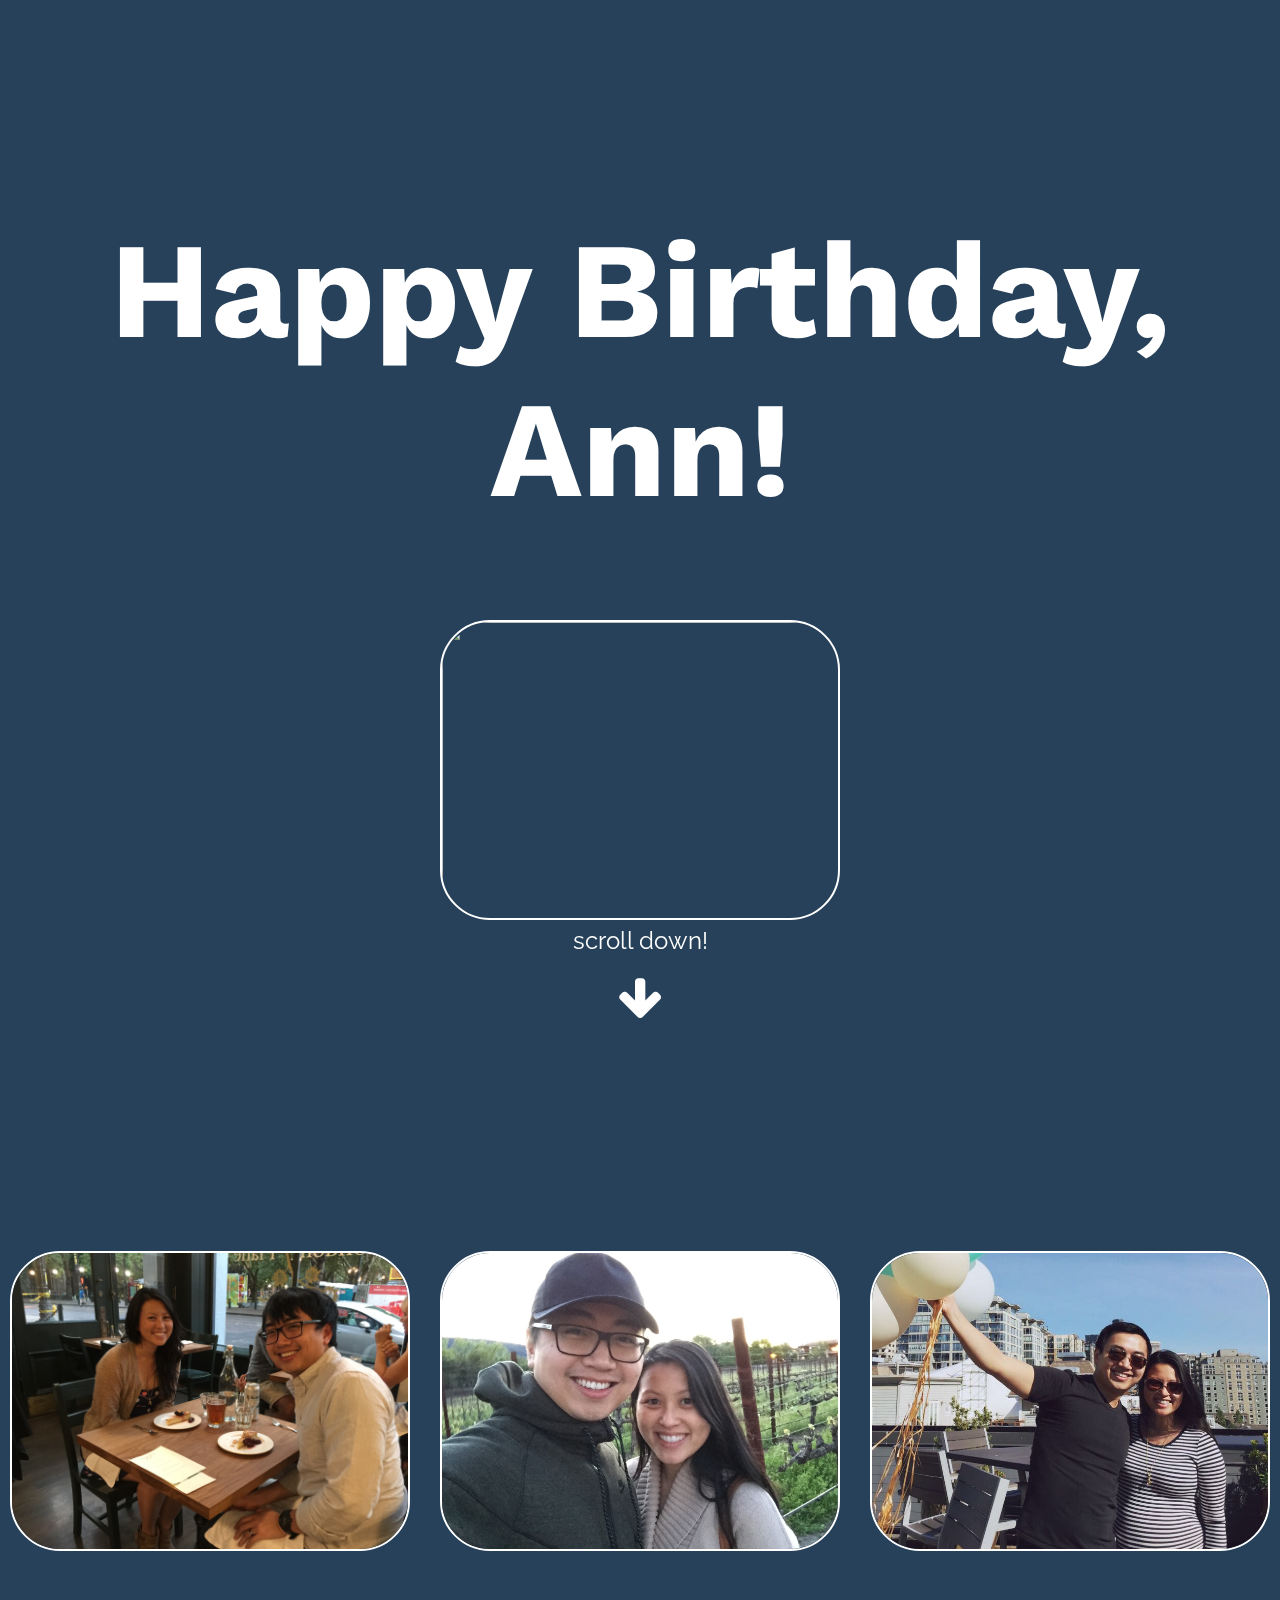
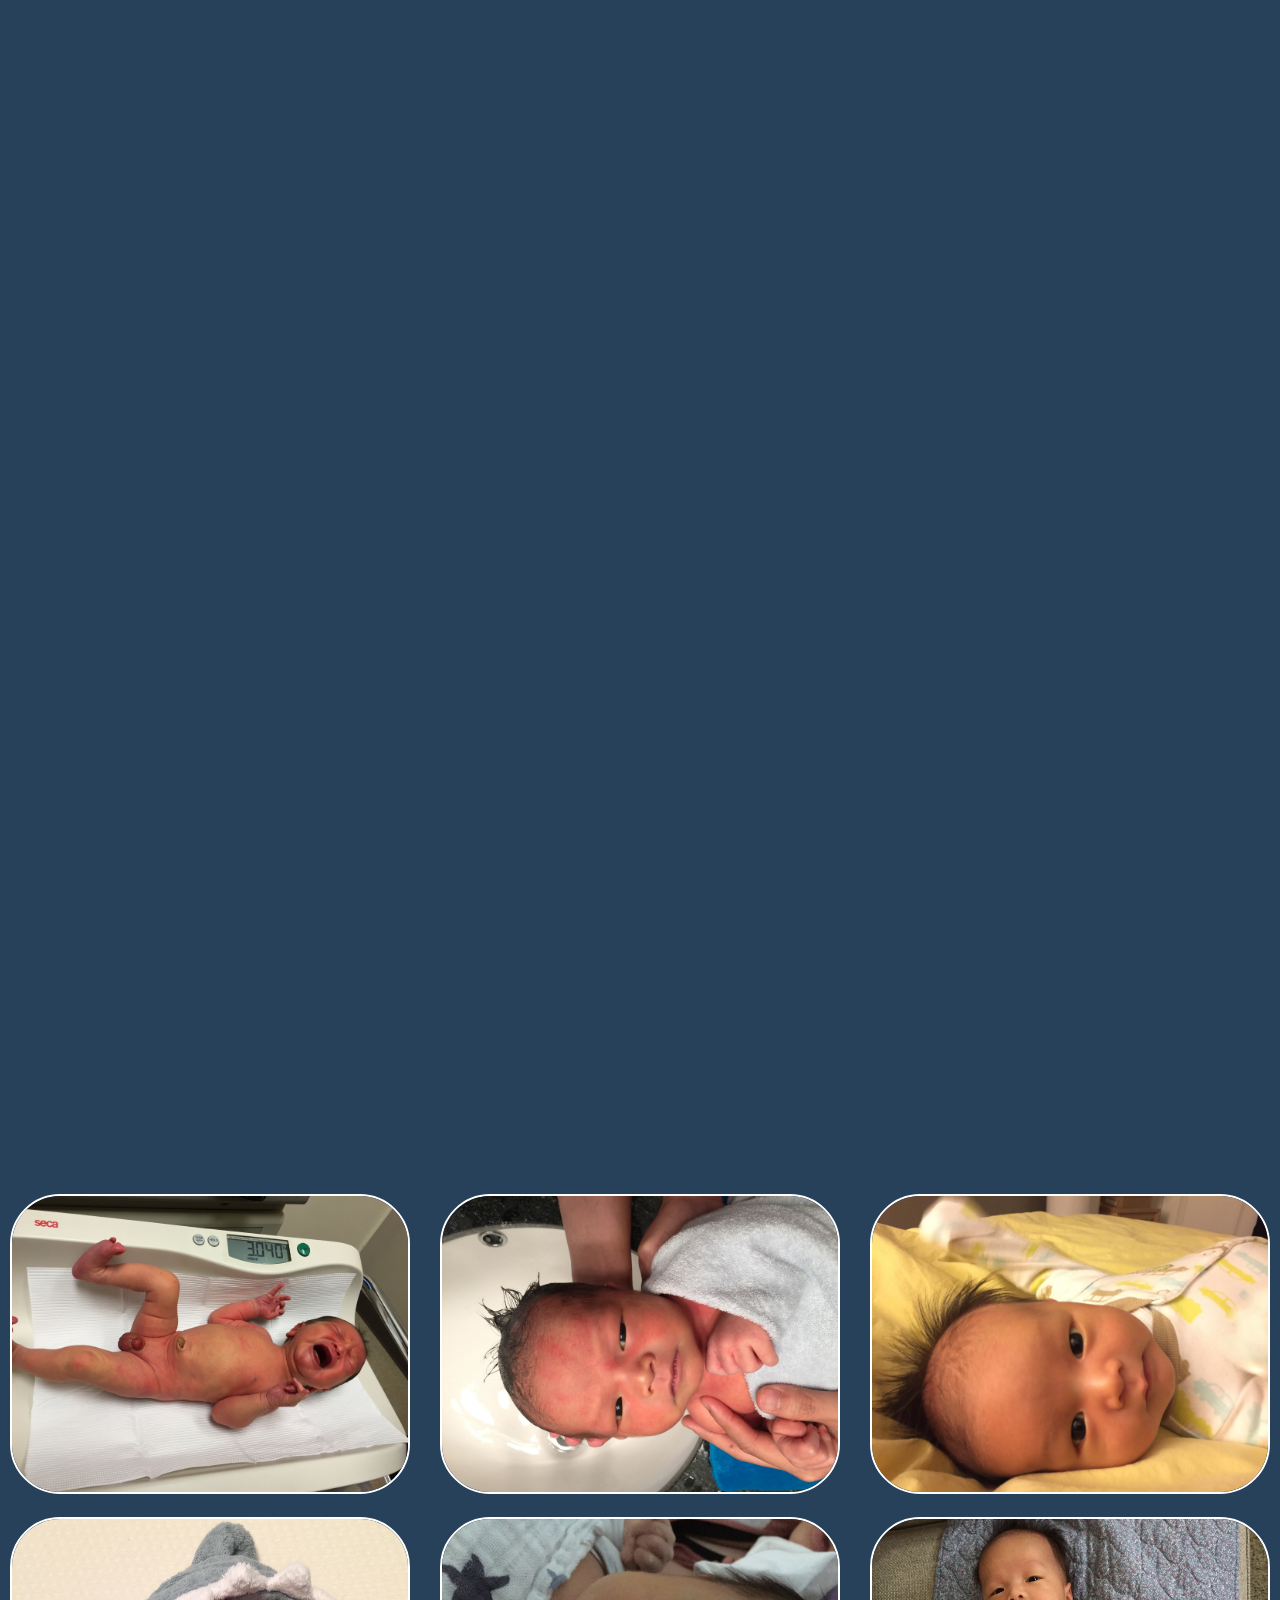
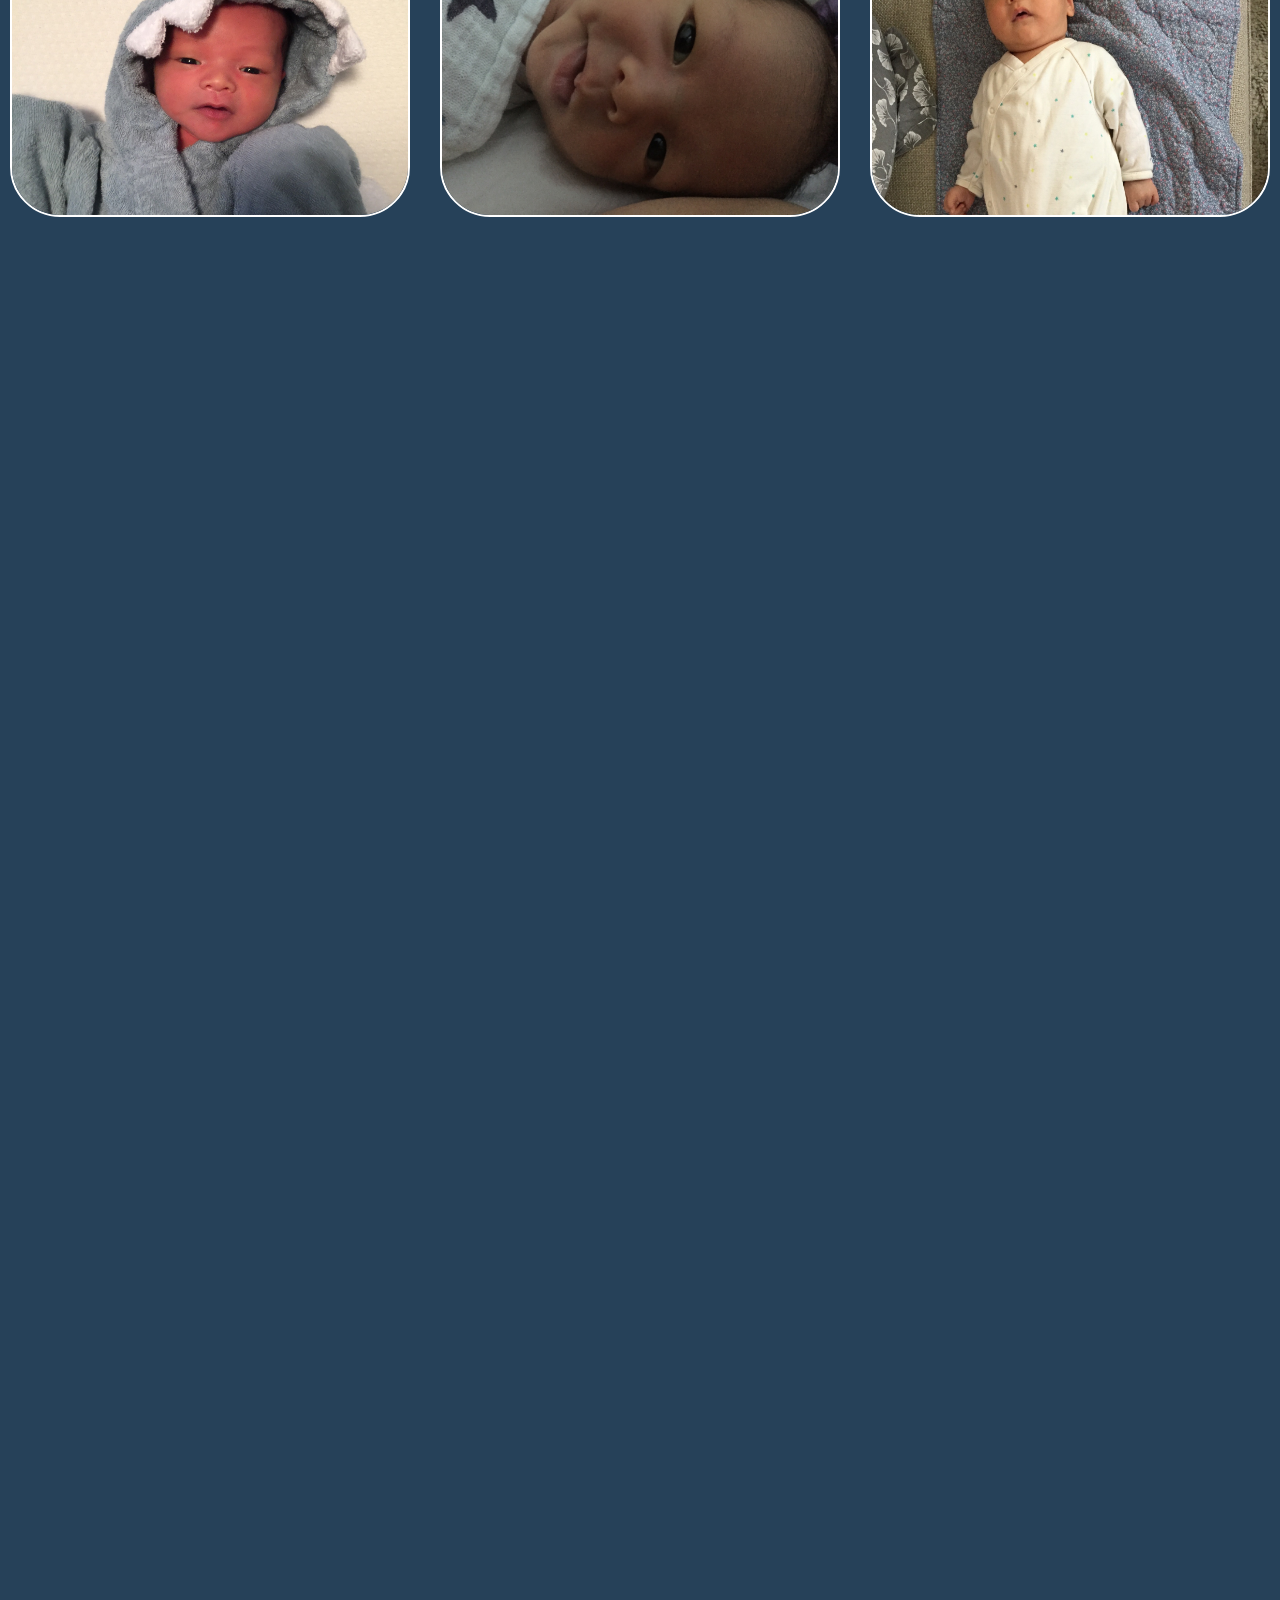
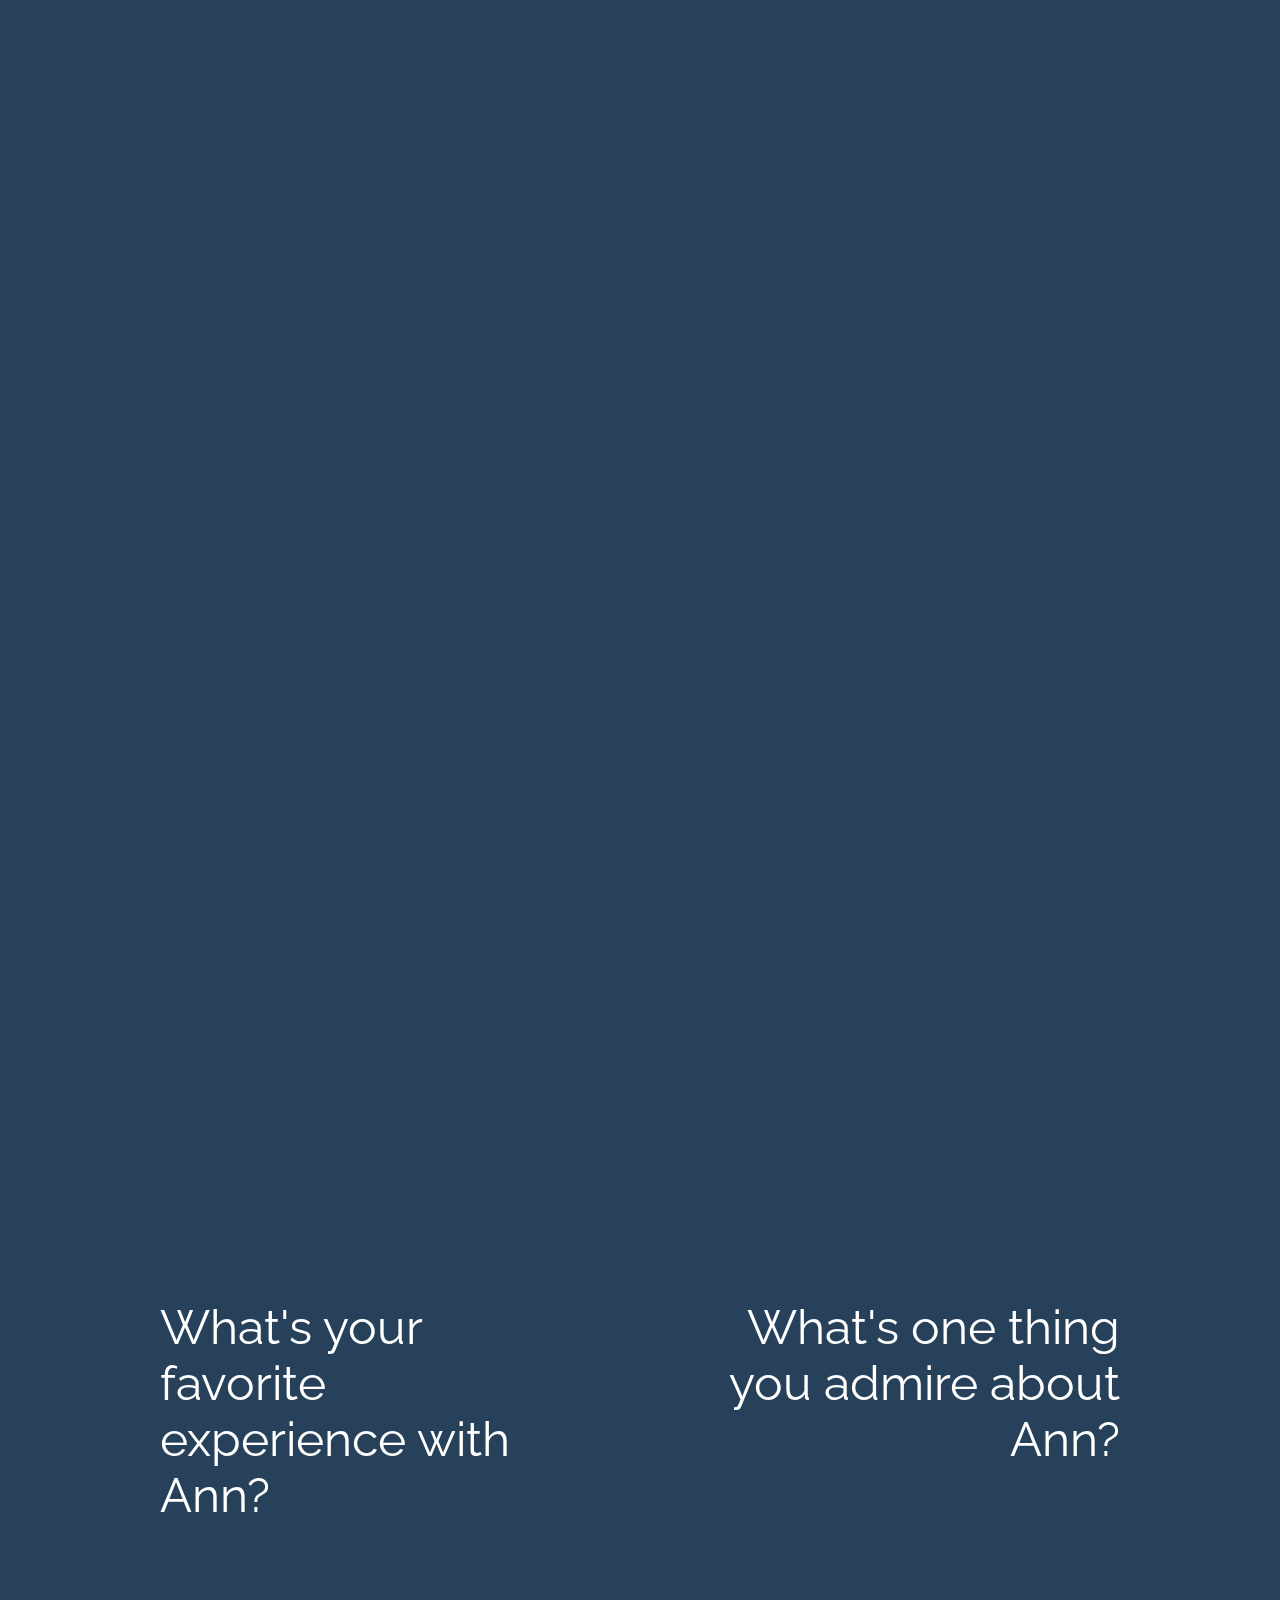
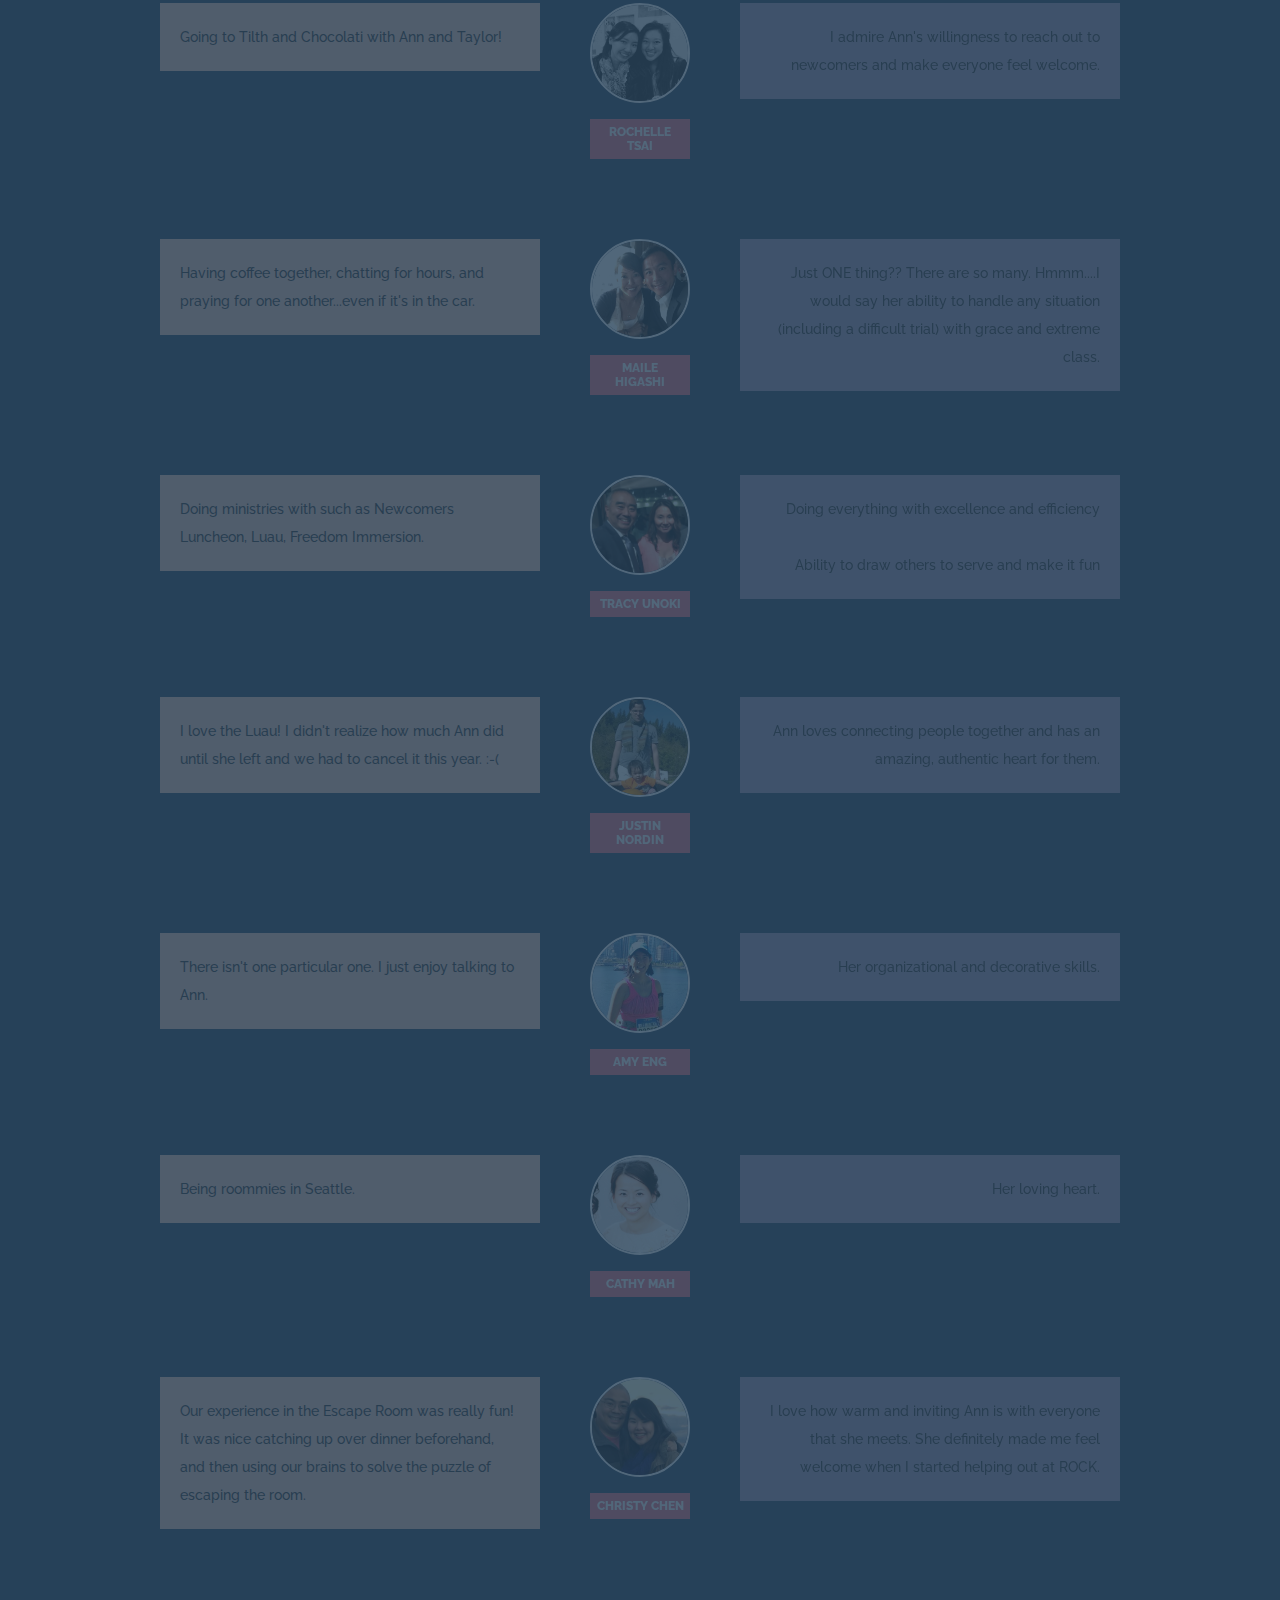
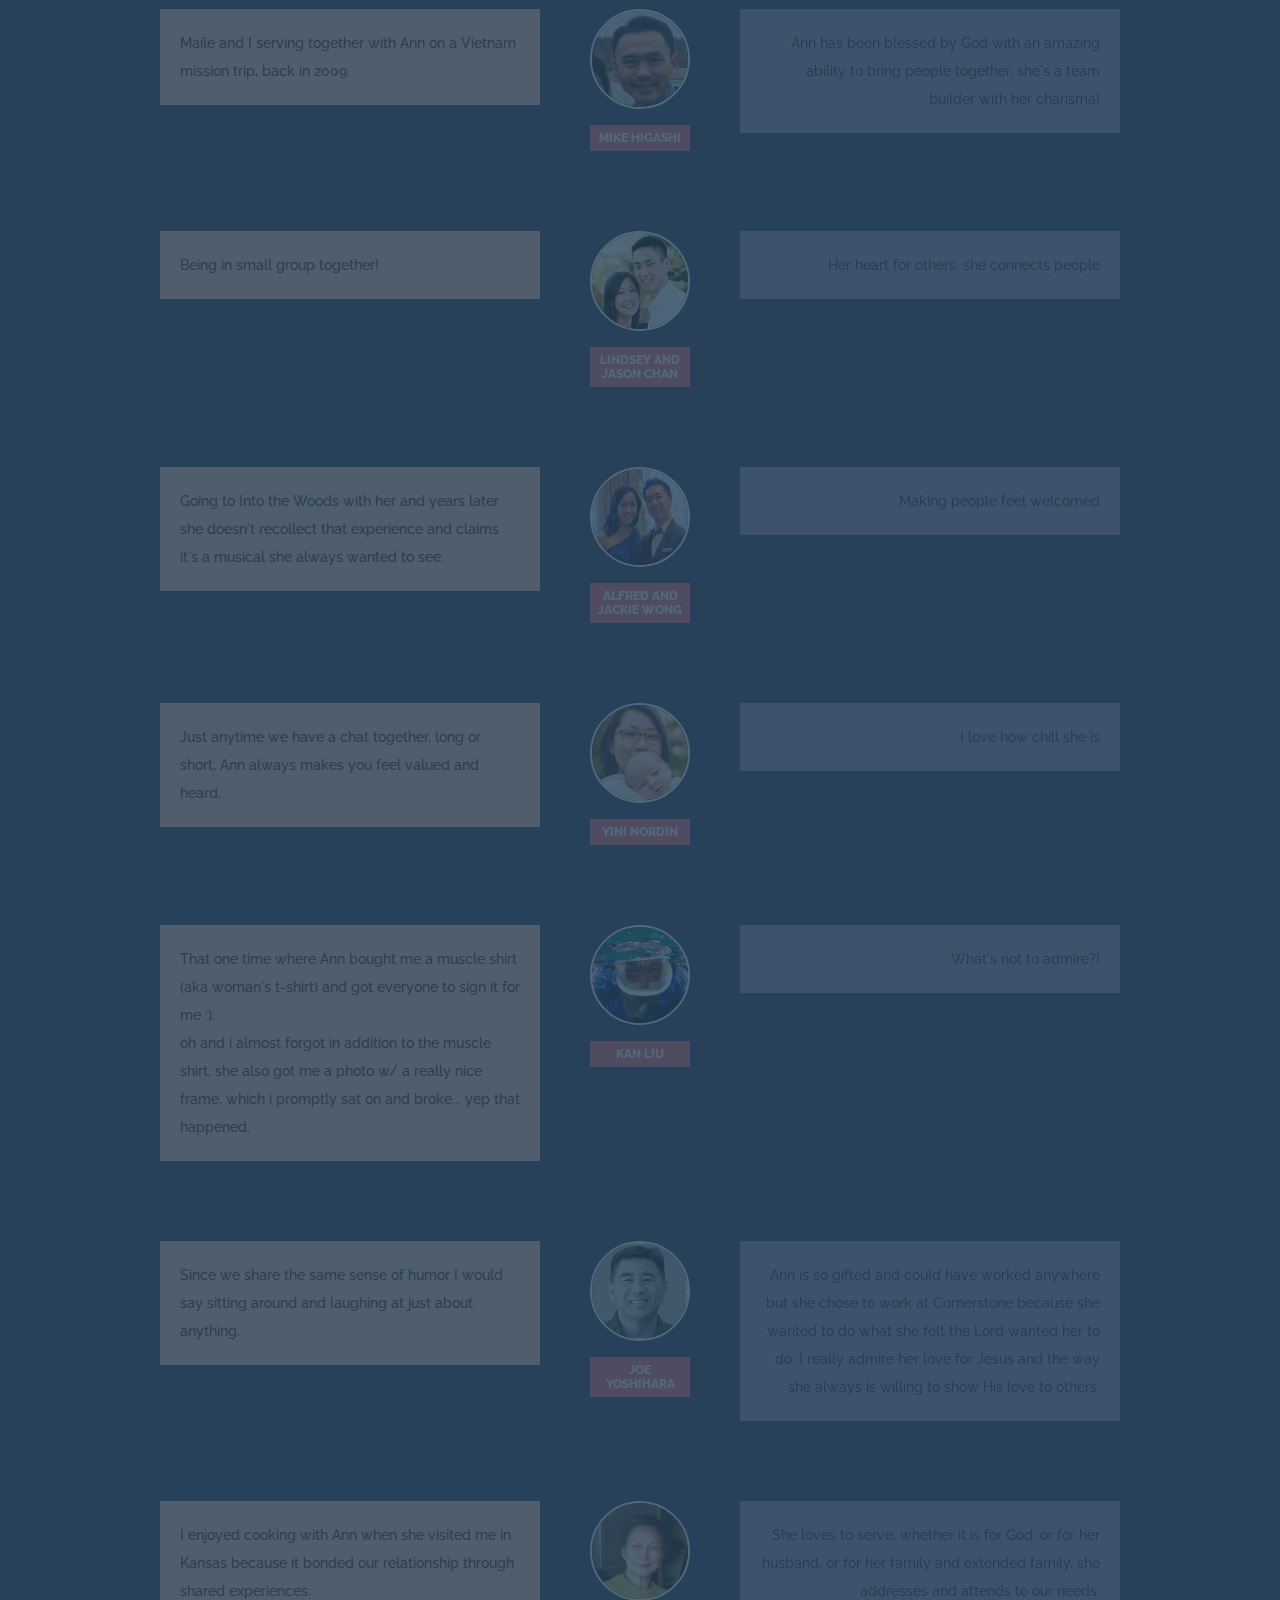
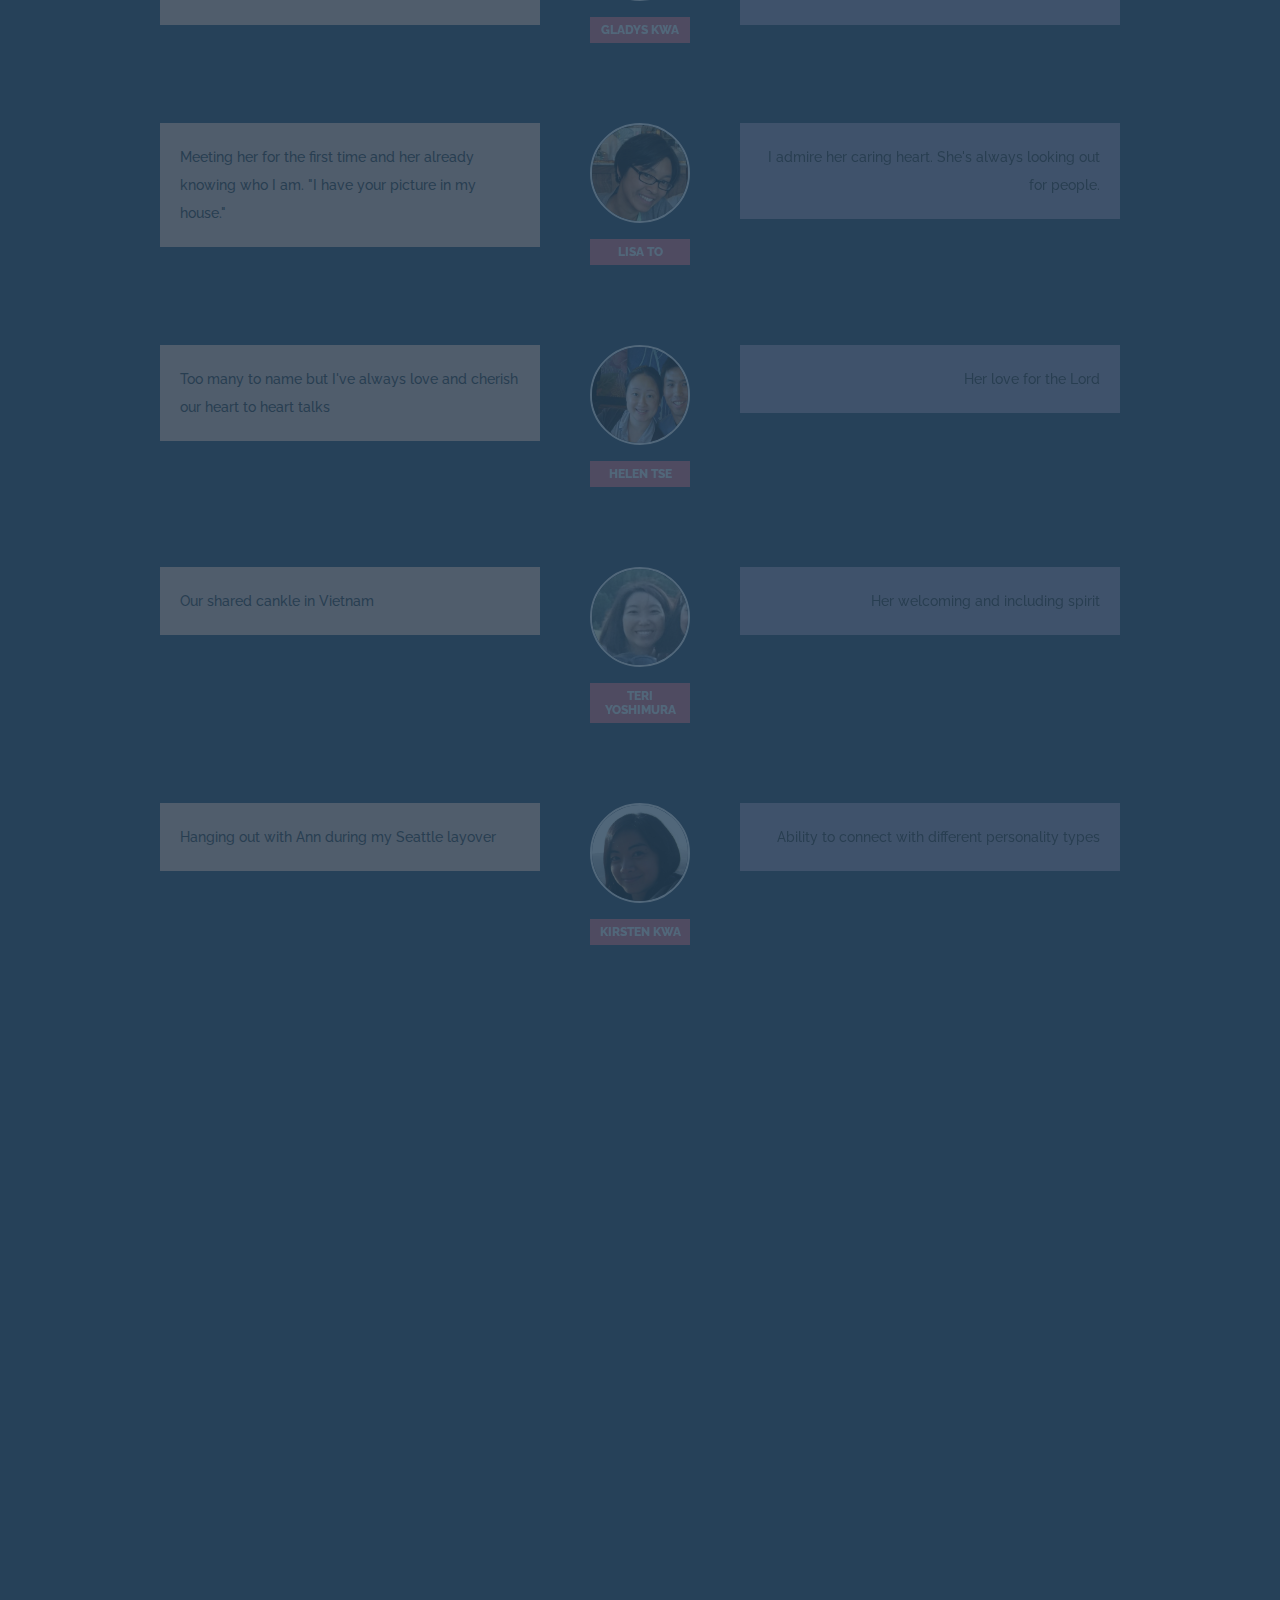
==== index.html @ b3e4ec97 "Update" ====
<!doctype html>
<html>
    <head>
      <title>Happy Birthday, Ann!</title>
      <link rel="stylesheet" type="text/css" href="lib/animate.css">
      <link rel="stylesheet" type="text/css" href="css/style.css">
      <link rel="icon" type="image/png" href="img/myicon.png">
      <script type="text/javascript" src="lib/jquery.js"></script>
      <script type="text/javascript" src="lib/tweenmax.js"></script>
      <script type="text/javascript" src="lib/superscrollorama.js"></script>
      <script type="text/javascript" src="js/script.js"></script>
    </head>
    <body>
      <audio loop id="easy-to-love">
        <source src="audio/easy-to-love.mp3" type="audio/mpeg">
        <source src="audio/easy-to-love.mp3" type="audio/ogg">
        <embed height="0" width="0" src="audio/easy-to-love.mp3">
      </audio>
      <div id="intro">
        <h1 class="animated bounceInDown">Happy Birthday, Ann!</h1>
        <div id="kaleb" class="animated fadeIn">
          <img src="img/kaleb.gif" />
        </div>
        <div id="intro-scroll" class="animated fadeIn">
          <div id="intro-scroll-text">scroll down!</div>
          <div id="intro-scroll-icon">
            &#xf063;
          </div>
        </div>
      </div>

      <div class="intro2-line" id="intro2-line1"><h2>It's been a big year ...</h2></div>
      <div id="pics1" class="animated fadeIn">
        <span><img src="img/1.JPG" /></span><span style="padding-left: 30px; padding-right:30px"><img src="img/2.JPG" style="image-orientation: from-image;"/></span><span><img src="img/3.JPG" /></span>
      </div>

      <div class="intro2-line" id="intro2-line2"><h2></h2></div>
      <div class="intro2-line" id="intro2-line3"><h2>Oh yeah ...</h2></div>
      <div id="pics2" class="animated fadeIn">
        <span><img src="img/4.jpg" /></span><span style="padding-left: 30px; padding-right:30px"><img src="img/5.jpg" style="image-orientation: from-image;"/></span><span><img src="img/6.jpg" /></span>
        <br style="padding-top: 30px"></br>
        <span><img src="img/7.jpg" /></span><span style="padding-left: 30px; padding-right:30px"><img src="img/8.jpg" style="image-orientation: from-image;"/></span><span><img src="img/9.jpg" /></span>
        <!--Insert more Kaleb pictures here -->
      </div>
      <div class="intro2-line" id="intro2-line4"><h2></h2></div>
      <div class="intro2-line" id="intro2-line5"><h2>It's also been a hard year ...</h2></div>
      <div class="intro2-line" id="intro2-line6"><h2>With lots of changes ...</h2>
        <div id="crying" class="animated fadeIn">
          <img src="img/crying.jpg" />
        </div>
      </div>
      <div class="intro2-line" id="intro2-line7"><h2>So I asked our friends ...</h2></div>
      <div class="intro2-line" id="intro2-line8"><h2>A couple questions ...</h2></div>
      <div class="intro2-line" id="intro2-line9"><h2>Here's what they said :)</h2></div>

      <div id="friend-quotes-headline">
        <div class="headline-experience">
          What's your favorite experience with Ann?
        </div>
        <div class="headline-admire">
          What's one thing you admire about Ann?
        </div>
      </div>

      <div id="friend-quotes">
        <ul>
          <li class="friend" id="friend1">
            <div class="friend-experience">
              Going to Tilth and Chocolati with Ann and Taylor!
            </div>
            <div class="friend-id">
              <div class="friend-photo">
                <img src="img/rochelle.jpg" />
              </div>
              <div class="friend-name">
                Rochelle Tsai
              </div>
            </div>
            <div class="friend-admire">
              I admire Ann's willingness to reach out to newcomers and make everyone feel welcome.
            </div>
          </li>
          <li class="friend" id="friend2">
            <div class="friend-experience">
              Having coffee together, chatting for hours, and praying for one another...even if it's in the car.
            </div>
            <div class="friend-id">
              <div class="friend-photo">
                <img src="img/maile.jpg" />
              </div>
              <div class="friend-name">
                Maile Higashi
              </div>
            </div>
            <div class="friend-admire">
              Just ONE thing??  There are so many.  Hmmm....I would say her ability to handle any situation (including a difficult trial) with grace and extreme class.
            </div>
          </li>
          <li class="friend" id="friend3">
            <div class="friend-experience">
              Doing ministries with such as Newcomers Luncheon, Luau, Freedom Immersion.
            </div>
            <div class="friend-id">
              <div class="friend-photo">
                <img src="img/tracy.png" />
              </div>
              <div class="friend-name">
                Tracy Unoki
              </div>
            </div>
            <div class="friend-admire">
              Doing everything with excellence and efficiency
              <br/><br/>Ability to draw others to serve and make it fun
            </div>
          </li>
          <li class="friend" id="friend4">
            <div class="friend-experience">
              I love the Luau! I didn't realize how much Ann did until she left and we had to cancel it this year. :-(
            </div>
            <div class="friend-id">
              <div class="friend-photo">
                <img src="img/justin-nordin.png" />
              </div>
              <div class="friend-name">
                Justin Nordin
              </div>
            </div>
            <div class="friend-admire">
              Ann loves connecting people together and has an amazing, authentic heart for them.
            </div>
          </li>
          <li class="friend" id="friend5">
            <div class="friend-experience">
              There isn't one particular one. I just enjoy talking to Ann.
            </div>
            <div class="friend-id">
              <div class="friend-photo">
                <img src="img/amy.png" />
              </div>
              <div class="friend-name">
                Amy Eng
              </div>
            </div>
            <div class="friend-admire">
              Her organizational and decorative skills.
            </div>
          </li>
          <li class="friend" id="friend6">
            <div class="friend-experience">
              Being roommies in Seattle.
            </div>
            <div class="friend-id">
              <div class="friend-photo">
                <img src="img/cathy.jpg" />
              </div>
              <div class="friend-name">
                Cathy Mah
              </div>
            </div>
            <div class="friend-admire">
              Her loving heart.
            </div>
          </li>
          <li class="friend" id="friend7">
            <div class="friend-experience">
              Our experience in the Escape Room was really fun! It was nice catching up over dinner beforehand, and then using our brains to solve the puzzle of escaping the room.
            </div>
            <div class="friend-id">
              <div class="friend-photo">
                <img src="img/christy.png" />
              </div>
              <div class="friend-name">
                Christy Chen
              </div>
            </div>
            <div class="friend-admire">
              I love how warm and inviting Ann is with everyone that she meets. She definitely made me feel welcome when I started helping out at ROCK.
            </div>
          </li>
          <li class="friend" id="friend8">
            <div class="friend-experience">
              Maile and I serving together with Ann on a Vietnam mission trip, back in 2009.
            </div>
            <div class="friend-id">
              <div class="friend-photo">
                <img src="img/mike.png" />
              </div>
              <div class="friend-name">
                Mike Higashi
              </div>
            </div>
            <div class="friend-admire">
              Ann has been blessed by God with an amazing ability to bring people together, she's a team builder with her charisma!
            </div>
          </li>
          <li class="friend" id="friend9">
            <div class="friend-experience">
              Being in small group together!
            </div>
            <div class="friend-id">
              <div class="friend-photo">
                <img src="img/jasonlindsey.png" />
              </div>
              <div class="friend-name">
                Lindsey and Jason Chan
              </div>
            </div>
            <div class="friend-admire">
              Her heart for others, she connects people
            </div>
          </li>
          <li class="friend" id="friend10">
            <div class="friend-experience">
              Going to Into the Woods with her and years later she doesn't recollect that experience and claims it's a musical she always wanted to see.
            </div>
            <div class="friend-id">
              <div class="friend-photo">
                <img src="img/alfredjackie.png" />
              </div>
              <div class="friend-name">
                Alfred and Jackie Wong
              </div>
            </div>
            <div class="friend-admire">
              Making people feel welcomed
            </div>
          </li>
          <li class="friend" id="friend11">
            <div class="friend-experience">
              Just anytime we have a chat together, long or short, Ann always makes you feel valued and heard.
            </div>
            <div class="friend-id">
              <div class="friend-photo">
                <img src="img/yini.png" />
              </div>
              <div class="friend-name">
                Yini Nordin
              </div>
            </div>
            <div class="friend-admire">
              I love how chill she is
            </div>
          </li>
          <li class="friend" id="friend12">
            <div class="friend-experience">
              That one time where Ann bought me a muscle shirt (aka woman's t-shirt) and got everyone to sign it for me :).<br>
              oh and i almost forgot in addition to the muscle shirt, she also got me a photo w/ a really nice frame, which i promptly sat on and broke... yep that happened.
            </div>
            <div class="friend-id">
              <div class="friend-photo">
                <img src="img/kan.png" />
              </div>
              <div class="friend-name">
                Kan Liu
              </div>
            </div>
            <div class="friend-admire">
              What's not to admire?!
            </div>
          </li>
          <li class="friend" id="friend13">
            <div class="friend-experience">
              Since we share the same sense of humor I would say sitting around and laughing at just about anything.
            </div>
            <div class="friend-id">
              <div class="friend-photo">
                <img src="img/joe.png" />
              </div>
              <div class="friend-name">
                Joe Yoshihara
              </div>
            </div>
            <div class="friend-admire">
              Ann is so gifted and could have worked anywhere but she chose to work at Cornerstone because she wanted to do what she felt the Lord wanted her to do.  I really admire her love for Jesus and the way she always is willing to show His love to others.
            </div>
          </li>
          <li class="friend" id="friend14">
            <div class="friend-experience">
              I enjoyed cooking with Ann when she visited me in Kansas because it bonded our relationship through shared experiences.
            </div>
            <div class="friend-id">
              <div class="friend-photo">
                <img src="img/gladys.png" />
              </div>
              <div class="friend-name">
                Gladys Kwa
              </div>
            </div>
            <div class="friend-admire">
              She loves to serve, whether it is for God, or for her husband, or for her family and extended family, she addresses and attends to our needs.
            </div>
          </li>
          <li class="friend" id="friend15">
            <div class="friend-experience">
              Meeting her for the first time and her already knowing who I am. "I have your picture in my house."
            </div>
            <div class="friend-id">
              <div class="friend-photo">
                <img src="img/lisa.png" />
              </div>
              <div class="friend-name">
                Lisa To
              </div>
            </div>
            <div class="friend-admire">
              I admire her caring heart. She's always looking out for people.
            </div>
          </li>
          <li class="friend" id="friend16">
            <div class="friend-experience">
              Too many to name but I've always love and cherish our heart to heart talks
            </div>
            <div class="friend-id">
              <div class="friend-photo">
                <img src="img/helen.png" />
              </div>
              <div class="friend-name">
                Helen Tse
              </div>
            </div>
            <div class="friend-admire">
              Her love for the Lord
            </div>
          </li>
          <li class="friend" id="friend17">
            <div class="friend-experience">
              Our shared cankle in Vietnam
            </div>
            <div class="friend-id">
              <div class="friend-photo">
                <img src="img/teri.png" />
              </div>
              <div class="friend-name">
                Teri Yoshimura
              </div>
            </div>
            <div class="friend-admire">
              Her welcoming and including spirit
            </div>
          </li>
          <li class="friend" id="friend18">
            <div class="friend-experience">
              Hanging out with Ann during my Seattle layover
            </div>
            <div class="friend-id">
              <div class="friend-photo">
                <img src="img/kirsten.png" />
              </div>
              <div class="friend-name">
                Kirsten Kwa
              </div>
            </div>
            <div class="friend-admire">
              Ability to connect with different personality types
            </div>
          </li>
        </ul>
      </div>

      <div class="clear"></div>

      <div class="intro2-line" id="intro2-line10"><h2>"If you could describe Ann in one word ..."</h2></div>

      <div class="intro2-line" id="intro2-line11"><h2>"What would it be?"</h2></div>

      <div id="one-word">
        <ul>
          <li class="word" id="word1">
            <span class="quote-mark">&ldquo;</span>cheerful<span class="quote-mark">&rdquo;</span></li>
          <li class="word" id="word2">
            <span class="quote-mark">&ldquo;</span>devoted<span class="quote-mark">&rdquo;</span></li>
          <li class="word" id="word3">
            <span class="quote-mark">&ldquo;</span>competent<span class="quote-mark">&rdquo;</span></li>
          <li class="word" id="word4">
            <span class="quote-mark">&ldquo;</span>calm<span class="quote-mark">&rdquo;</span></li>
          <li class="word" id="word5">
            <span class="quote-mark">&ldquo;</span>organized<span class="quote-mark">&rdquo;</span></li>
          <li class="word" id="word6">
            <span class="quote-mark">&ldquo;</span>charming<span class="quote-mark">&rdquo;</span></li>
          <li class="word" id="word7">
            <span class="quote-mark">&ldquo;</span>compassionate<span class="quote-mark">&rdquo;</span></li>
          <li class="word" id="word8">
            <span class="quote-mark">&ldquo;</span>joyful<span class="quote-mark">&rdquo;</span></li>
          <li class="word" id="word9">
            <span class="quote-mark">&ldquo;</span>caring<span class="quote-mark">&rdquo;</span></li>
          <li class="word" id="word10">
            <span class="quote-mark">&ldquo;</span>hospitable<span class="quote-mark">&rdquo;</span></li>
          <li class="word" id="word11">
            <span class="quote-mark">&ldquo;</span>intentional<span class="quote-mark">&rdquo;</span></li>
          <li class="word" id="word12">
            <span class="quote-mark">&ldquo;</span>admirable<span class="quote-mark">&rdquo;</span></li>
          <li class="word" id="word13">
            <span class="quote-mark">&ldquo;</span>well-rounded #butnotpregnant<span class="quote-mark">&rdquo;</span></li>
          <li class="word" id="word14">
            <span class="quote-mark">&ldquo;</span>compassionate<span class="quote-mark">&rdquo;</span></li>
          <li class="word" id="word15">
            <span class="quote-mark">&ldquo;</span>servant<span class="quote-mark">&rdquo;</span></li>
          <li class="word" id="word16">
            <span class="quote-mark">&ldquo;</span>compassionate<span class="quote-mark">&rdquo;</span></li>
          <li class="word" id="word17">
            <span class="quote-mark">&ldquo;</span>joyous<span class="quote-mark">&rdquo;</span></li>
          <li class="word" id="word18">
            <span class="quote-mark">&ldquo;</span>spunky<span class="quote-mark">&rdquo;</span></li>
          <li class="word" id="word19">
            <span class="quote-mark">&ldquo;</span>kitty!<span class="quote-mark">&rdquo;</span></li>
          <li class="word" id="word20">
            <span class="quote-mark">&ldquo;</span>kindhearted :)<span class="quote-mark">&rdquo;</span></li>
          <li class="word" id="word21">
            <span class="quote-mark">&ldquo;</span>effervescent<span class="quote-mark">&rdquo;</span></li>
          <li class="word" id="word22">
            <span class="quote-mark">&ldquo;</span>light-hearted<span class="quote-mark">&rdquo;</span></li>
          <li class="word" id="word23">
            <span class="quote-mark">&ldquo;</span>bubbly<span class="quote-mark">&rdquo;</span></li>
          <li class="word" id="word24">
            <span class="quote-mark">&ldquo;</span>bubbly<span class="quote-mark">&rdquo;</span></li>
          <li class="word" id="word25">
            <span class="quote-mark">&ldquo;</span>awesome<span class="quote-mark">&rdquo;</span></li>
          <li class="word" id="word26">
            <span class="quote-mark">&ldquo;</span>bouncy<span class="quote-mark">&rdquo;</span></li>
          <li class="word" id="word27">
            <span class="quote-mark">&ldquo;</span>loveable<span class="quote-mark">&rdquo;</span></li>
          <li class="word" id="word28">
            <span class="quote-mark">&ldquo;</span>perffff!<span class="quote-mark">&rdquo;</span></li>
          <li class="word" id="word29">
            <span class="quote-mark">&ldquo;</span>bamf<span class="quote-mark">&rdquo;</span></li>
          <li class="word" id="word30">
            <span class="quote-mark">&ldquo;</span>sweet<span class="quote-mark">&rdquo;</span></li>
          <li class="word" id="word31">
            <span class="quote-mark">&ldquo;</span>loud<span class="quote-mark">&rdquo;</span></li>
          <li class="word" id="word32">
            <span class="quote-mark">&ldquo;</span>pretty<span class="quote-mark">&rdquo;</span></li>
          <li class="word" id="word33">
            <span class="quote-mark">&ldquo;</span>energetic<span class="quote-mark">&rdquo;</span></li>
        </ul>
      </div>
      <div class="intro2-line" id="intro2-line12"><h2>But what God says about you</h2></div>
      <div class="intro2-line" id="intro2-line13"><h2>is the most important:</h2></div>
      <div class="intro2-line" id="intro2-line14"><h2>The Lord your God is in your midst, <br>a mighty one who will save; <br>he will rejoice over you with gladness;<br> he will quiet you by his love;<br> he will exult over you with loud singing.<br><br>Zephaniah 3:17</h3></div>
      <div class="end-line" id="end-line1">
        <h2>We love you, Ann!</h2>
        <p>Have an amazing birthday!</p>

        <div class="signature">
          <p><span class="heart">,</span>
            <br/>
            K and k
          </p>
          <div class="friend-photo">
            <img src="img/kenazkaleb.png" />
          </div>
        </div>
      </div>
    </body>
</html>
---- css/style.css ----
@import url("http://fonts.googleapis.com/css?family=Raleway:100,200,300,400,500,600,700,800,900");
@import url("https://fonts.googleapis.com/css?family=Work+Sans:100");

@font-face {
  font-family: "Font Awesome";
  src: url("../fonts/fontawesome-webfont.eot?v=4.0.1");
  src: url("../fonts/fontawesome-webfont.eot?#iefix&v=4.0.1") format("embedded-opentype"), url("../fonts/fontawesome-webfont.woff?v=4.0.1") format("woff"), url("../fonts/fontawesome-webfont.ttf?v=4.0.1") format("truetype"), url("../fonts/fontawesome-webfont.svg?v=4.0.1#fontawesomeregular") format("svg");
}
html,
body {
  min-height: 100%;
  height: 100%;
  margin: 0;
  padding: 0;
}
html {
  -webkit-font-smoothing: antialiased;
}
body {
  background: #264159;
  font-family: "Raleway";
}
::selection {
  color: #fff;
  background: #fab7be;
}
.clear {
  clear: both;
  margin: 100px;
}
.clear::before {
  content: " ";
}
#intro {
  height: 100%;
  color: #fff;
}
#intro h1 {
  padding-top: 120px;
  font-family: "Work Sans", sans-serif;;
  font-size: 136px;
  text-align: center;
}
#intro-scroll {
  position: relative;
  text-align: center;
  animation-delay: 1.5s;
  -webkit-animation-delay: 1.5s;
}
#intro-scroll #intro-scroll-text {
  font-size: 24px;
  font-weight: 400;
}
#intro-scroll #intro-scroll-icon {
  position: relative;
  top: 0;
  margin-top: 20px;
  font-family: "Font Awesome";
  font-size: 48px;
  box-sizing: border-box;
  -moz-box-sizing: border-box;
  animation: arrow-bounce 1s;
  -webkit-animation: arrow-bounce 1s;
  animation-iteration-count: infinite;
  -webkit-animation-iteration-count: infinite;
}
.intro2-line {
  height: 100%;
}
.intro2-line h2 {
  color: #fff;
  font-family: "Raleway";
  font-size: 96px;
  font-weight: normal;
  text-align: center;
}
#intro2-line1 {
  height: 20%;
}
#intro2-line2 {
  height: 20%;
}
#intro2-line10 {
  padding: 80px;
  margin-top: 30%;
}
#intro2-line14 {
  font-size: 84px;
}
#friend-quotes ul {
  margin: 0;
  padding: 0;
  list-style: none;
}
#friend-quotes-headline {
  margin: 0 auto;
  width: 960px;
  color: #fff;
  font-family: "Raleway";
  font-size: 48px;
}
#friend-quotes-headline .headline-experience {
  width: 400px;
  float: left;
}
#friend-quotes-headline .headline-admire {
  width: 400px;
  float: right;
  text-align: right;
}
.friend {
  clear: both;
  width: 960px;
  margin: 0 auto;
  padding: 80px 0 0;
  opacity: 0.2;
}
.friend .friend-experience,
.friend .friend-admire {
  font-size: 14px;
  line-height: 2em;
  font-weight: 500;
  color: #333;
  width: 340px;
  padding: 20px;
}
.friend .friend-experience {
  margin-right: 20px;
  float: left;
  background: #facab7;
}
.friend .friend-id {
  float: left;
  padding: 0px 30px;
}
.friend .friend-id img {
  width: 100px;
  height: 100px;
  -webkit-border-radius: 50px;
  -moz-border-radius: 50px;
  border-radius: 50px;
  border: 2px solid #fff;
  box-sizing: border-box;
  -moz-box-sizing: border-box;
}
.signature img {
  width: 200px;
  height: 200px;
  -webkit-border-radius: 50px;
  -moz-border-radius: 50px;
  border-radius: 50px;
  border: 2px solid #fff;
  box-sizing: border-box;
  -moz-box-sizing: border-box;
}
.friend .friend-id .friend-name {
  margin-top: 12px;
  background: #F67280;
  padding: 6px;
  width: 88px;
  font-size: 12px;
  text-transform: uppercase;
  font-weight: 800;
  color: #fff;
  text-align: center;
}
.friend .friend-admire {
  margin-left: 20px;
  float: right;
  text-align: right;
  background: #a798b3;
}
#kaleb {
  text-align: center;
  animation-delay: 1s;
  -webkit-animation-delay: 1s;
}
#kaleb img{
  width: 400px;
  height: 300px;
  -webkit-border-radius: 50px;
  -moz-border-radius: 50px;
  border-radius: 50px;
  border: 2px solid #fff;
  box-sizing: border-box;
  -moz-box-sizing: border-box;
}
#intro2-line6 #crying {
  text-align: center;
  animation-delay: 1s;
  -webkit-animation-delay: 1s;
}
#intro2-line6 #crying img{
  width: 400px;
  height: 300px;
  -webkit-border-radius: 50px;
  -moz-border-radius: 50px;
  border-radius: 50px;
  border: 2px solid #fff;
  box-sizing: border-box;
  -moz-box-sizing: border-box;
}

#pics1 {
  text-align: center;
  animation-delay: 2s;
  -webkit-animation-delay: 2s;
}
#pics1 img{
  width: 400px;
  height: 300px;
  -webkit-border-radius: 50px;
  -moz-border-radius: 50px;
  border-radius: 50px;
  border: 2px solid #fff;
  box-sizing: border-box;
  -moz-box-sizing: border-box;
}

#pics2 {
  text-align: center;
  animation-delay: 4s;
  -webkit-animation-delay: 4s;
}
#pics2 img{
  width: 400px;
  height: 300px;
  -webkit-border-radius: 50px;
  -moz-border-radius: 50px;
  border-radius: 50px;
  border: 2px solid #fff;
  box-sizing: border-box;
  -moz-box-sizing: border-box;
}

.pics {
  text-align: center;
  animation-delay: 1s;
  -webkit-animation-delay: 1s;
}
.kaleb img{
  width: 400px;
  height: 300px;
  -webkit-border-radius: 50px;
  -moz-border-radius: 50px;
  border-radius: 50px;
  border: 2px solid #fff;
  box-sizing: border-box;
  -moz-box-sizing: border-box;
}
#one-word {
  min-height: 100%;
}
#one-word ul {
  max-width: 800px;
  margin: 0 auto;
  padding: 0;
  text-align: center;
  list-style: none;
}
#one-word ul li {
  display: inline-block;
  background: #c44d58;
  color: #fff;
  margin: 40px;
  height: 160px;
  width: 160px;
  line-height: 160px;
  -webkit-border-radius: 100px;
  -moz-border-radius: 100px;
  border-radius: 100px;
  box-sizing: border-box;
  -moz-box-sizing: border-box;
  font-size: 20px;
  font-weight: 500;
  text-align: center;
  opacity: 0.5;
}
#one-word ul li:nth-child(2n) {
  background: #ff6b6b;
}
#one-word ul li:nth-child(4n) {
  background: #5a4c67;
}
#one-word ul li:nth-child(5n) {
  background: #83acc9;
}
.quote-mark {
  display: none;
  font-family: "Georgia";
  font-size: 20px;
}
.end-line {
  margin-top: 300px;
  height: 80%;
  text-align: center;
}
.end-line h2 {
  margin: 0;
  color: #fff;
  font-family: "Raleway";
  font-size: 120px;
}
.end-line p {
  margin: 20px;
  color: #fff;
  font-size: 48px;
}
.end-line .signature {
  margin-top: 120px;
}
.end-line .signature p {
  font-size: 32px;
}
.end-line .signature .heart {
  font-family: "Georgia";
  font-size: 60px;
  line-height: 120px;
}
.end-line .signature .heart::before {
  font-family: "Font Awesome";
  content: "\f004";
  font-size: 100px;
  color: #c44d58;
}
@-webkit-keyframes arrow-bounce {
  0% {
    top: 0;
  }

  50% {
    top: 10px;
  }

  100% {
    top: 0;
  }
}
@-moz-keyframes arrow-bounce {
  0% {
    top: 0;
  }

  50% {
    top: 10px;
  }

  100% {
    top: 0;
  }
}
@-webkit-keyframes arrow-bounce {
  0% {
    top: 0;
  }

  50% {
    top: 10px;
  }

  100% {
    top: 0;
  }
}
@-o-keyframes arrow-bounce {
  0% {
    top: 0;
  }

  50% {
    top: 10px;
  }

  100% {
    top: 0;
  }
}
@-ms-keyframes arrow-bounce {
  0% {
    top: 0;
  }

  50% {
    top: 10px;
  }

  100% {
    top: 0;
  }
}
@keyframes arrow-bounce {
  0% {
    top: 0;
  }

  50% {
    top: 10px;
  }

  100% {
    top: 0;
  }
}
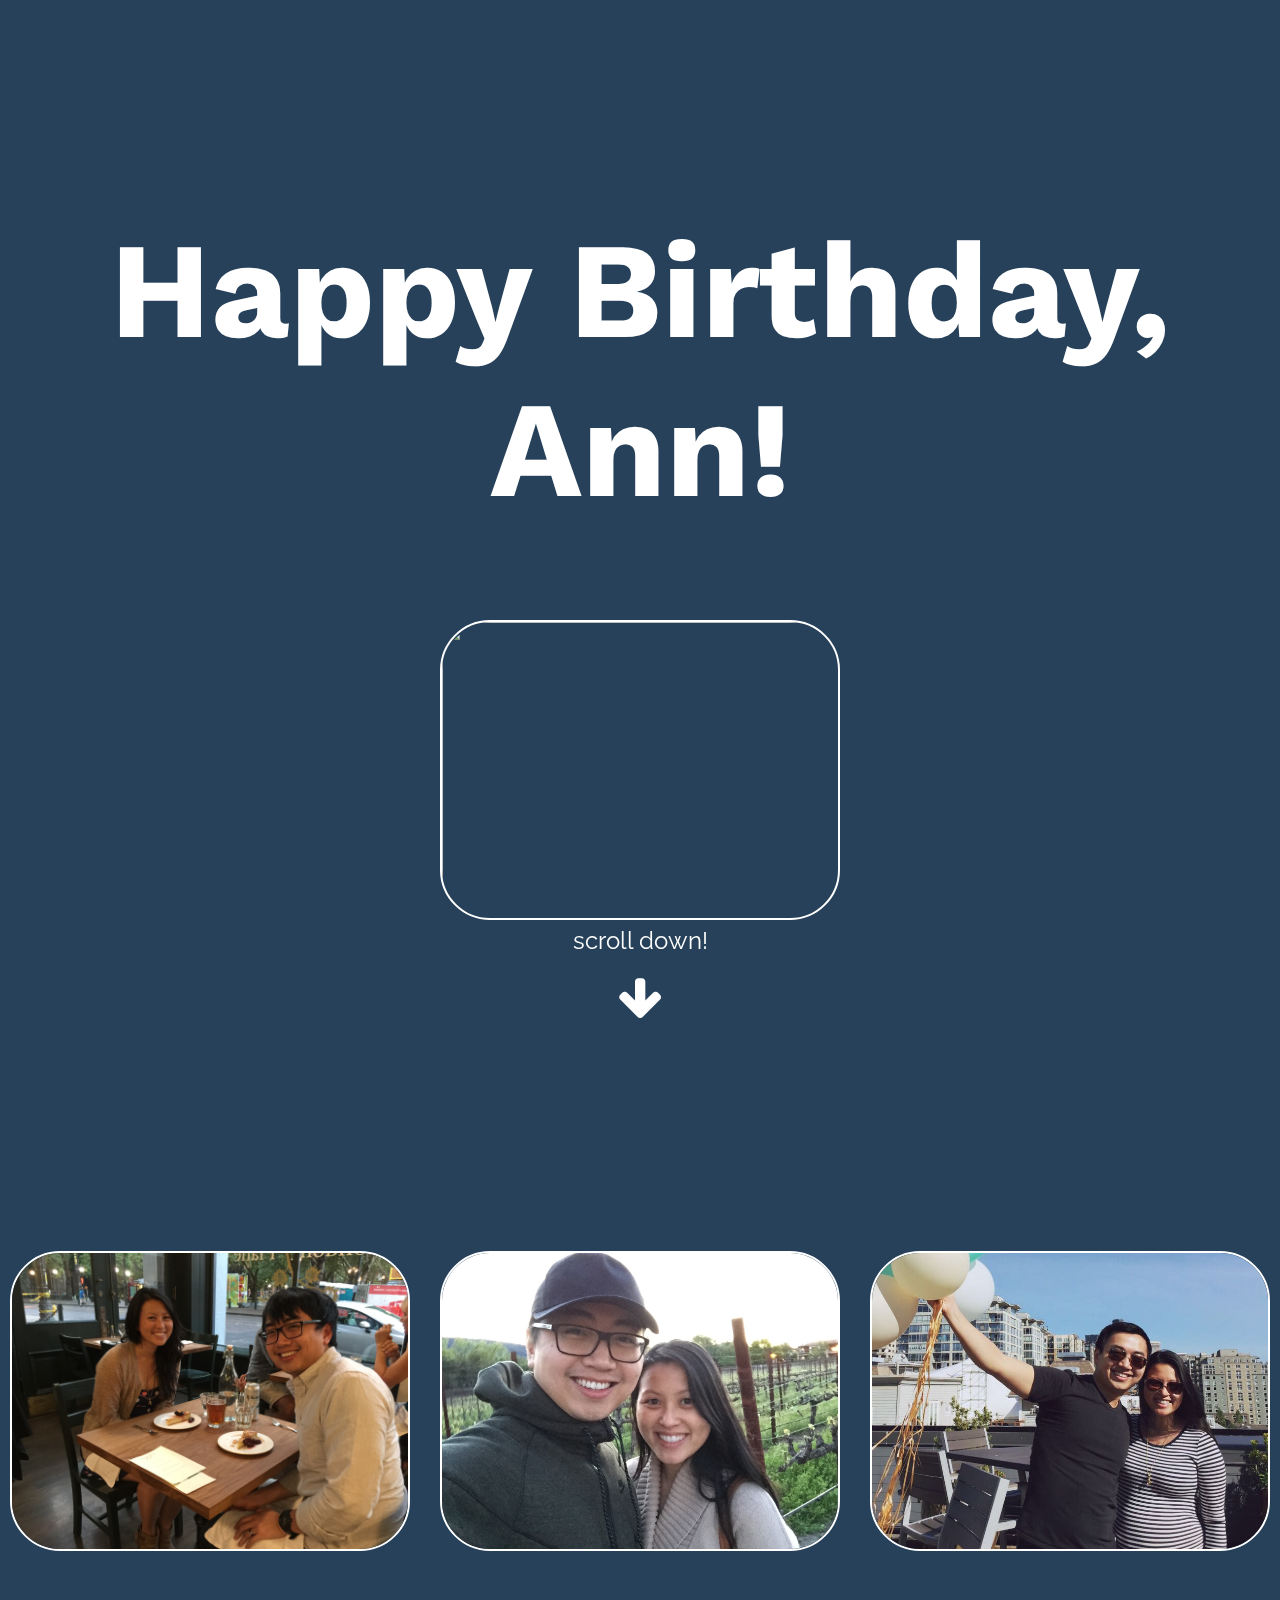
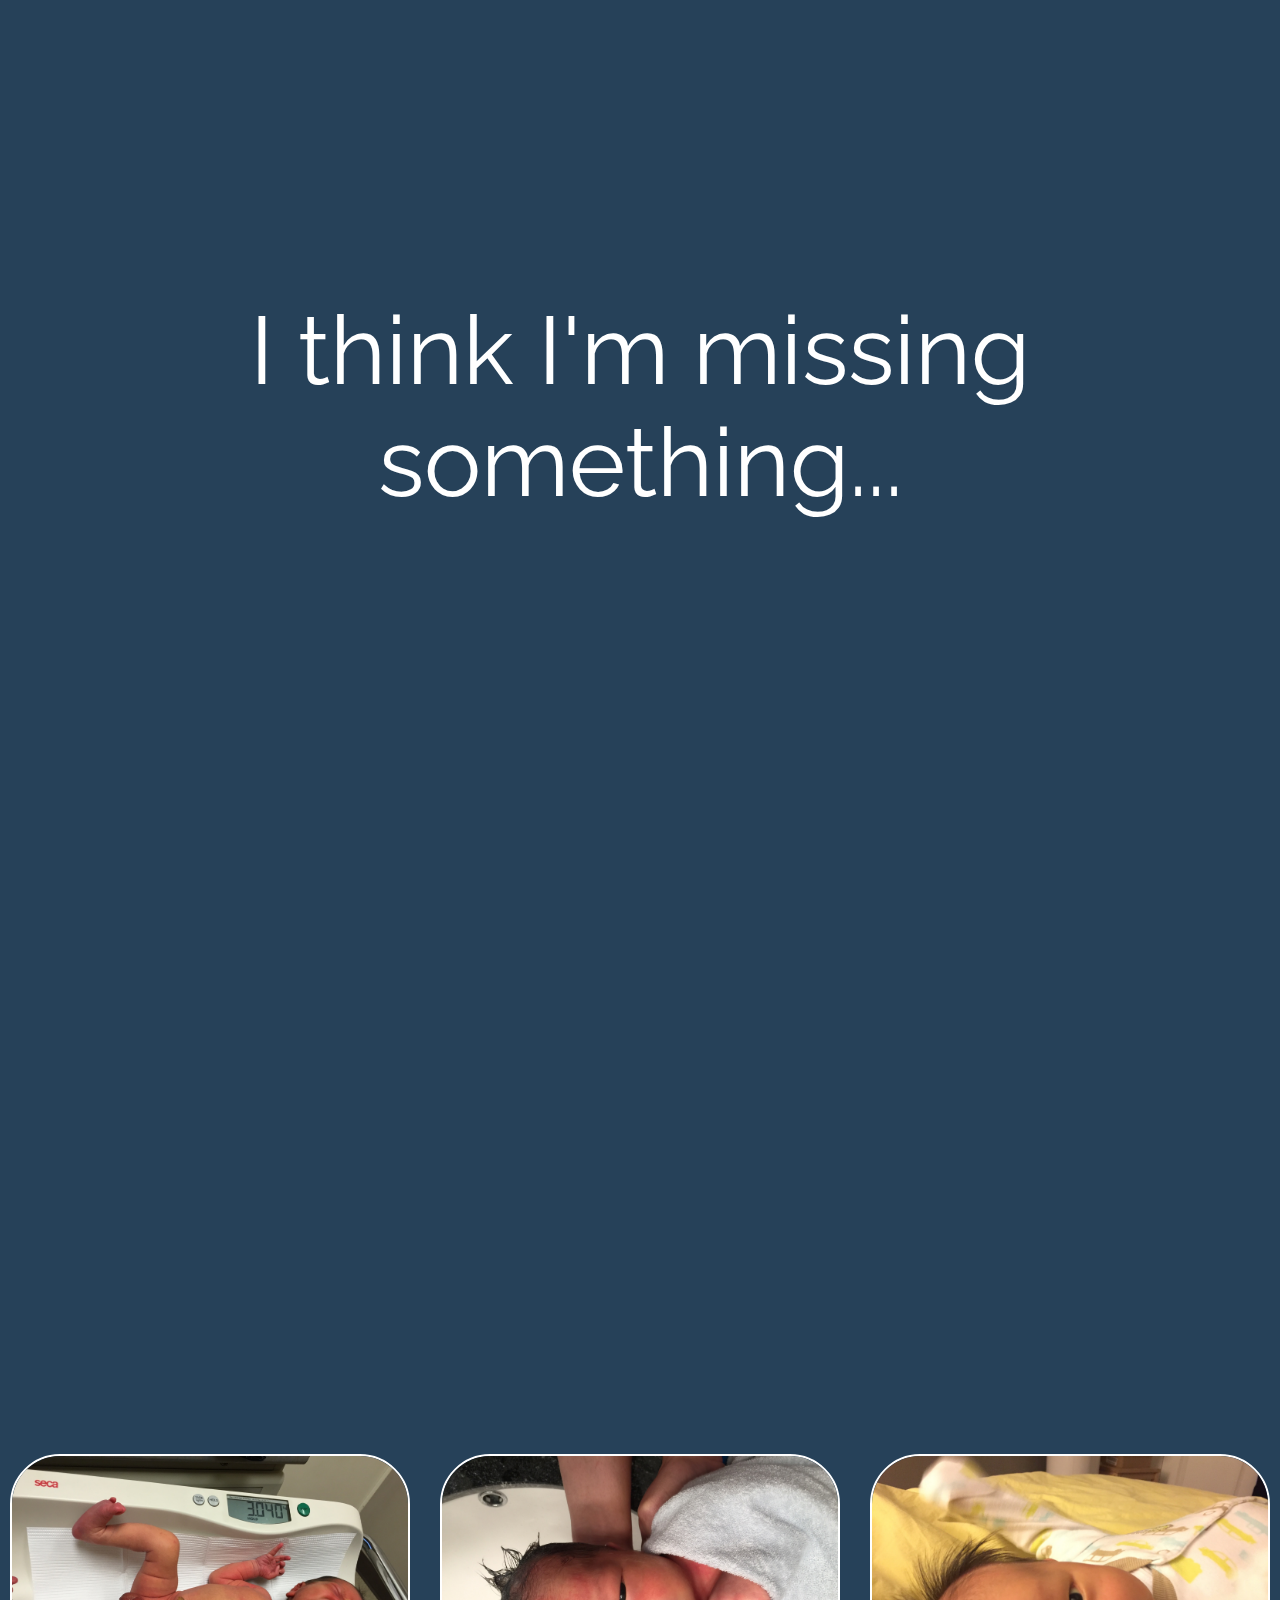
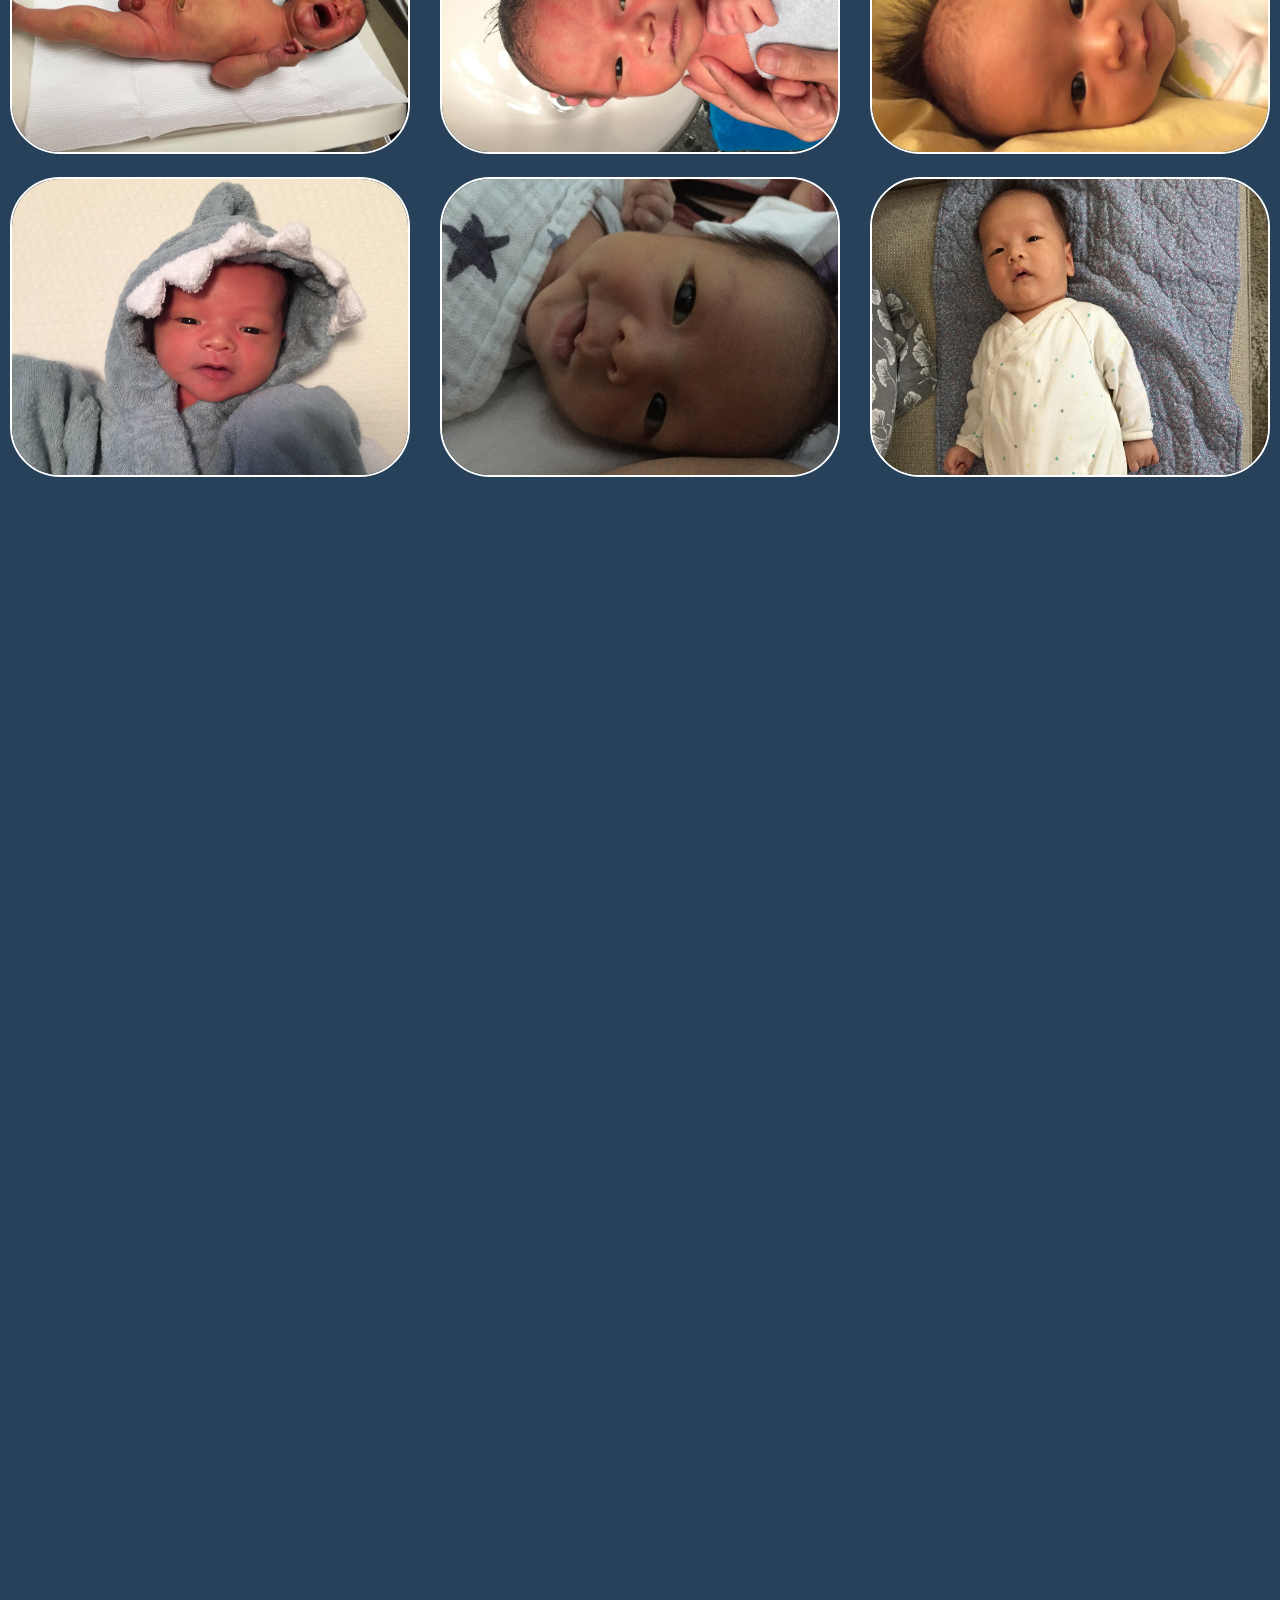
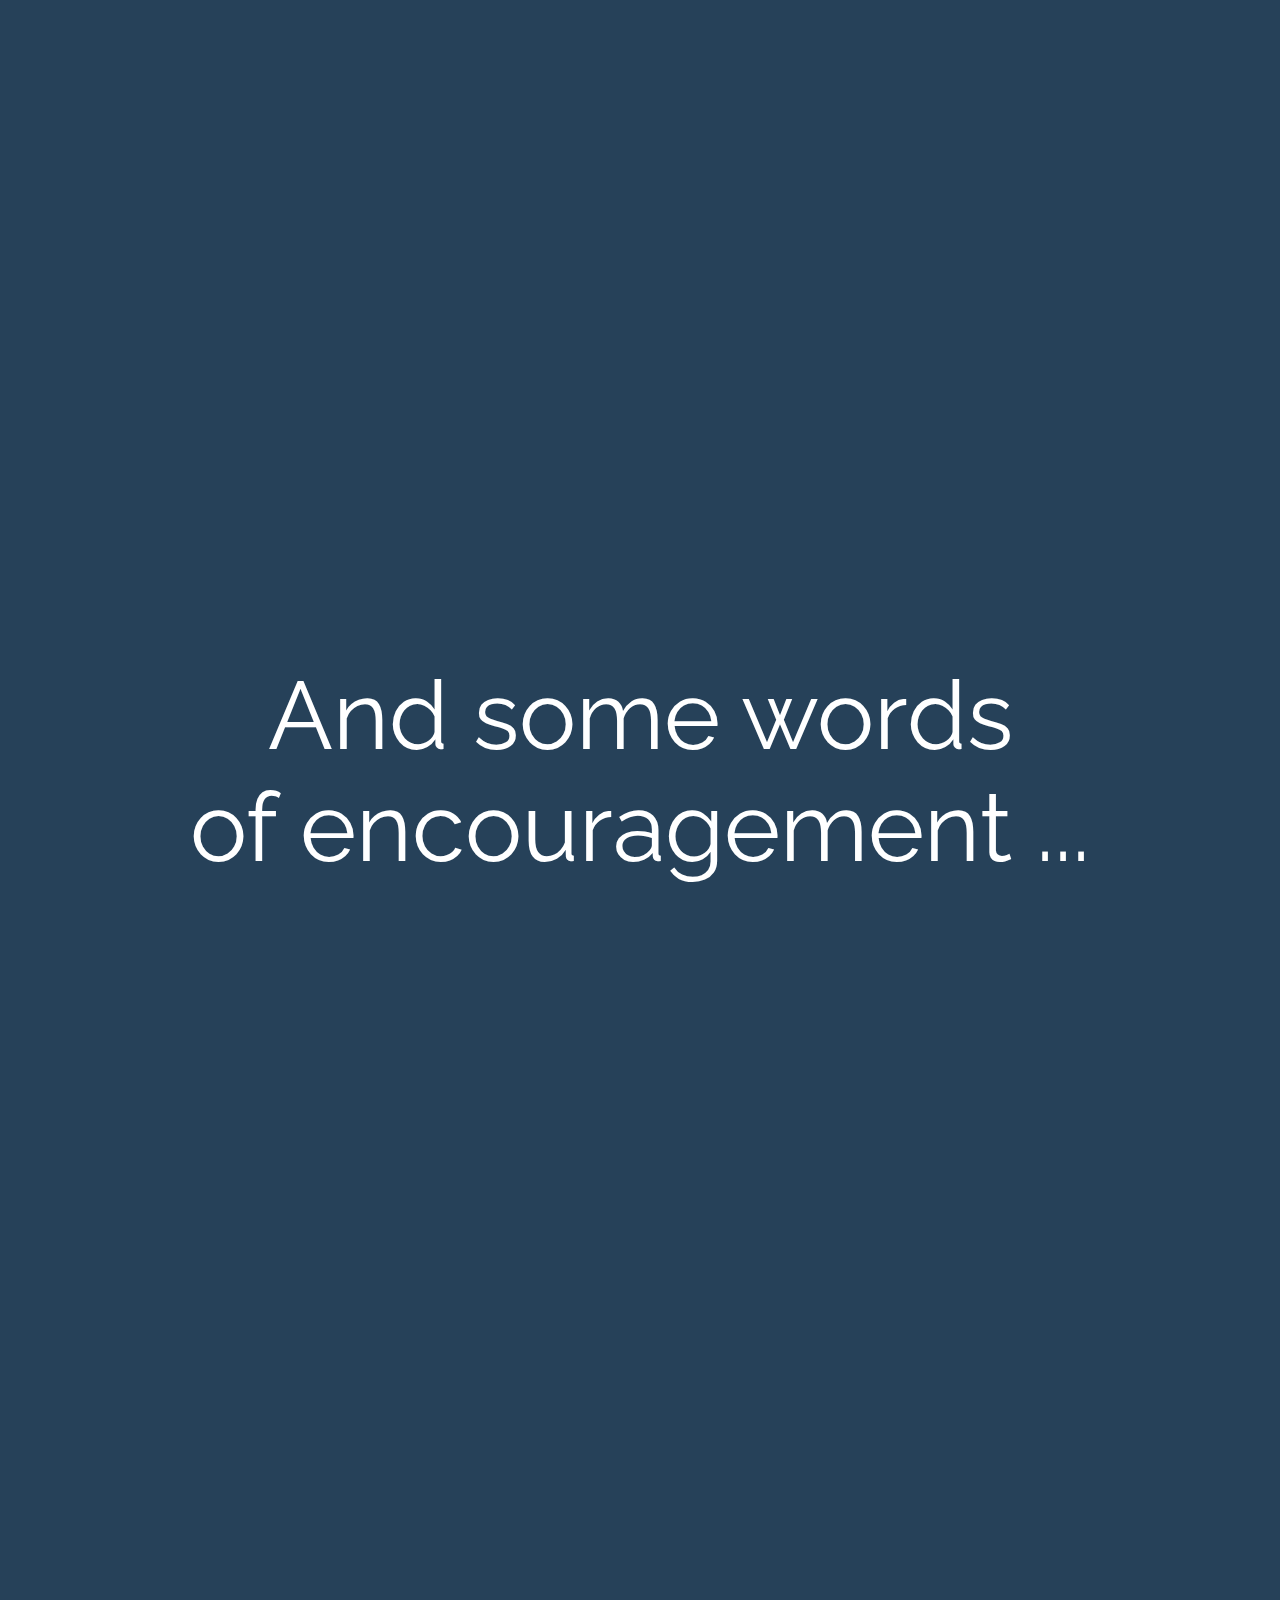
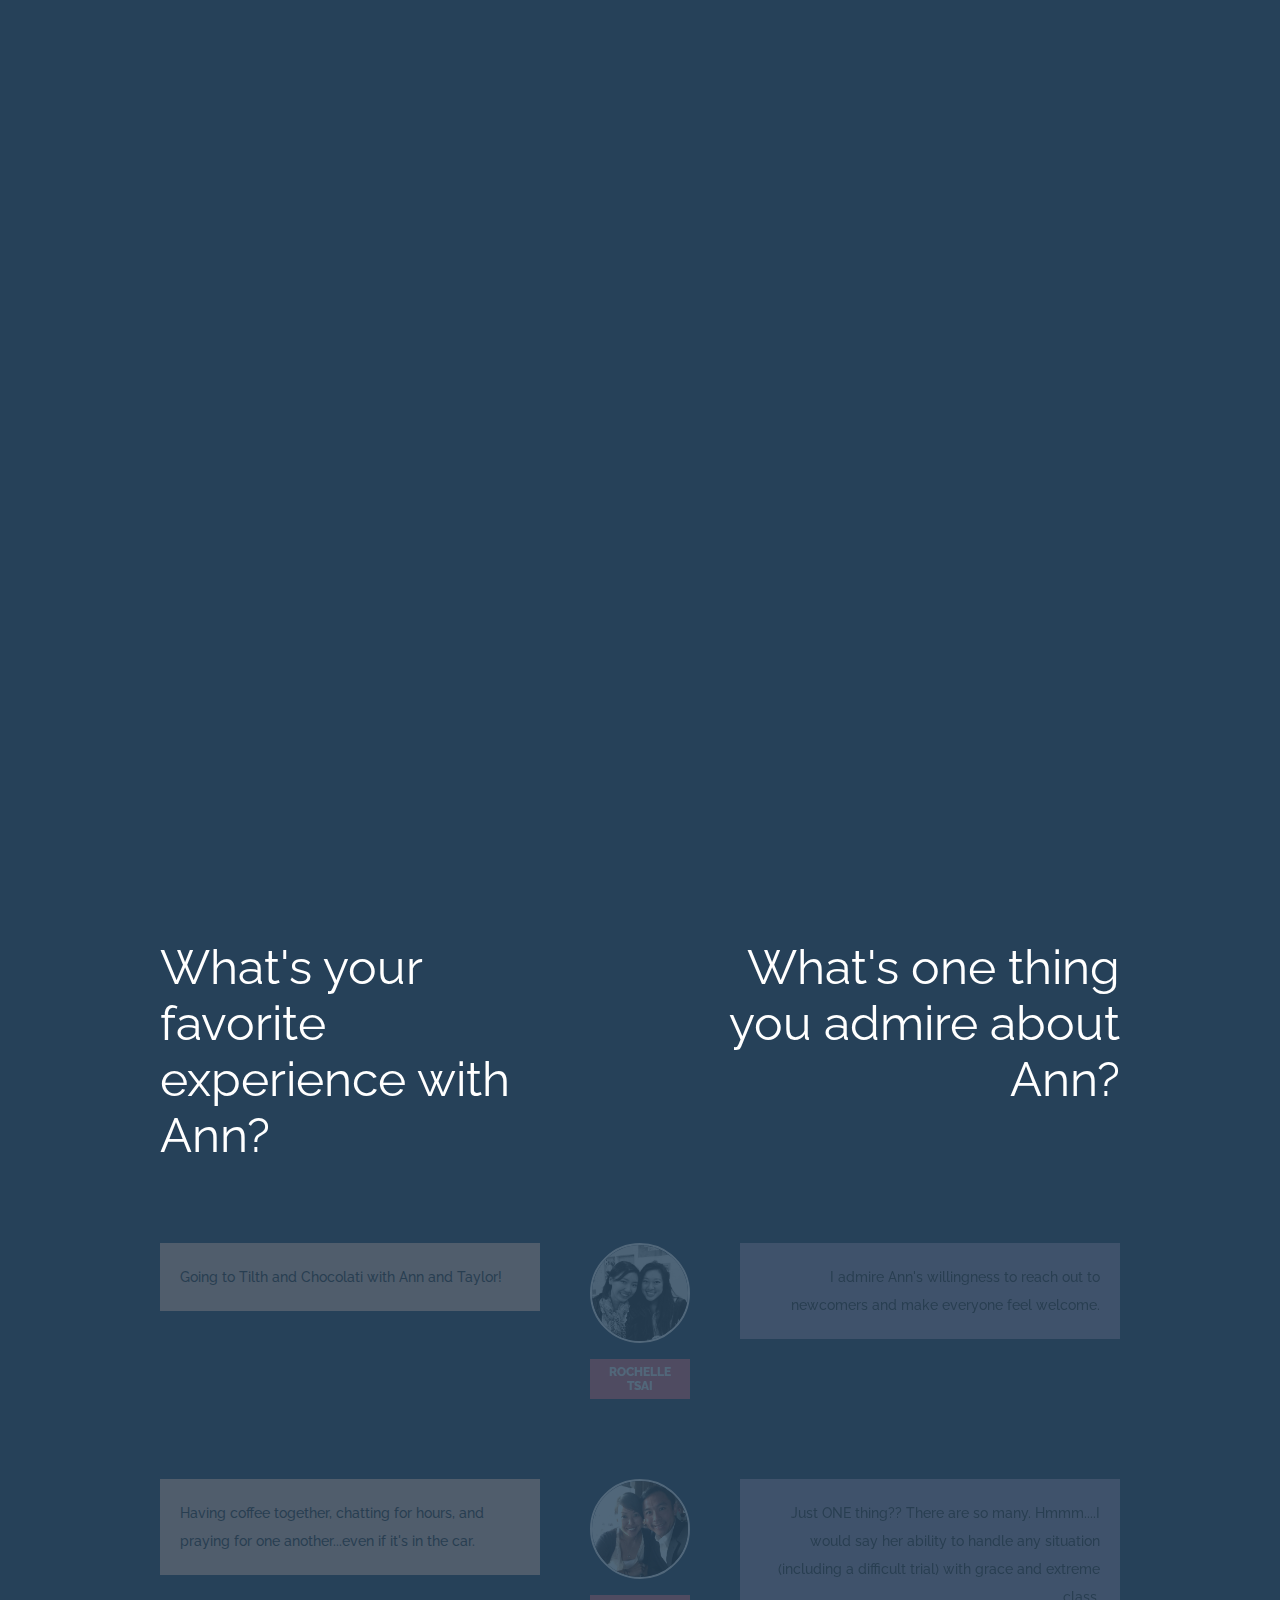
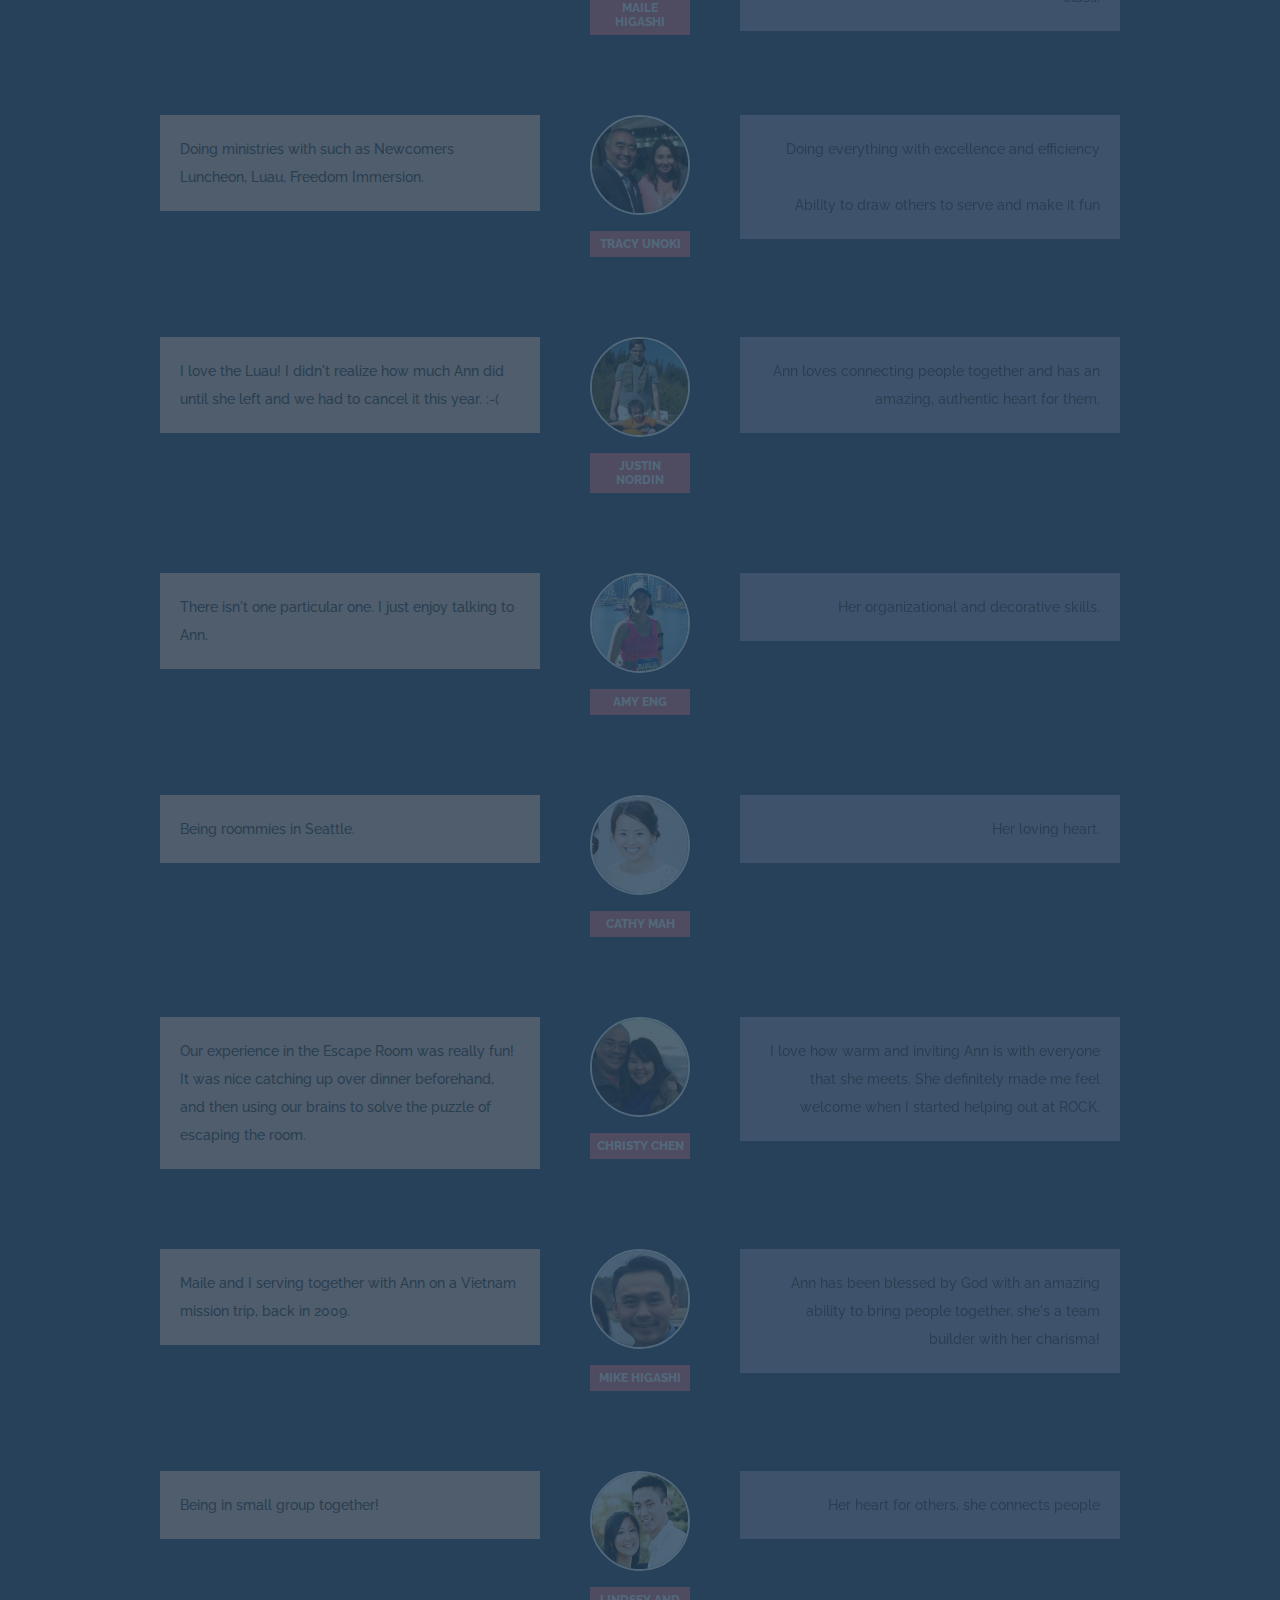
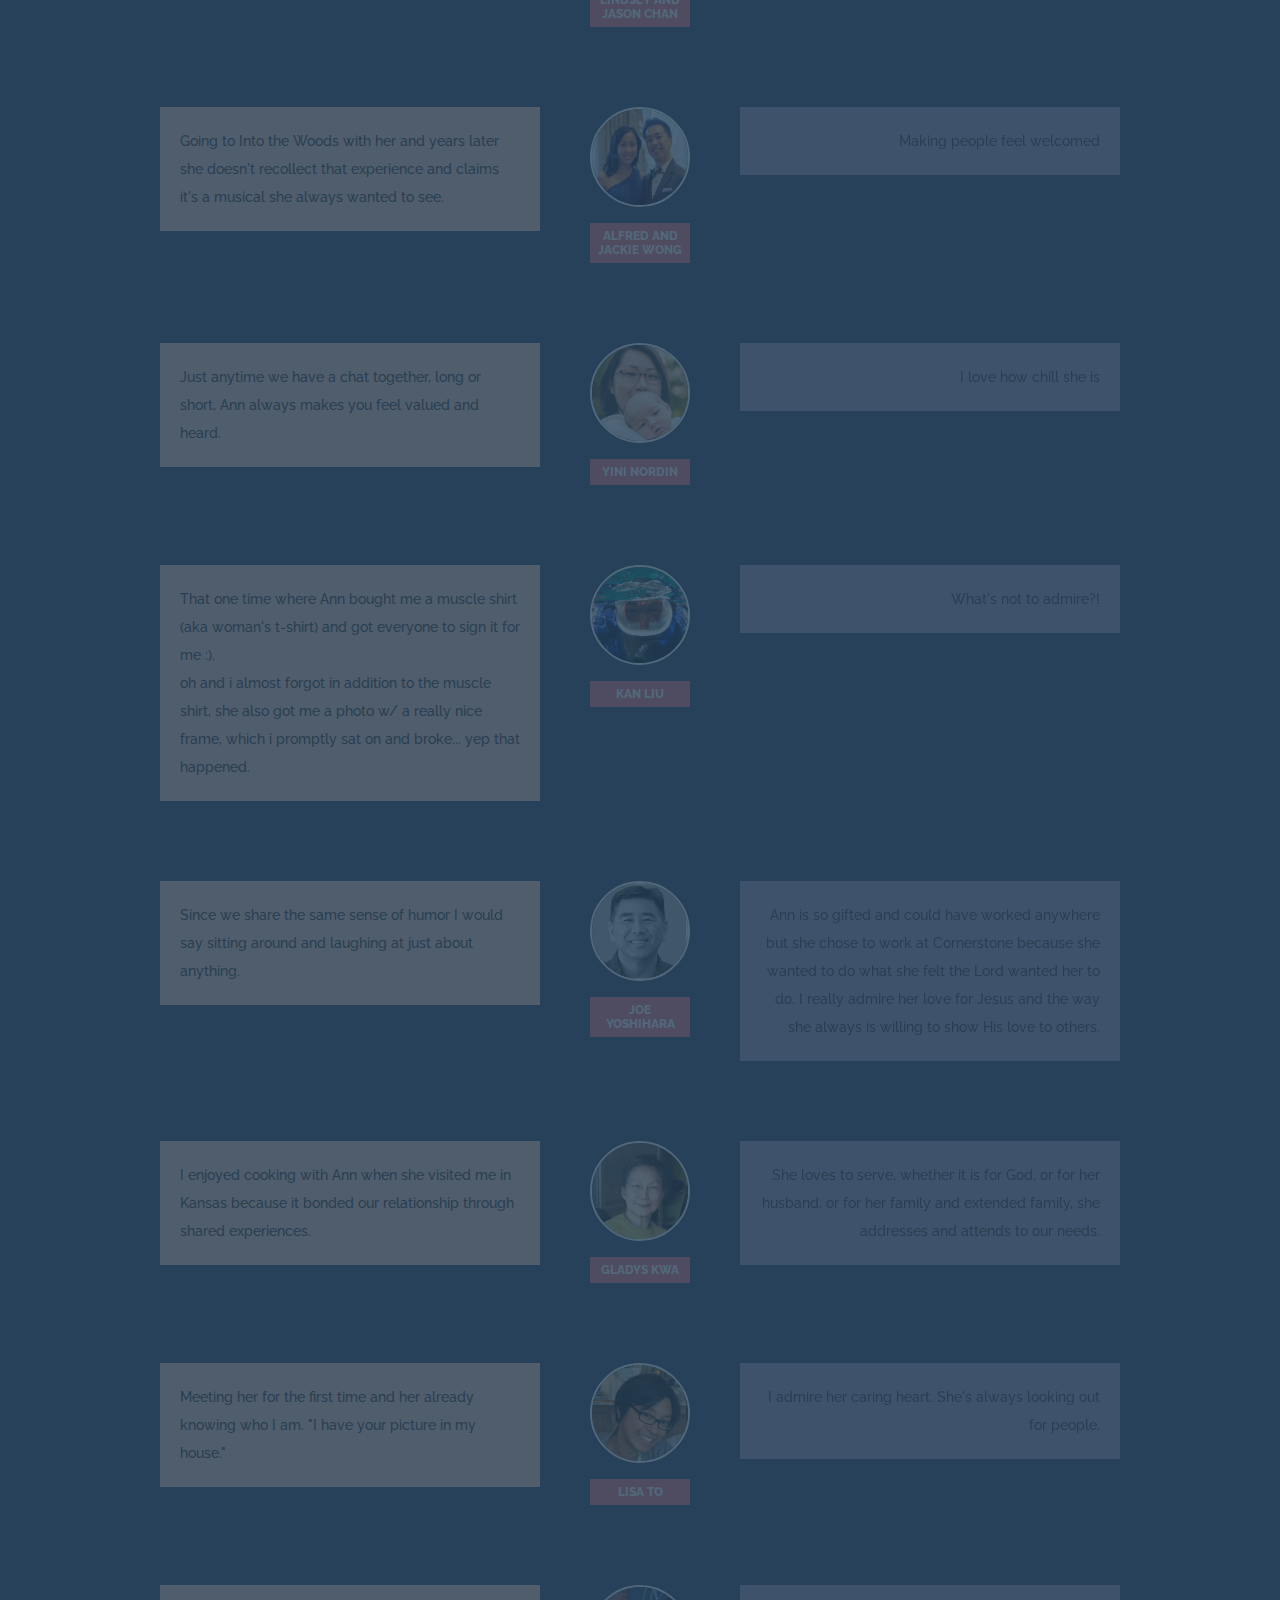
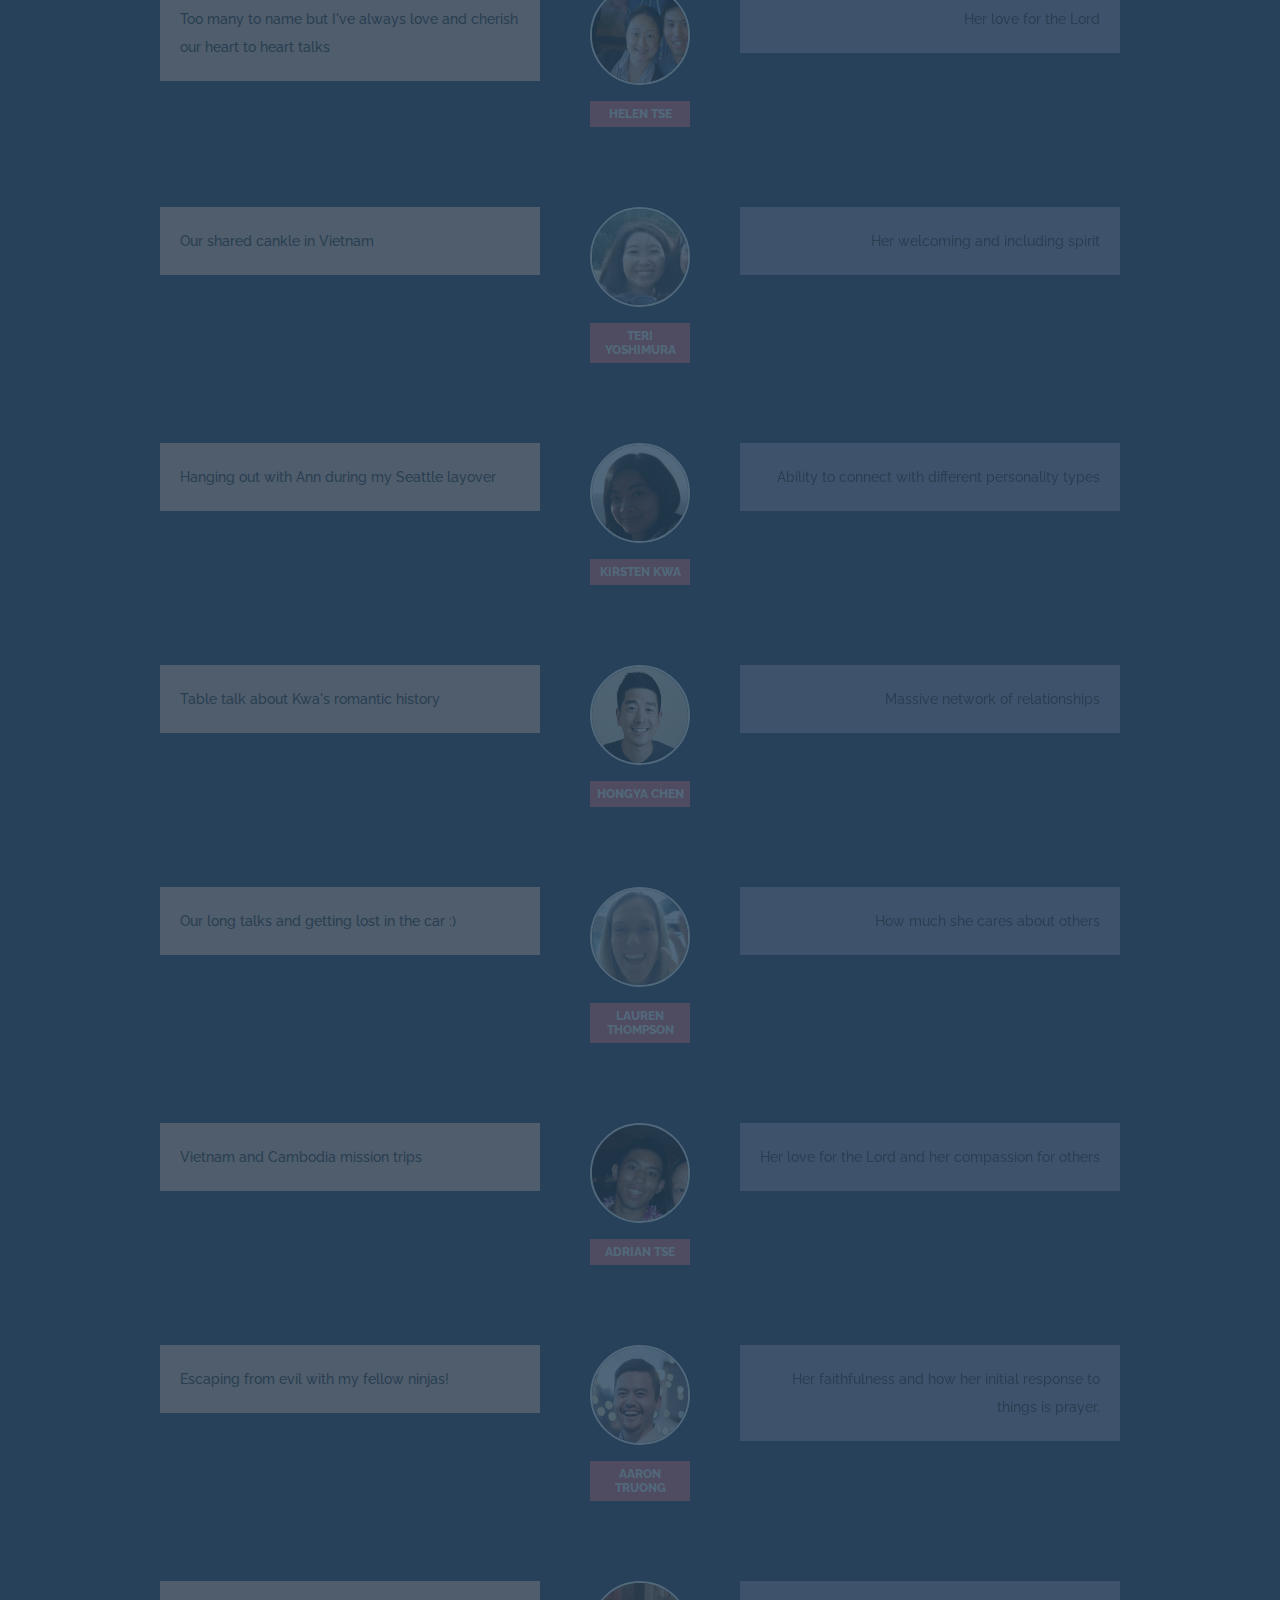
==== commit 08c8b834: "More additions" ====
--- a/index.html
+++ b/index.html
@@ -35,6 +35,7 @@
       </div>
 
       <div class="intro2-line" id="intro2-line2"><h2></h2></div>
+      <div class="intro2-line" id="intro2-line2"><h2>I think I'm missing something...</h2></div>
       <div class="intro2-line" id="intro2-line3"><h2>Oh yeah ...</h2></div>
       <div id="pics2" class="animated fadeIn">
         <span><img src="img/4.jpg" /></span><span style="padding-left: 30px; padding-right:30px"><img src="img/5.jpg" style="image-orientation: from-image;"/></span><span><img src="img/6.jpg" /></span>
@@ -51,6 +52,7 @@
       </div>
       <div class="intro2-line" id="intro2-line7"><h2>So I asked our friends ...</h2></div>
       <div class="intro2-line" id="intro2-line8"><h2>A couple questions ...</h2></div>
+      <div class="intro2-line" id="intro2-line8"><h2>And some words <br>of encouragement ...</h2></div>
       <div class="intro2-line" id="intro2-line9"><h2>Here's what they said :)</h2></div>
 
       <div id="friend-quotes-headline">
@@ -352,6 +354,230 @@
             </div>
             <div class="friend-admire">
               Ability to connect with different personality types
+            </div>
+          </li>
+          <li class="friend" id="friend19">
+            <div class="friend-experience">
+              Table talk about Kwa's romantic history
+            </div>
+            <div class="friend-id">
+              <div class="friend-photo">
+                <img src="img/hongya.png" />
+              </div>
+              <div class="friend-name">
+                Hongya Chen
+              </div>
+            </div>
+            <div class="friend-admire">
+              Massive network of relationships
+            </div>
+          </li>
+          <li class="friend" id="friend20">
+            <div class="friend-experience">
+              Our long talks and getting lost in the car :)
+            </div>
+            <div class="friend-id">
+              <div class="friend-photo">
+                <img src="img/lauren.png" />
+              </div>
+              <div class="friend-name">
+                Lauren Thompson
+              </div>
+            </div>
+            <div class="friend-admire">
+              How much she cares about others
+            </div>
+          </li>
+          <li class="friend" id="friend21">
+            <div class="friend-experience">
+              Vietnam and Cambodia mission trips
+            </div>
+            <div class="friend-id">
+              <div class="friend-photo">
+                <img src="img/adrian.png" />
+              </div>
+              <div class="friend-name">
+                Adrian Tse
+              </div>
+            </div>
+            <div class="friend-admire">
+              Her love for the Lord and her compassion for others
+            </div>
+          </li>
+          <li class="friend" id="friend22">
+            <div class="friend-experience">
+              Escaping from evil with my fellow ninjas!
+            </div>
+            <div class="friend-id">
+              <div class="friend-photo">
+                <img src="img/aaron.png" />
+              </div>
+              <div class="friend-name">
+                Aaron Truong
+              </div>
+            </div>
+            <div class="friend-admire">
+              Her faithfulness and how her initial response to things is prayer.
+            </div>
+          </li>
+          <li class="friend" id="friend23">
+            <div class="friend-experience">
+              We feel so blessed and privileged when she calls us "Mom and Dad".
+            </div>
+            <div class="friend-id">
+              <div class="friend-photo">
+                <img src="img/dad.png" />
+              </div>
+              <div class="friend-name">
+                Dad Kwa
+              </div>
+            </div>
+            <div class="friend-admire">
+              Her giving spirit!
+            </div>
+          </li>
+          <li class="friend" id="friend24">
+            <div class="friend-experience">
+              We had not even met her in person yet (connected via some mutual friends), and she opened her home for Christine and I and some other friends to spend the night at her place as we were passing through Seattle. She was so warm, friendly, and genuinely interested in getting to know us and care for our well-being from the get go.
+            </div>
+            <div class="friend-id">
+              <div class="friend-photo">
+                <img src="img/dominic.png" />
+              </div>
+              <div class="friend-name">
+                Dominic Kan
+              </div>
+            </div>
+            <div class="friend-admire">
+              She has a quiet confidence and consistency
+            </div>
+          </li>
+          <li class="friend" id="friend25">
+            <div class="friend-experience">
+              (1) Talking in the office or at Tapioca Express about her journey and (2) Ann driving us to restaurants and heading in totally opposite directions as we talk.
+            </div>
+            <div class="friend-id">
+              <div class="friend-photo">
+                <img src="img/emi.png" />
+              </div>
+              <div class="friend-name">
+                Emi Locke
+              </div>
+            </div>
+            <div class="friend-admire">
+              Her love for the Lord and people.
+            </div>
+          </li>
+          <li class="friend" id="friend26">
+            <div class="friend-experience">
+              Loved our Portland trip! I truly enjoyed spending time with Ann and her family :)
+            </div>
+            <div class="friend-id">
+              <div class="friend-photo">
+                <img src="img/rosenna.png" />
+              </div>
+              <div class="friend-name">
+                Rosenna Tse
+              </div>
+            </div>
+            <div class="friend-admire">
+              Ah! There are so many things I admire about Ann though! One thing that I admire about Ann is her passion for people.
+            </div>
+          </li>
+          <li class="friend" id="friend27">
+            <div class="friend-experience">
+              Gaining a sister, a roomie, that no words alone can accurately describe....so no single experience alone can top the other. It's been a journey together that only gets better with each experience shared.
+            </div>
+            <div class="friend-id">
+              <div class="friend-photo">
+                <img src="img/kathy.png" />
+              </div>
+              <div class="friend-name">
+                Kathy Vuu
+              </div>
+            </div>
+            <div class="friend-admire">
+              Yielding to the Lord's call to do fulltime ministry.
+            </div>
+          </li>
+          <li class="friend" id="friend28">
+            <div class="friend-experience">
+              sitting by the fire chatting the night away
+            </div>
+            <div class="friend-id">
+              <div class="friend-photo">
+                <img src="img/frances.png" />
+              </div>
+              <div class="friend-name">
+                Frances Mak
+              </div>
+            </div>
+            <div class="friend-admire">
+              her prayerful pursuit of all things
+            </div>
+          </li>
+          <li class="friend" id="friend29">
+            <div class="friend-experience">
+              Meeting Ann the first time... She has a magnetic personality that makes you want to be around her and get to know her more.
+            </div>
+            <div class="friend-id">
+              <div class="friend-photo">
+                <img src="img/joel.png" />
+              </div>
+              <div class="friend-name">
+                Joel To
+              </div>
+            </div>
+            <div class="friend-admire">
+              Her servant heart.
+            </div>
+          </li>
+          <li class="friend" id="friend30">
+            <div class="friend-experience">
+              Changing the lives of so many awesome students...while sharing laughs, prayers and sisterhood!!
+            </div>
+            <div class="friend-id">
+              <div class="friend-photo">
+                <img src="img/keisha.png" />
+              </div>
+              <div class="friend-name">
+                Keisha Jackson
+              </div>
+            </div>
+            <div class="friend-admire">
+              Her strong faith which she expresses in all areas of her life!
+            </div>
+          </li>
+          <li class="friend" id="friend31">
+            <div class="friend-experience">
+              Attending your and Kenaz's wedding! It was such a joy being there with you on your special day.
+            </div>
+            <div class="friend-id">
+              <div class="friend-photo">
+                <img src="img/michelle.png" />
+              </div>
+              <div class="friend-name">
+                Michelle Yoshihara
+              </div>
+            </div>
+            <div class="friend-admire">
+              Your ability to see outside of yourself and what you want. You take yourself out of a situation and see how others are reacting, hurting, feeling and respond to their needs before than your own.
+            </div>
+          </li>
+          <li class="friend" id="friend32">
+            <div class="friend-experience">
+              Serving with her on the Cambodia 2012 Children's Ministry Team
+            </div>
+            <div class="friend-id">
+              <div class="friend-photo">
+                <img src="img/evan.png" />
+              </div>
+              <div class="friend-name">
+                Evan Wong
+              </div>
+            </div>
+            <div class="friend-admire">
+              Her loyalty.
             </div>
           </li>
         </ul>
@@ -402,33 +628,33 @@
           <li class="word" id="word18">
             <span class="quote-mark">&ldquo;</span>spunky<span class="quote-mark">&rdquo;</span></li>
           <li class="word" id="word19">
-            <span class="quote-mark">&ldquo;</span>kitty!<span class="quote-mark">&rdquo;</span></li>
+            <span class="quote-mark">&ldquo;</span>AWESOMENESS<span class="quote-mark">&rdquo;</span></li>
           <li class="word" id="word20">
-            <span class="quote-mark">&ldquo;</span>kindhearted :)<span class="quote-mark">&rdquo;</span></li>
+            <span class="quote-mark">&ldquo;</span>kindness<span class="quote-mark">&rdquo;</span></li>
           <li class="word" id="word21">
-            <span class="quote-mark">&ldquo;</span>effervescent<span class="quote-mark">&rdquo;</span></li>
+            <span class="quote-mark">&ldquo;</span>compassionate<span class="quote-mark">&rdquo;</span></li>
           <li class="word" id="word22">
-            <span class="quote-mark">&ldquo;</span>light-hearted<span class="quote-mark">&rdquo;</span></li>
+            <span class="quote-mark">&ldquo;</span>real<span class="quote-mark">&rdquo;</span></li>
           <li class="word" id="word23">
-            <span class="quote-mark">&ldquo;</span>bubbly<span class="quote-mark">&rdquo;</span></li>
+            <span class="quote-mark">&ldquo;</span>resourceful<span class="quote-mark">&rdquo;</span></li>
           <li class="word" id="word24">
-            <span class="quote-mark">&ldquo;</span>bubbly<span class="quote-mark">&rdquo;</span></li>
+            <span class="quote-mark">&ldquo;</span>considerate<span class="quote-mark">&rdquo;</span></li>
           <li class="word" id="word25">
-            <span class="quote-mark">&ldquo;</span>awesome<span class="quote-mark">&rdquo;</span></li>
+            <span class="quote-mark">&ldquo;</span>connector<span class="quote-mark">&rdquo;</span></li>
           <li class="word" id="word26">
-            <span class="quote-mark">&ldquo;</span>bouncy<span class="quote-mark">&rdquo;</span></li>
+            <span class="quote-mark">&ldquo;</span>compassionate<span class="quote-mark">&rdquo;</span></li>
           <li class="word" id="word27">
-            <span class="quote-mark">&ldquo;</span>loveable<span class="quote-mark">&rdquo;</span></li>
+            <span class="quote-mark">&ldquo;</span>connector<span class="quote-mark">&rdquo;</span></li>
           <li class="word" id="word28">
-            <span class="quote-mark">&ldquo;</span>perffff!<span class="quote-mark">&rdquo;</span></li>
+            <span class="quote-mark">&ldquo;</span>chicky<span class="quote-mark">&rdquo;</span></li>
           <li class="word" id="word29">
-            <span class="quote-mark">&ldquo;</span>bamf<span class="quote-mark">&rdquo;</span></li>
+            <span class="quote-mark">&ldquo;</span>joy<span class="quote-mark">&rdquo;</span></li>
           <li class="word" id="word30">
-            <span class="quote-mark">&ldquo;</span>sweet<span class="quote-mark">&rdquo;</span></li>
+            <span class="quote-mark">&ldquo;</span>forthright!<span class="quote-mark">&rdquo;</span></li>
           <li class="word" id="word31">
-            <span class="quote-mark">&ldquo;</span>loud<span class="quote-mark">&rdquo;</span></li>
+            <span class="quote-mark">&ldquo;</span>cheery<span class="quote-mark">&rdquo;</span></li>
           <li class="word" id="word32">
-            <span class="quote-mark">&ldquo;</span>pretty<span class="quote-mark">&rdquo;</span></li>
+            <span class="quote-mark">&ldquo;</span>joyful<span class="quote-mark">&rdquo;</span></li>
           <li class="word" id="word33">
             <span class="quote-mark">&ldquo;</span>energetic<span class="quote-mark">&rdquo;</span></li>
         </ul>
--- a/css/style.css
+++ b/css/style.css
@@ -122,7 +122,7 @@
   font-weight: 500;
   color: #333;
   width: 340px;
-  padding: 20px;
+  padding: 20px; 
 }
 .friend .friend-experience {
   margin-right: 20px;
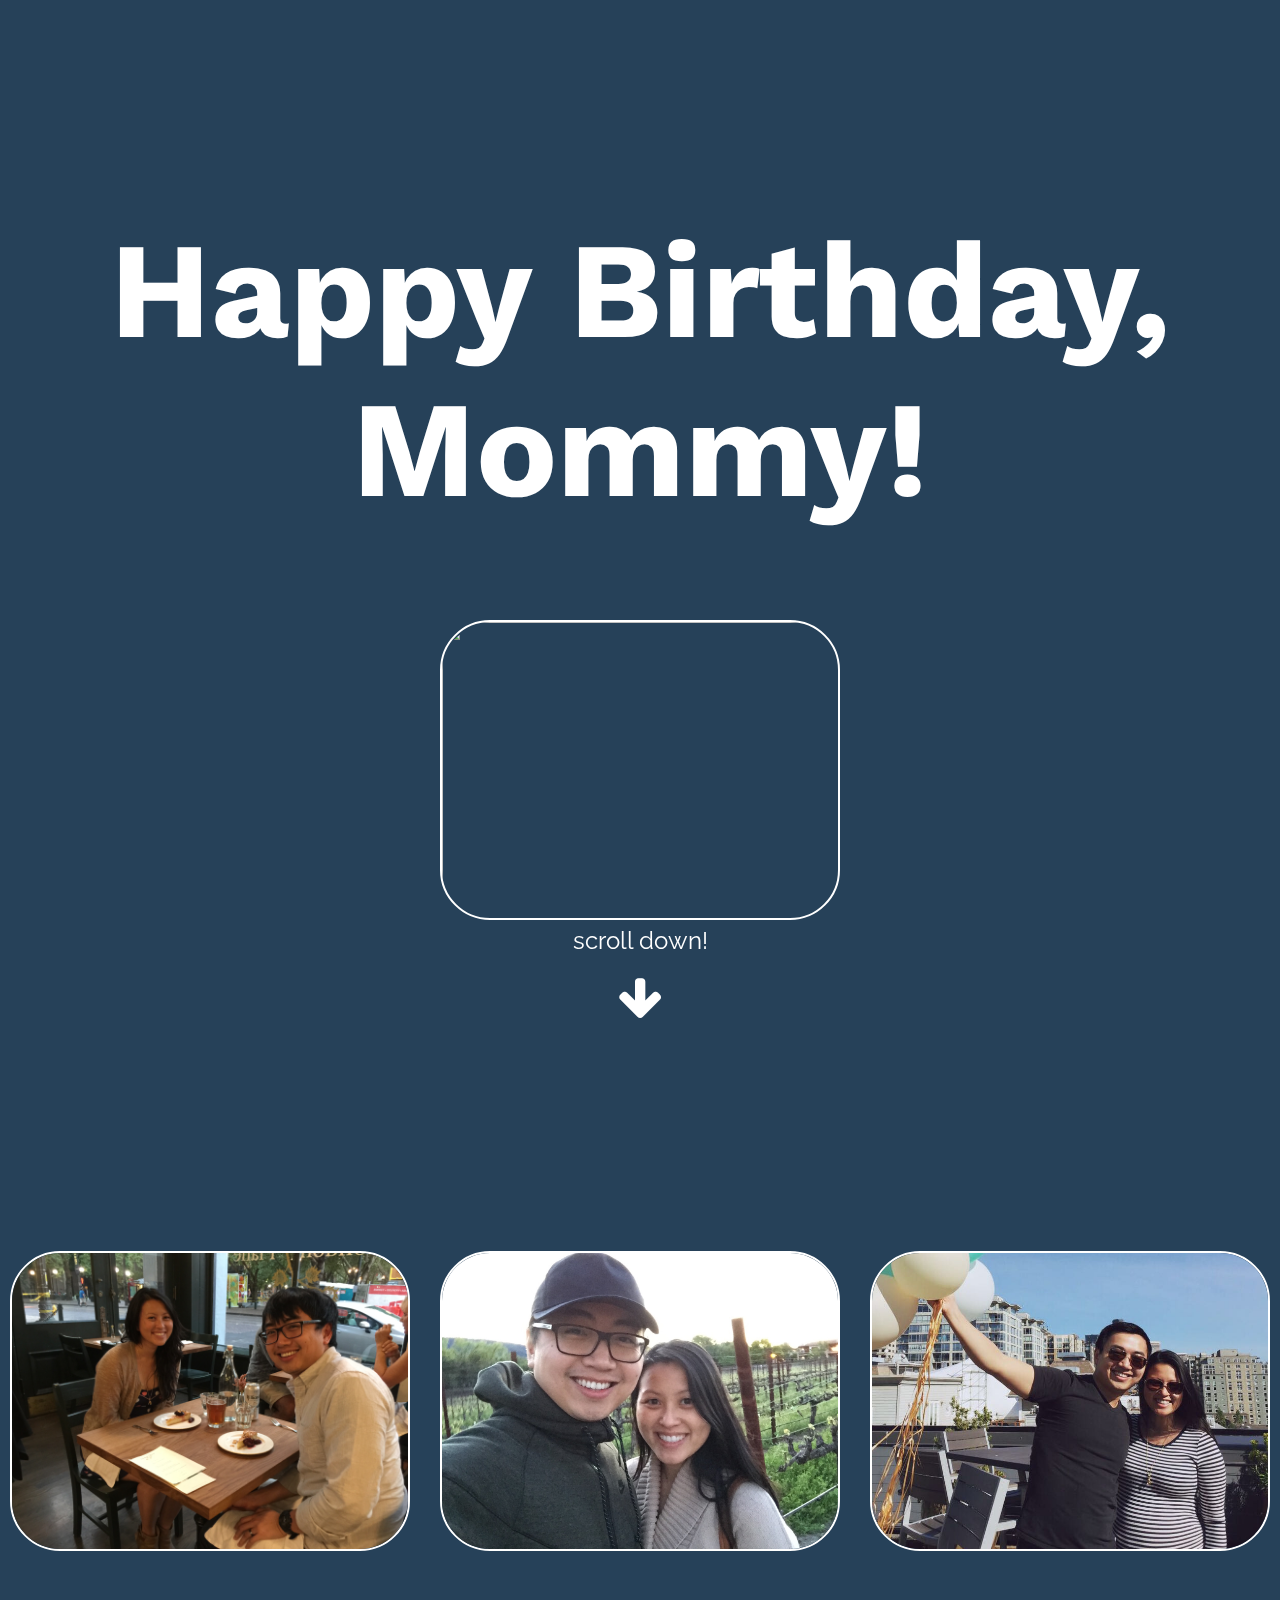
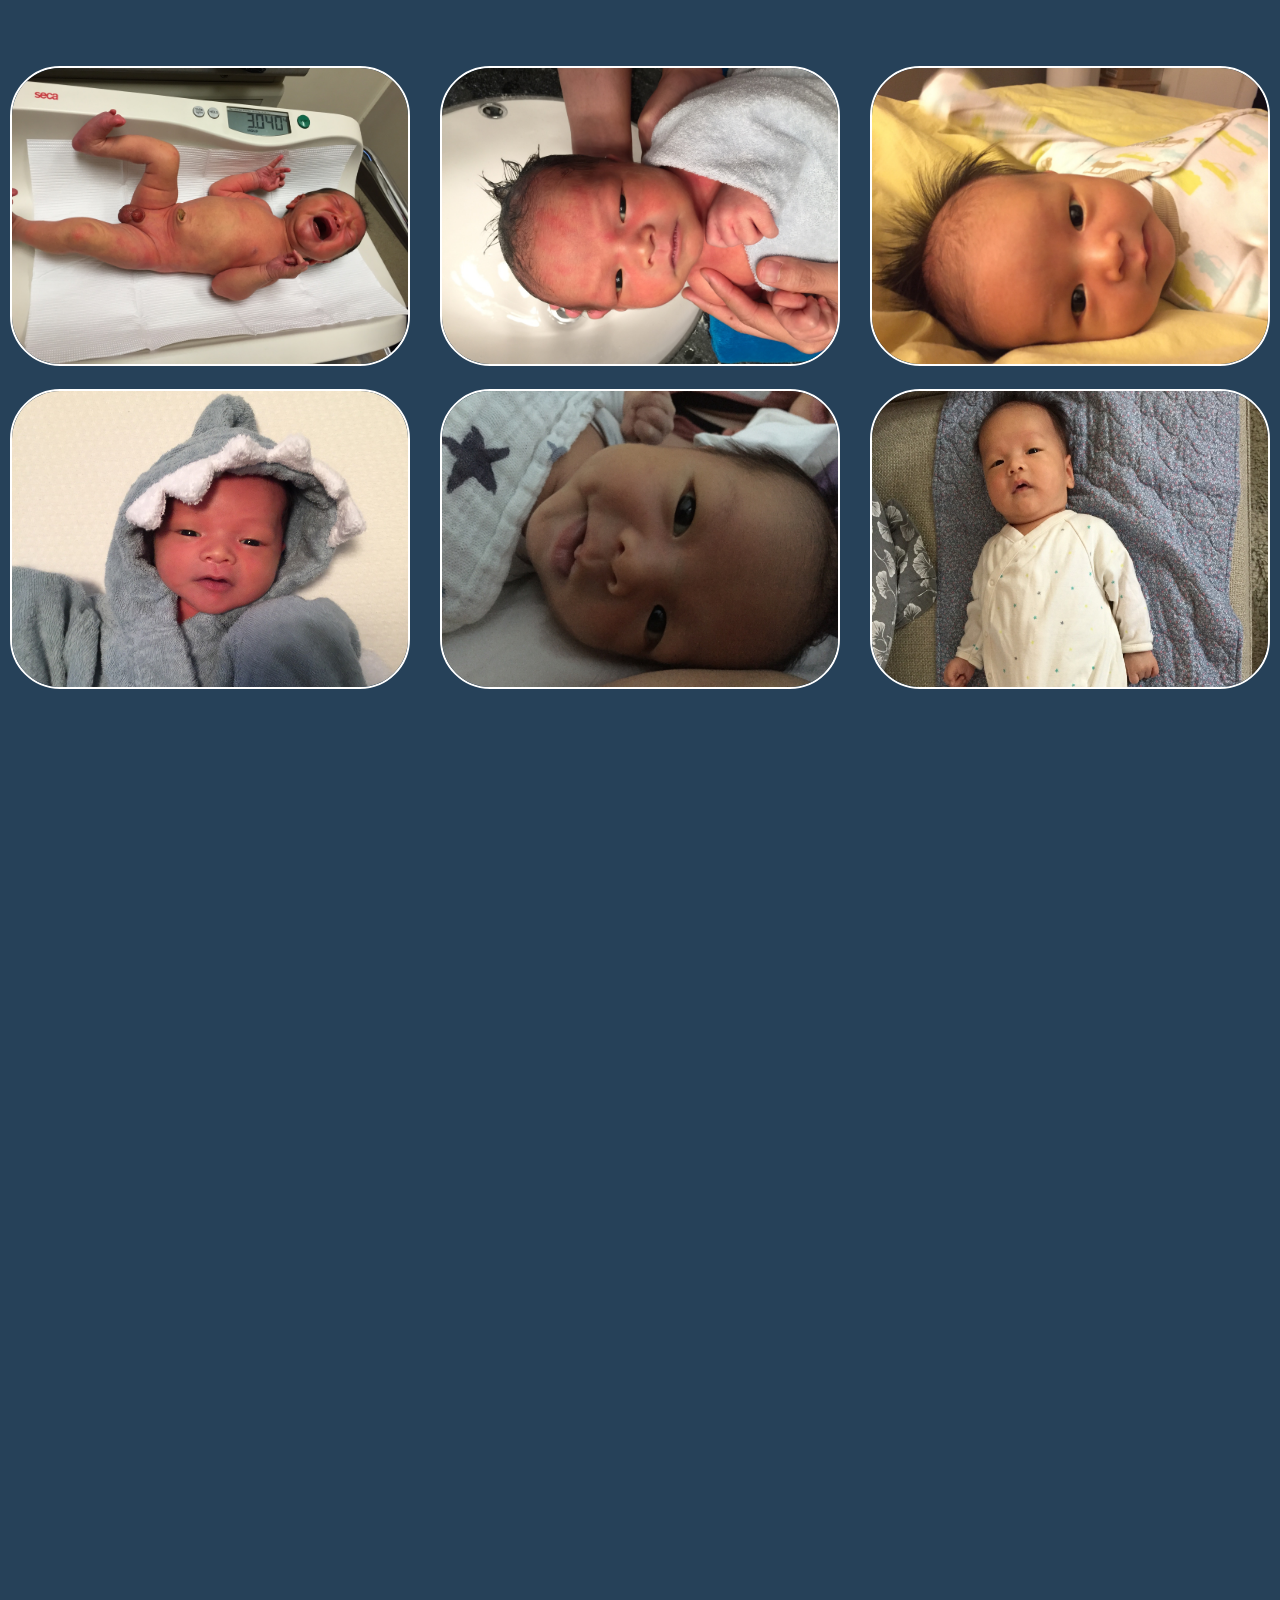
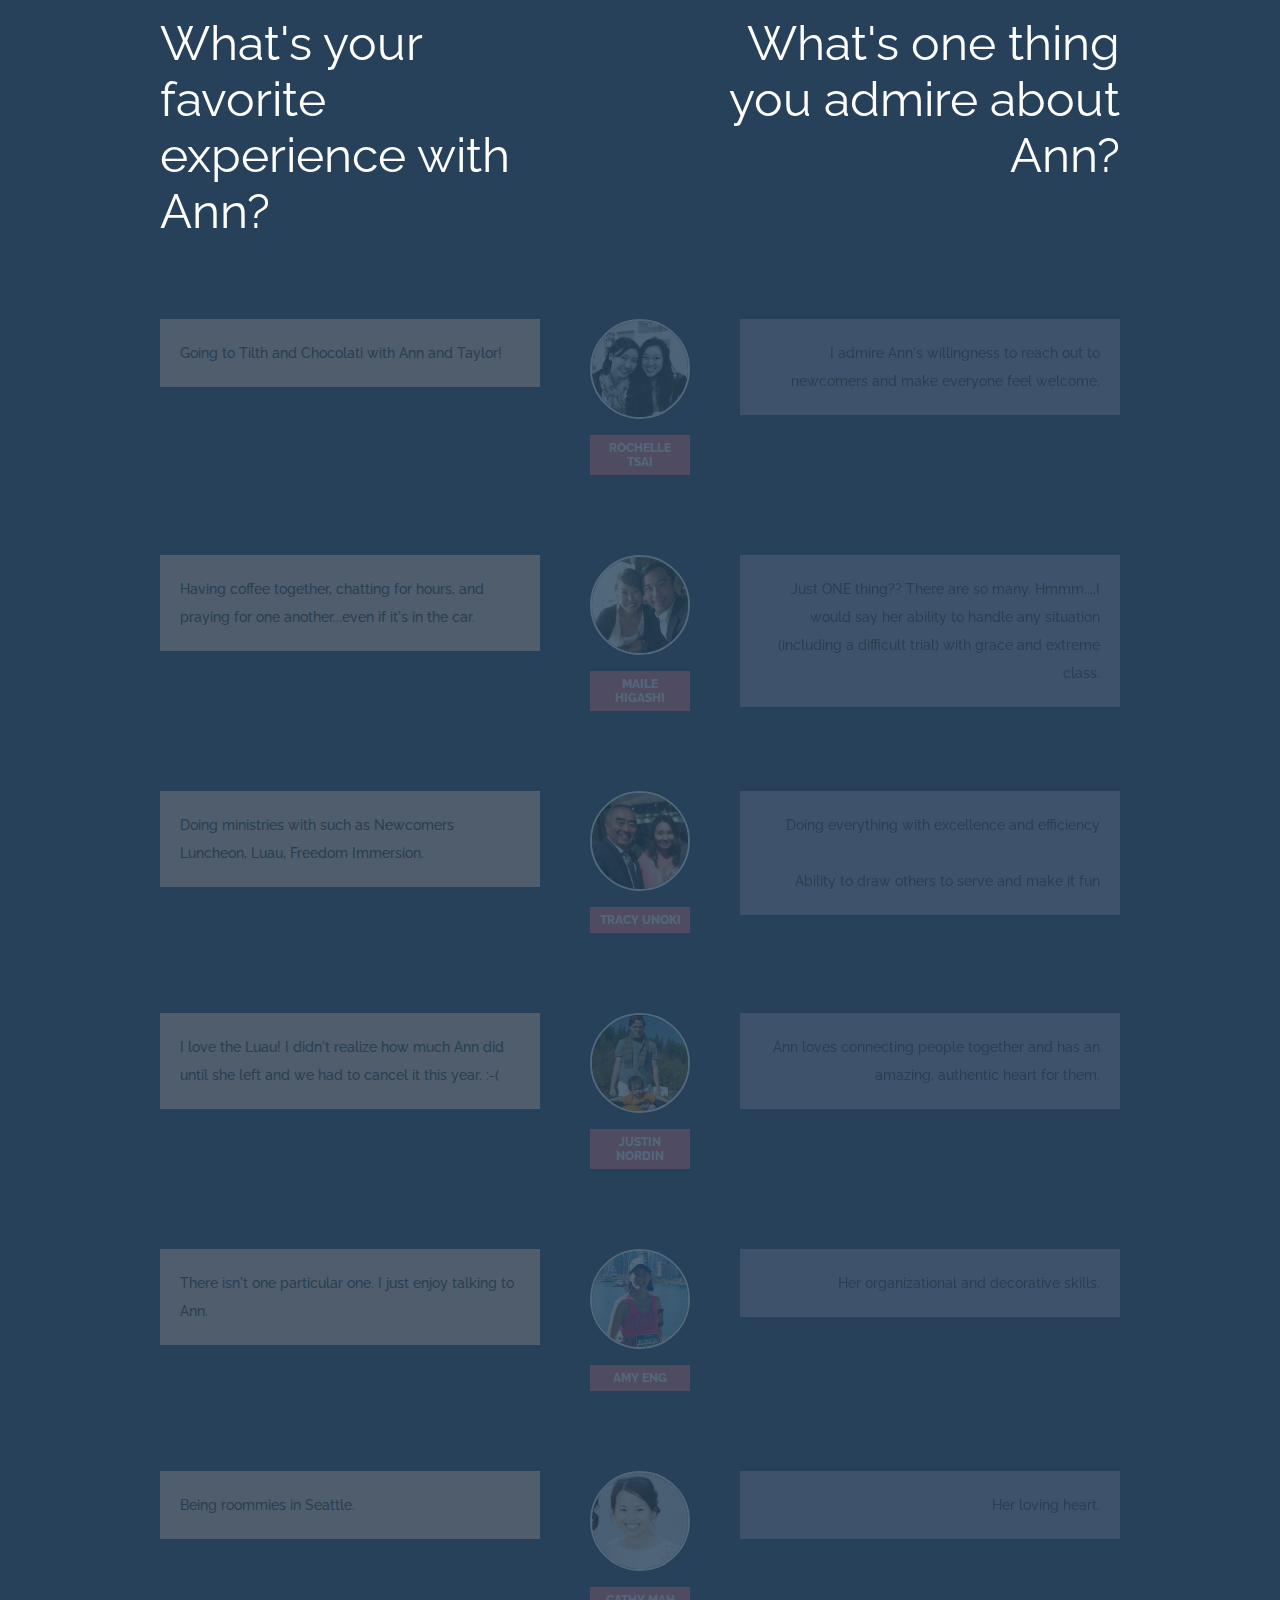
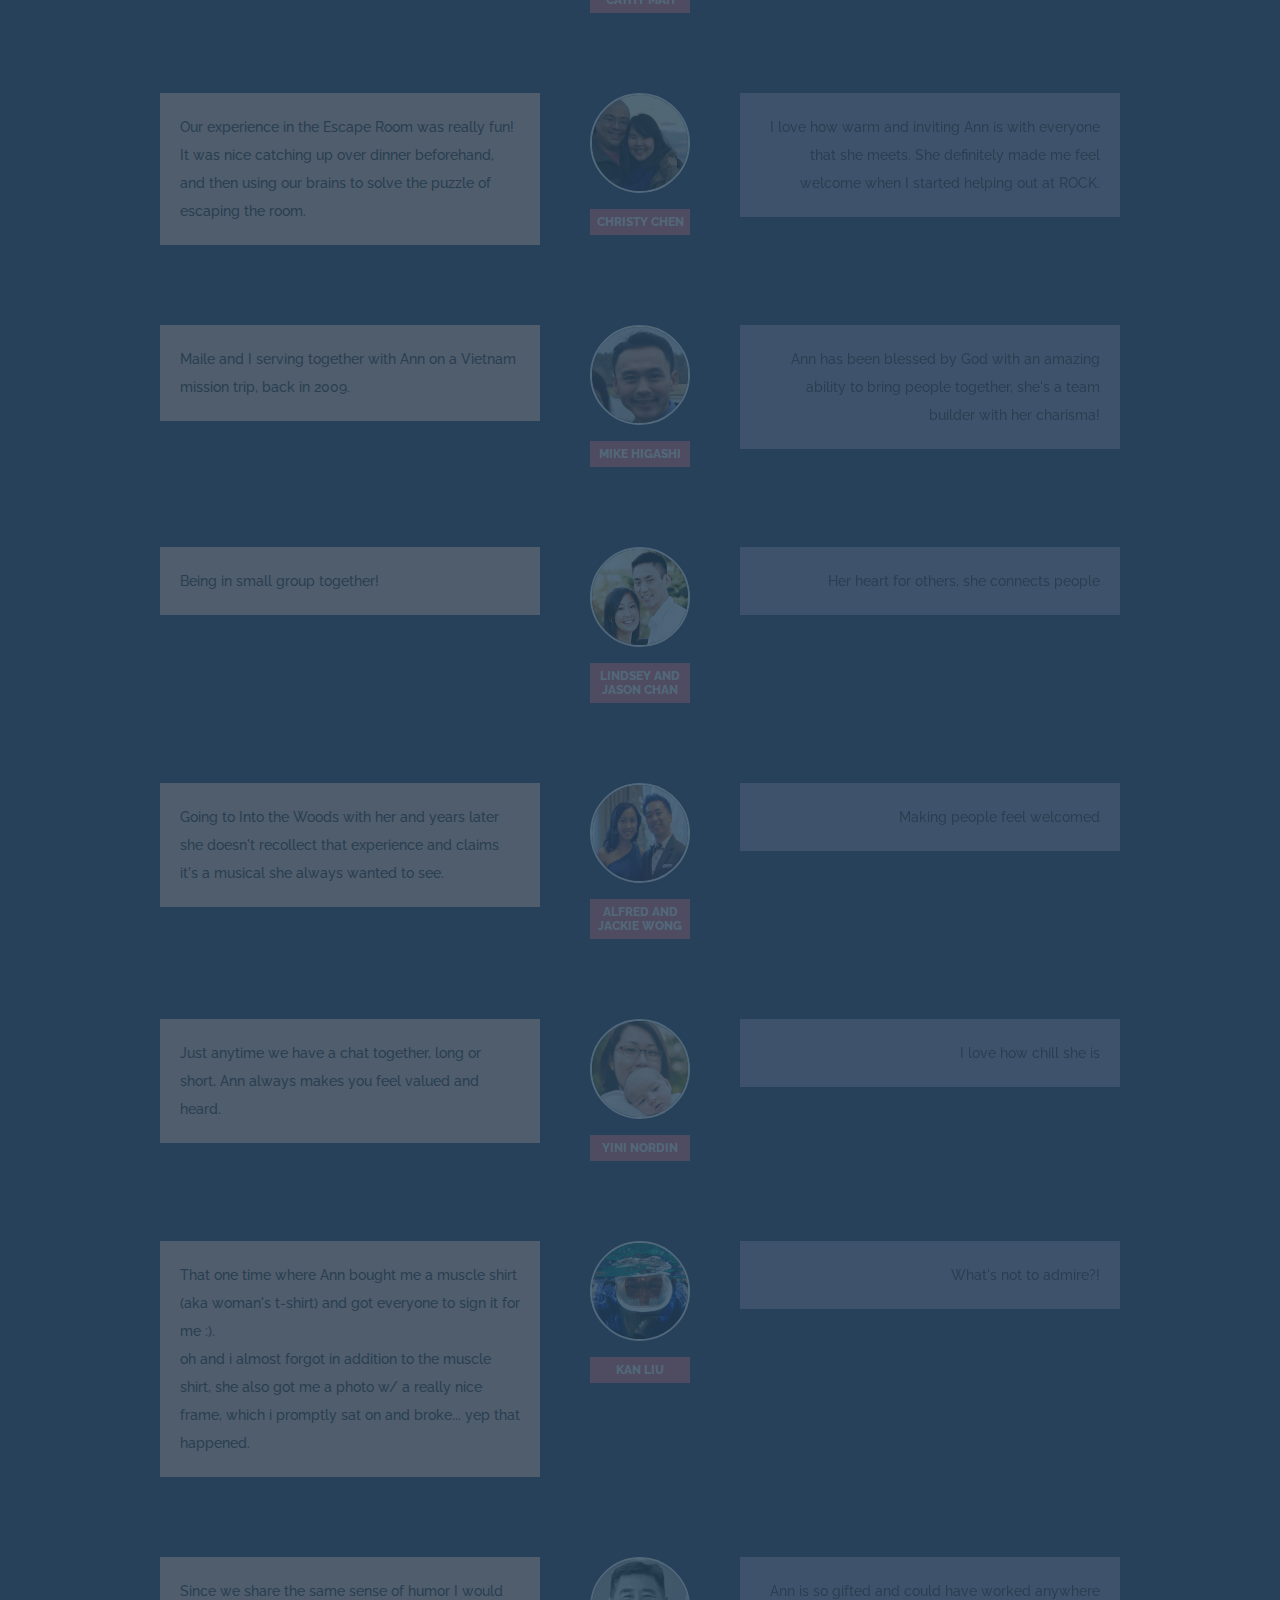
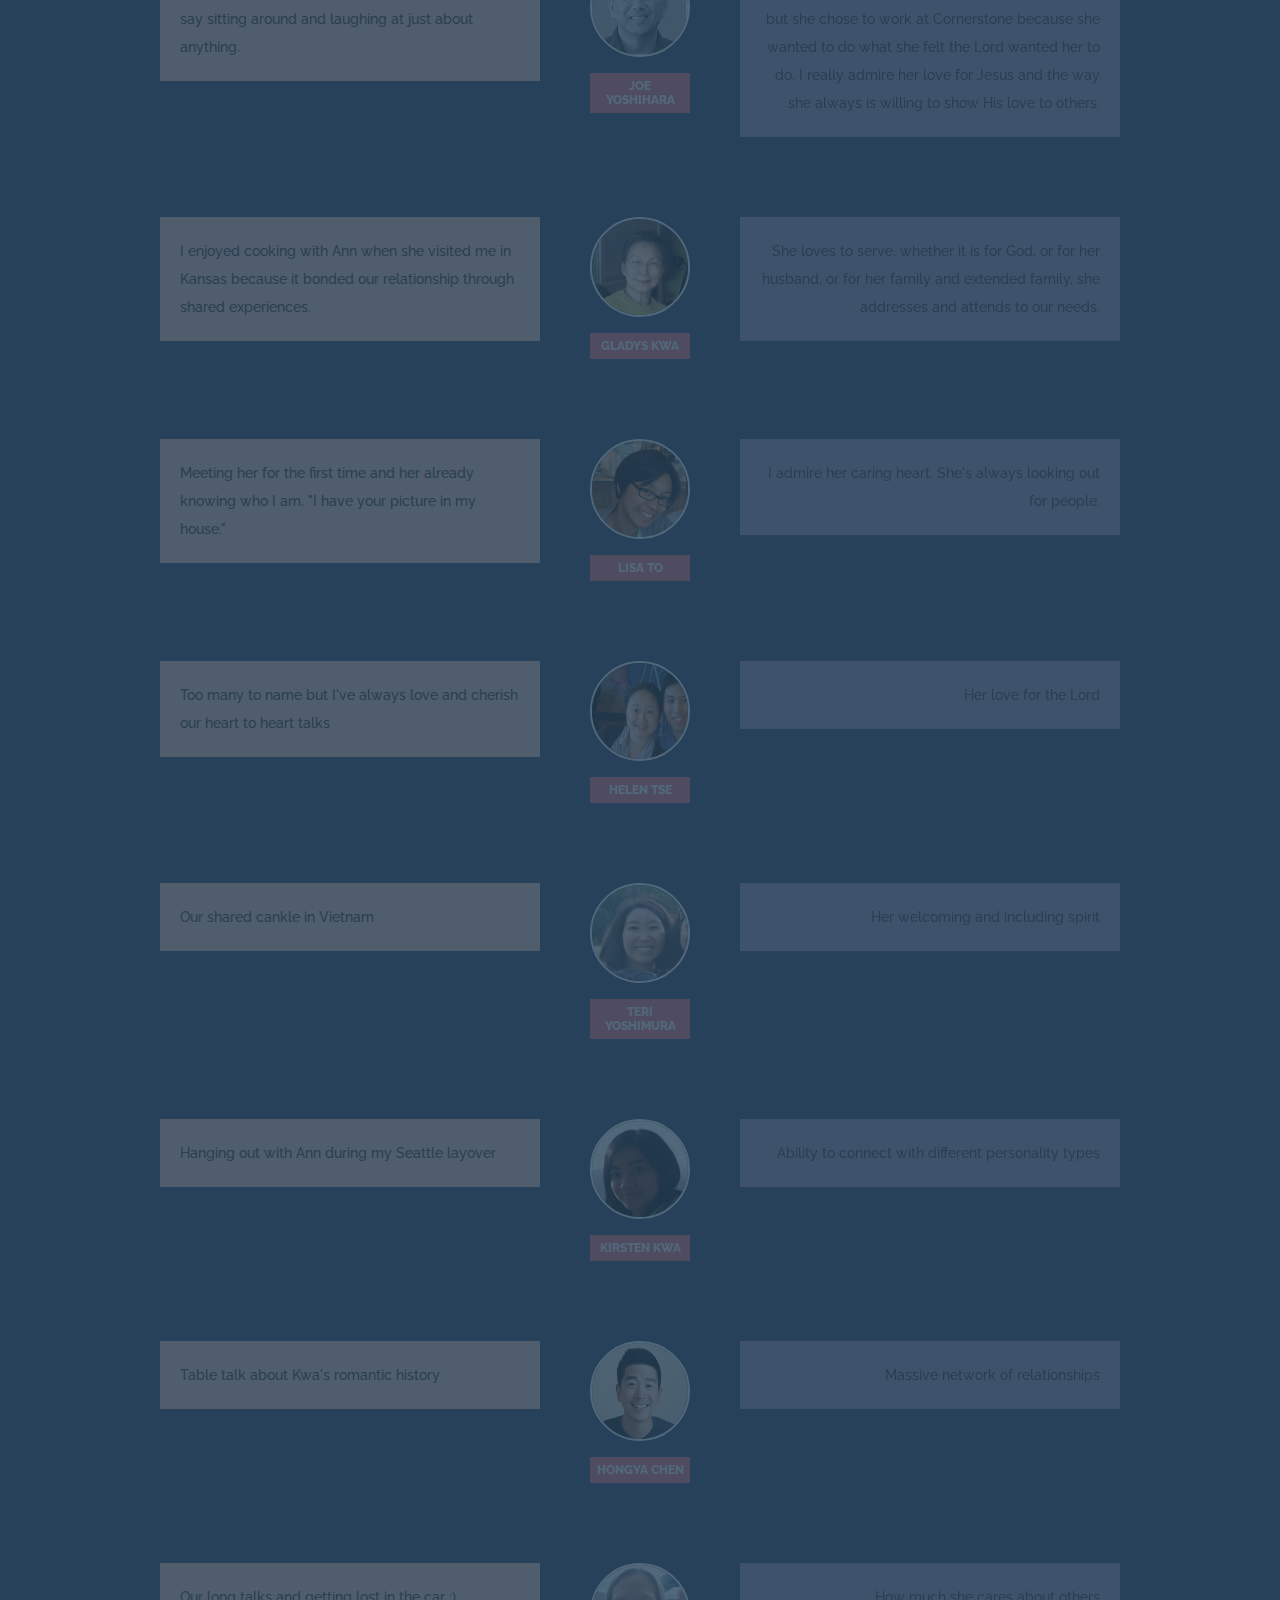
==== commit 417129d3: "New commit" ====
--- a/index.html
+++ b/index.html
@@ -1,7 +1,7 @@
 <!doctype html>
 <html>
     <head>
-      <title>Happy Birthday, Ann!</title>
+      <title>Happy Birthday, Mommy!</title>
       <link rel="stylesheet" type="text/css" href="lib/animate.css">
       <link rel="stylesheet" type="text/css" href="css/style.css">
       <link rel="icon" type="image/png" href="img/myicon.png">
@@ -16,8 +16,9 @@
         <source src="audio/easy-to-love.mp3" type="audio/ogg">
         <embed height="0" width="0" src="audio/easy-to-love.mp3">
       </audio>
+
       <div id="intro">
-        <h1 class="animated bounceInDown">Happy Birthday, Ann!</h1>
+        <h1 id="h1" class="animated bounceInDown">Happy Birthday, Mommy!</h1>
         <div id="kaleb" class="animated fadeIn">
           <img src="img/kaleb.gif" />
         </div>
@@ -29,14 +30,15 @@
         </div>
       </div>
 
-      <div class="intro2-line" id="intro2-line1"><h2>It's been a big year ...</h2></div>
+      <div class="intro2-line" id="intro2-line1"><h2>It's been a big year for you...</h2></div>
       <div id="pics1" class="animated fadeIn">
         <span><img src="img/1.JPG" /></span><span style="padding-left: 30px; padding-right:30px"><img src="img/2.JPG" style="image-orientation: from-image;"/></span><span><img src="img/3.JPG" /></span>
       </div>
 
-      <div class="intro2-line" id="intro2-line2"><h2></h2></div>
-      <div class="intro2-line" id="intro2-line2"><h2>I think I'm missing something...</h2></div>
+      <div class="intro2-line" id="intro2-line1"><h2></h2></div>
+      <div class="intro2-line" id="intro2-line2"><h2>Am I missing something...</h2></div>
       <div class="intro2-line" id="intro2-line3"><h2>Oh yeah ...</h2></div>
+      <div id="intro2-line4" style="text-align:center; font-family:Raleway; font-size:96px; font-weight:normal; color:#FFF; margin-bottom:100px">I showed up ...</div>
       <div id="pics2" class="animated fadeIn">
         <span><img src="img/4.jpg" /></span><span style="padding-left: 30px; padding-right:30px"><img src="img/5.jpg" style="image-orientation: from-image;"/></span><span><img src="img/6.jpg" /></span>
         <br style="padding-top: 30px"></br>
@@ -50,10 +52,14 @@
           <img src="img/crying.jpg" />
         </div>
       </div>
-      <div class="intro2-line" id="intro2-line7"><h2>So I asked our friends ...</h2></div>
-      <div class="intro2-line" id="intro2-line8"><h2>A couple questions ...</h2></div>
-      <div class="intro2-line" id="intro2-line8"><h2>And some words <br>of encouragement ...</h2></div>
-      <div class="intro2-line" id="intro2-line9"><h2>Here's what they said :)</h2></div>
+      <div class="intro2-line" id="intro2-line7"><h2>My bad ...</h2>
+        <div id="poop" class="animated fadeIn" style="text-align:center">
+          <img src="img/poop.png" />
+        </div>
+      </div>
+      <div class="intro2-line" id="intro2-line8"><h2>So I asked your friends ...</h2></div>
+      <div class="intro2-line" id="intro2-line9"><h2>For some words <br>of encouragement ...</h2></div>
+      <div class="intro2-line" id="intro2-line10"><h2>Here's what they said :)</h2></div>
 
       <div id="friend-quotes-headline">
         <div class="headline-experience">
@@ -580,14 +586,97 @@
               Her loyalty.
             </div>
           </li>
+          <li class="friend" id="friend33">
+            <div class="friend-experience">
+              Any Portland trip :)
+            </div>
+            <div class="friend-id">
+              <div class="friend-photo">
+                <img src="img/naomi.png" />
+              </div>
+              <div class="friend-name">
+                Naomi Choi
+              </div>
+            </div>
+            <div class="friend-admire">
+              She's always laughing.
+            </div>
+          </li>
+          <li class="friend" id="friend34">
+            <div class="friend-experience">
+              Ann was the first friend I made at Cornerstone, and it was awesome how I immediately felt a strong sense of love and compassion that she portrays to everyone around her. Ann lights up the room she walks into with her warm smile and caring heart, and always brings joy to those around her.
+            </div>
+            <div class="friend-id">
+              <div class="friend-photo">
+                <img src="img/linda.png" />
+              </div>
+              <div class="friend-name">
+                Linda Teng
+              </div>
+            </div>
+            <div class="friend-admire">
+              God has gifted Ann with a big heart to lead his people in a powerful and nurturing way. It is amazing to see how Ann loves God and how she is able to love others through Him.
+            </div>
+          </li>
+          <li class="friend" id="friend35">
+            <div class="friend-experience">
+              When she almost ditched us with no money or food or reception in a strange dark forest.
+            </div>
+            <div class="friend-id">
+              <div class="friend-photo">
+                <img src="img/pi.png" />
+              </div>
+              <div class="friend-name">
+                Pam+Isaiah
+              </div>
+            </div>
+            <div class="friend-admire">
+              Always willing to serve
+            </div>
+          </li>
+          <li class="friend" id="friend36">
+            <div class="friend-experience">
+              Our talks over coffee, breakfast, late nights, impromptus...they are always so rich and full of life and God centered and inspiring and encouraging, where our hearts can be shared and expressed and we can be known and trusted.
+            </div>
+            <div class="friend-id">
+              <div class="friend-photo">
+                <img src="img/rita.png" />
+              </div>
+              <div class="friend-name">
+                Rita Yoshihara
+              </div>
+            </div>
+            <div class="friend-admire">
+              her spiritual openness to the Lord
+            </div>
+          </li>
+          <li class="friend" id="friend37">
+            <div class="friend-experience">
+              So many favorites! First one that comes to mind is swinging on the hammocks in Cambodia with three little Cambodian girls playing games and singing "I love you Jesus, deep down in my heart, deep deep, down down".
+            </div>
+            <div class="friend-id">
+              <div class="friend-photo">
+                <img src="img/olwen.png" />
+              </div>
+              <div class="friend-name">
+                Olwen Li
+              </div>
+            </div>
+            <div class="friend-admire">
+              Has a heart to make everyone feel cared for and included.
+              She's the kind of person that can make a gathering or an experience complete and whole. She enhances and improves people's lives, like a good wine that complements a good meal or in my case, the french fries that makes my burger complete!
+            </div>
+          </li>
         </ul>
       </div>
 
       <div class="clear"></div>
 
-      <div class="intro2-line" id="intro2-line10"><h2>"If you could describe Ann in one word ..."</h2></div>
-
-      <div class="intro2-line" id="intro2-line11"><h2>"What would it be?"</h2></div>
+      <div class="intro2-line" id="intro2-line10"><h2></h2></div>
+      <div class="intro2-line" id="intro2-line11"><h2>"If you could describe Ann in one word ..."</h2></div>
+
+      <div class="intro2-line" id="intro2-line12"><h2>"What would it be?"</h2></div>
+
 
       <div id="one-word">
         <ul>
@@ -616,7 +705,7 @@
           <li class="word" id="word12">
             <span class="quote-mark">&ldquo;</span>admirable<span class="quote-mark">&rdquo;</span></li>
           <li class="word" id="word13">
-            <span class="quote-mark">&ldquo;</span>well-rounded #butnotpregnant<span class="quote-mark">&rdquo;</span></li>
+            <span class="quote-mark">&ldquo;</span>well-rounded #butnotpregnant #stuffpjsays<span class="quote-mark">&rdquo;</li>
           <li class="word" id="word14">
             <span class="quote-mark">&ldquo;</span>compassionate<span class="quote-mark">&rdquo;</span></li>
           <li class="word" id="word15">
@@ -654,14 +743,29 @@
           <li class="word" id="word31">
             <span class="quote-mark">&ldquo;</span>cheery<span class="quote-mark">&rdquo;</span></li>
           <li class="word" id="word32">
-            <span class="quote-mark">&ldquo;</span>joyful<span class="quote-mark">&rdquo;</span></li>
+            <span class="quote-mark">&ldquo;</span>compassionate<span class="quote-mark">&rdquo;</span></li>
           <li class="word" id="word33">
-            <span class="quote-mark">&ldquo;</span>energetic<span class="quote-mark">&rdquo;</span></li>
+            <span class="quote-mark">&ldquo;</span>cheerful<span class="quote-mark">&rdquo;</span></li>
+          <li class="word" id="word34">
+            <span class="quote-mark">&ldquo;</span>mama<span class="quote-mark">&rdquo;</span></li>
+          <li class="word" id="word35">
+            <span class="quote-mark">&ldquo;</span>genuine<span class="quote-mark">&rdquo;</span></li>
+          <li class="word" id="word36">
+            <span class="quote-mark">&ldquo;</span>complement<span class="quote-mark">&rdquo;</span></li>
         </ul>
       </div>
-      <div class="intro2-line" id="intro2-line12"><h2>But what God says about you</h2></div>
-      <div class="intro2-line" id="intro2-line13"><h2>is the most important:</h2></div>
-      <div class="intro2-line" id="intro2-line14"><h2>The Lord your God is in your midst, <br>a mighty one who will save; <br>he will rejoice over you with gladness;<br> he will quiet you by his love;<br> he will exult over you with loud singing.<br><br>Zephaniah 3:17</h3></div>
+      <div class="intro2-line" id="intro2-line13"><h2></h2></div>
+      <div id="intro2-line12" style="text-align:center; font-family:Raleway; font-size:96px; font-weight:normal; color:#FFF; margin-bottom:100px">Also, some people wanted to say:</div>
+      <div class="video" style="text-align: center">
+        <video width="1280" height="720" controls>
+          <source src="img/tummy.mp4" type="video/mp4">
+          Your browser does not support the video tag.
+        </video>
+      </div>
+      <div class="intro2-line" id="intro2-line14"><h2></h2></div>
+      <div class="intro2-line" id="intro2-line15"><h2>But what God says about you</h2></div>
+      <div class="intro2-line" id="intro2-line16"><h2>is the most important:</h2></div>
+      <div class="intro2-line" id="intro2-line17"><h2>The Lord your God is in your midst, <br>a mighty one who will save; <br>he will rejoice over you with gladness;<br> he will quiet you by his love;<br> he will exult over you with loud singing.<br><br>Zephaniah 3:17</h3></div>
       <div class="end-line" id="end-line1">
         <h2>We love you, Ann!</h2>
         <p>Have an amazing birthday!</p>
--- a/css/style.css
+++ b/css/style.css
@@ -64,6 +64,20 @@
   animation-iteration-count: infinite;
   -webkit-animation-iteration-count: infinite;
 }
+#click-me {
+  position: relative;
+  top: 0;
+  margin-top: 20px;
+  color: #fff;
+  font-family: "Raleway";
+  font-size: 48px;
+  box-sizing: border-box;
+  -moz-box-sizing: border-box;
+  animation: arrow-bounce 1s;
+  -webkit-animation: arrow-bounce 1s;
+  animation-iteration-count: infinite;
+  -webkit-animation-iteration-count: infinite;
+}
 .intro2-line {
   height: 100%;
 }
@@ -107,6 +121,14 @@
   width: 400px;
   float: right;
   text-align: right;
+}
+#intro2-line7 #poop img{
+  -webkit-border-radius: 50px;
+  -moz-border-radius: 50px;
+  border-radius: 50px;
+  border: 2px solid #fff;
+  box-sizing: border-box;
+  -moz-box-sizing: border-box;
 }
 .friend {
   clear: both;
@@ -122,7 +144,7 @@
   font-weight: 500;
   color: #333;
   width: 340px;
-  padding: 20px; 
+  padding: 20px;
 }
 .friend .friend-experience {
   margin-right: 20px;
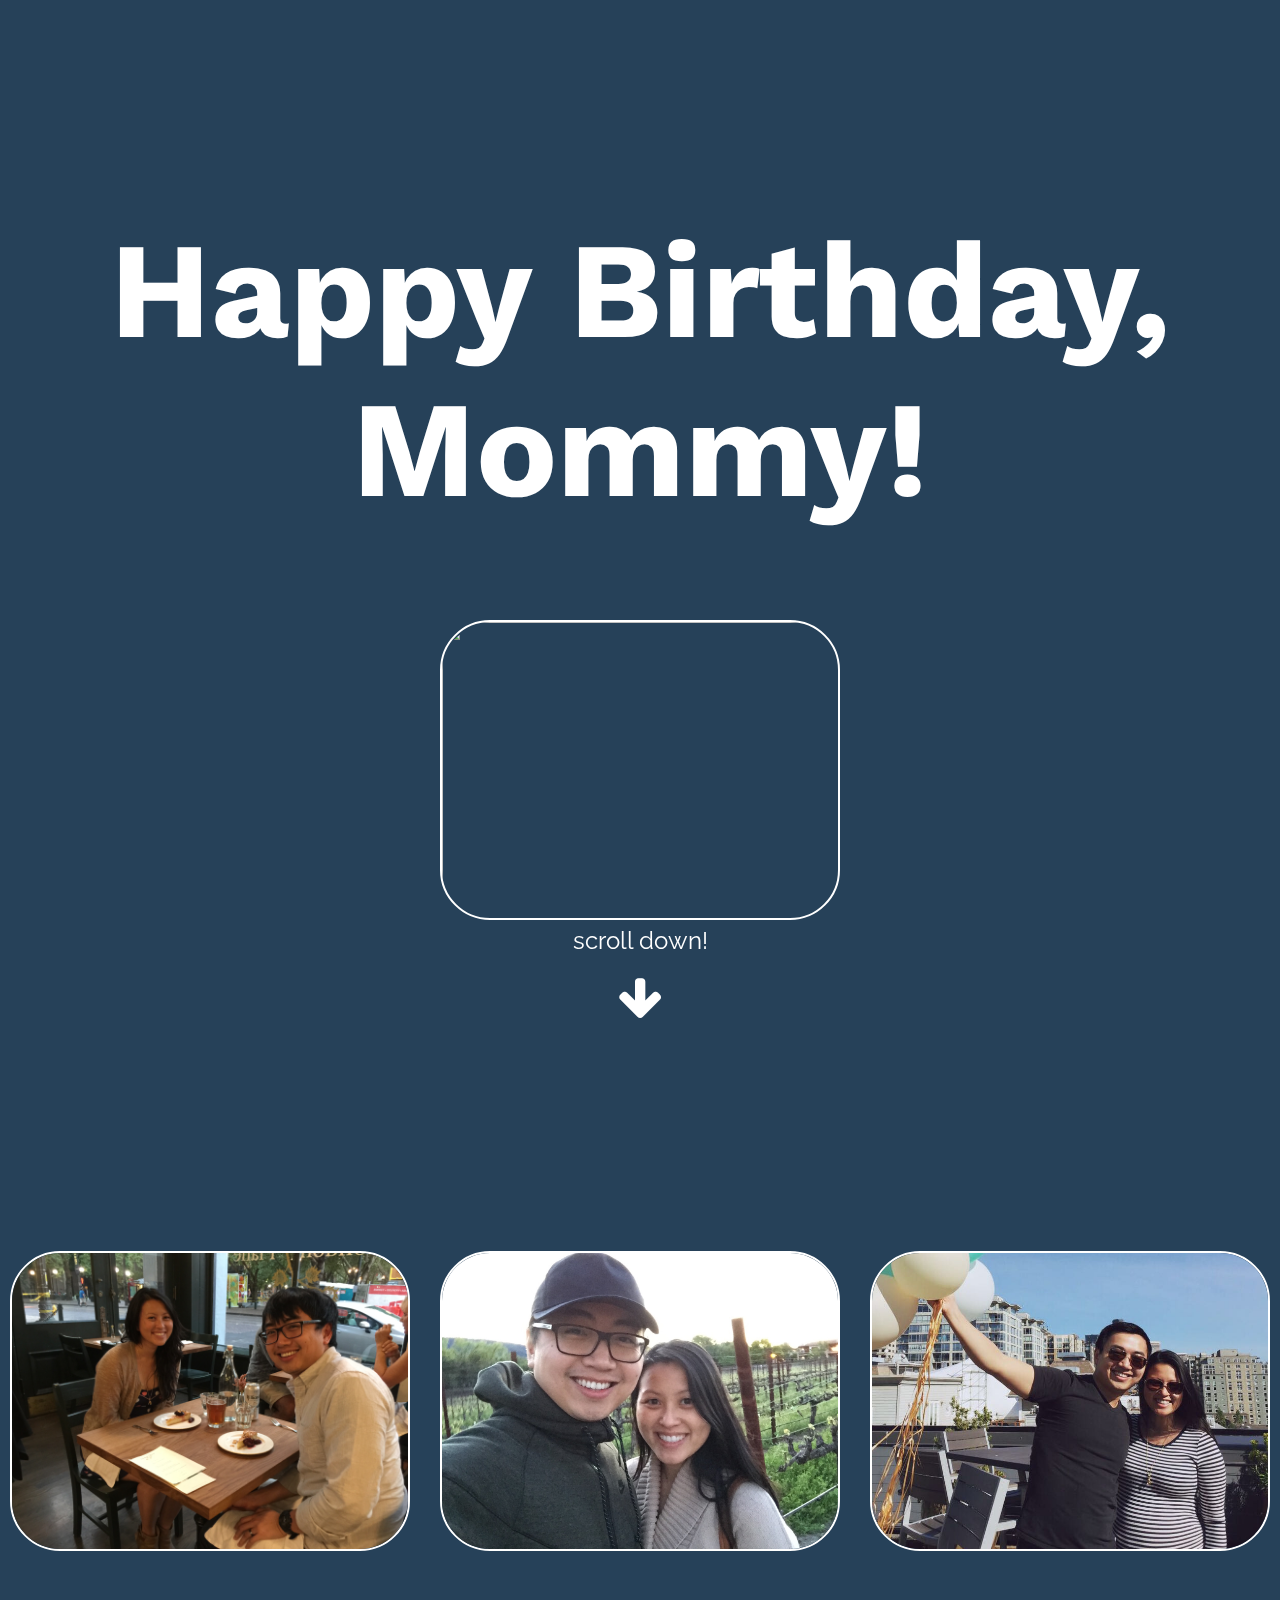
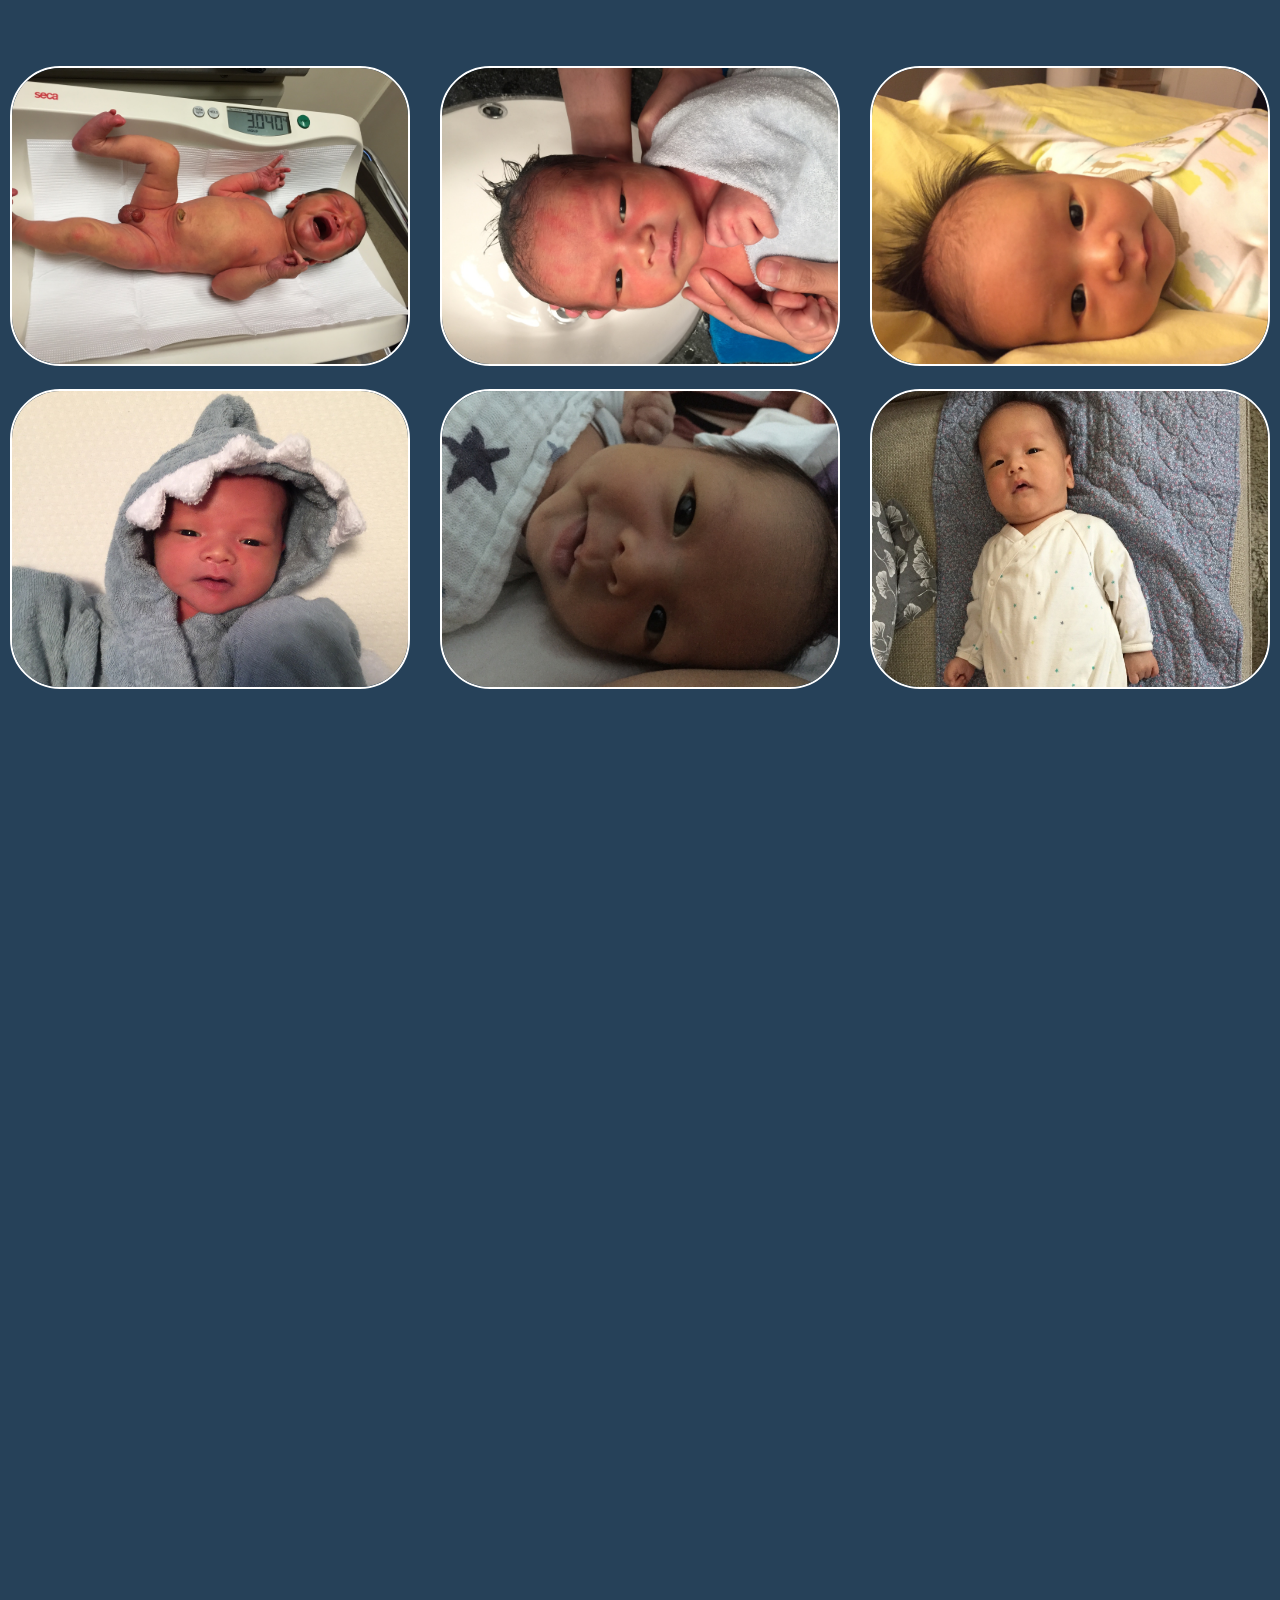
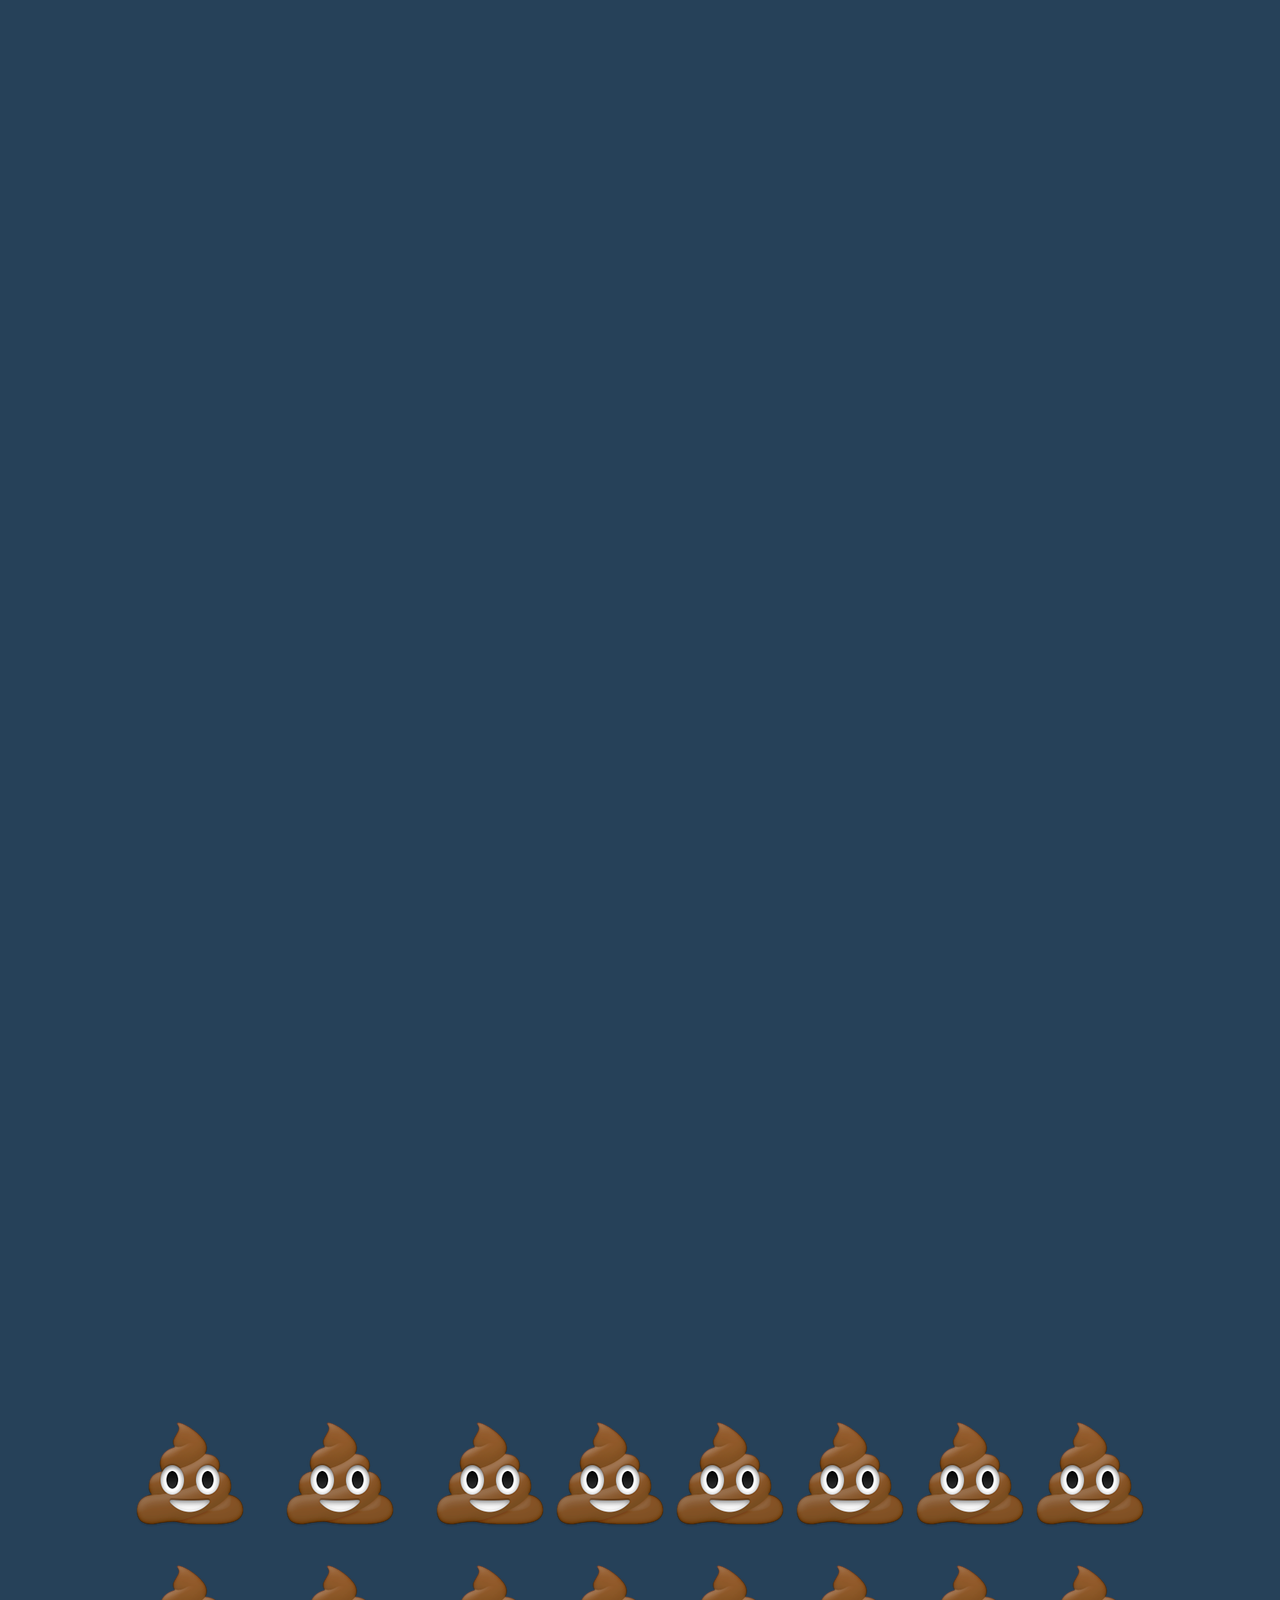
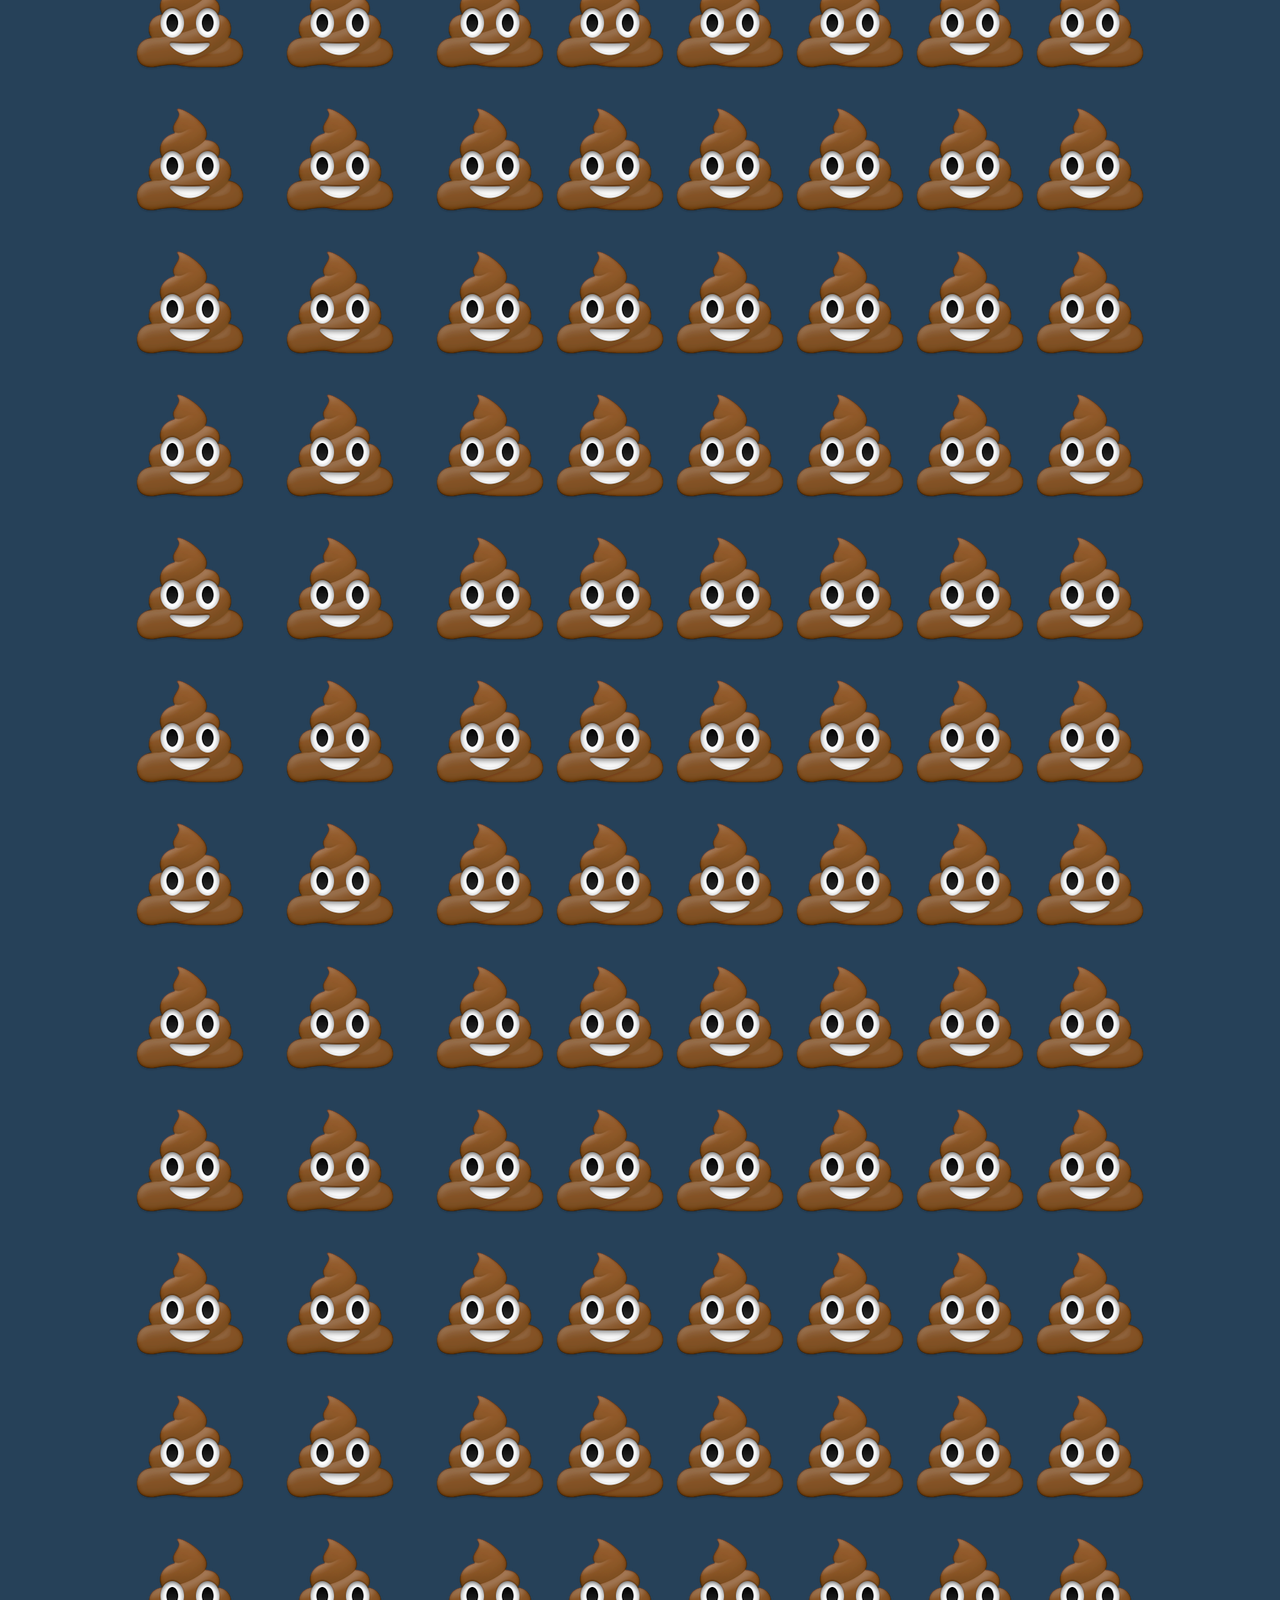
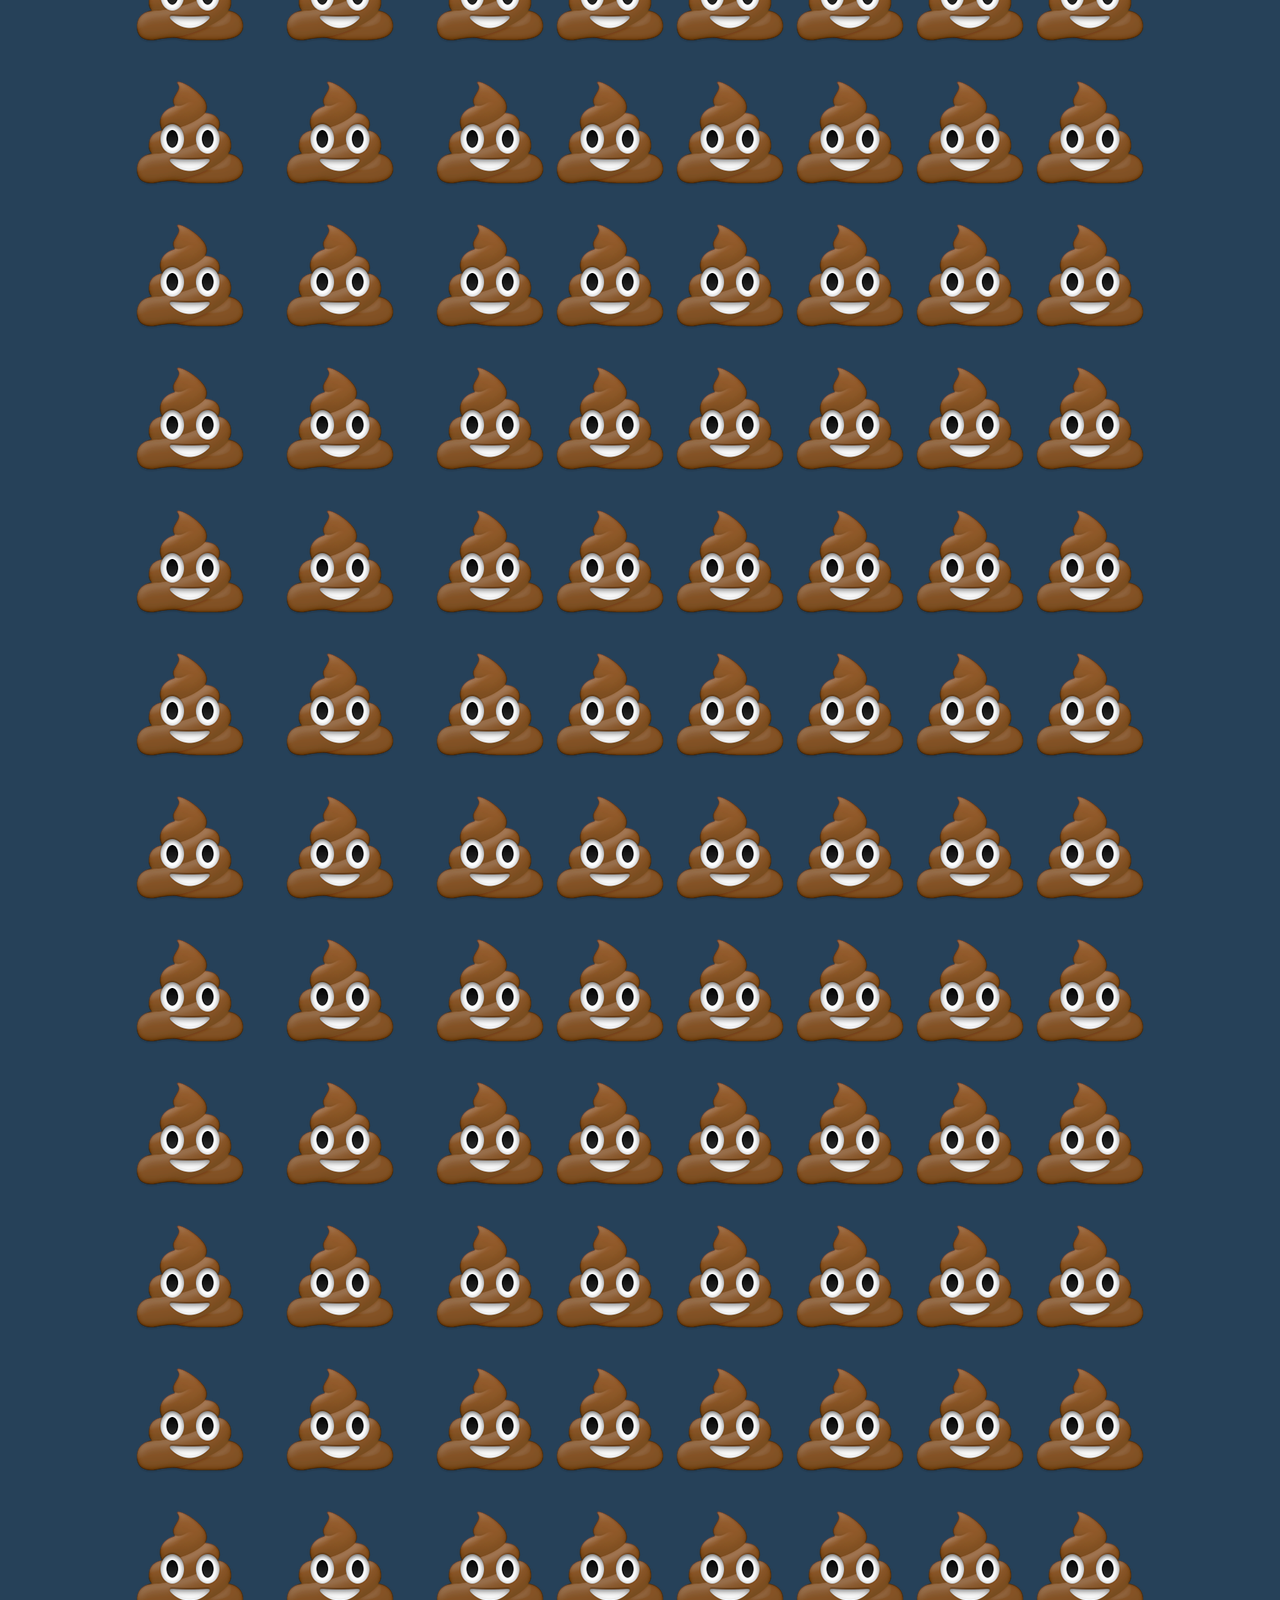
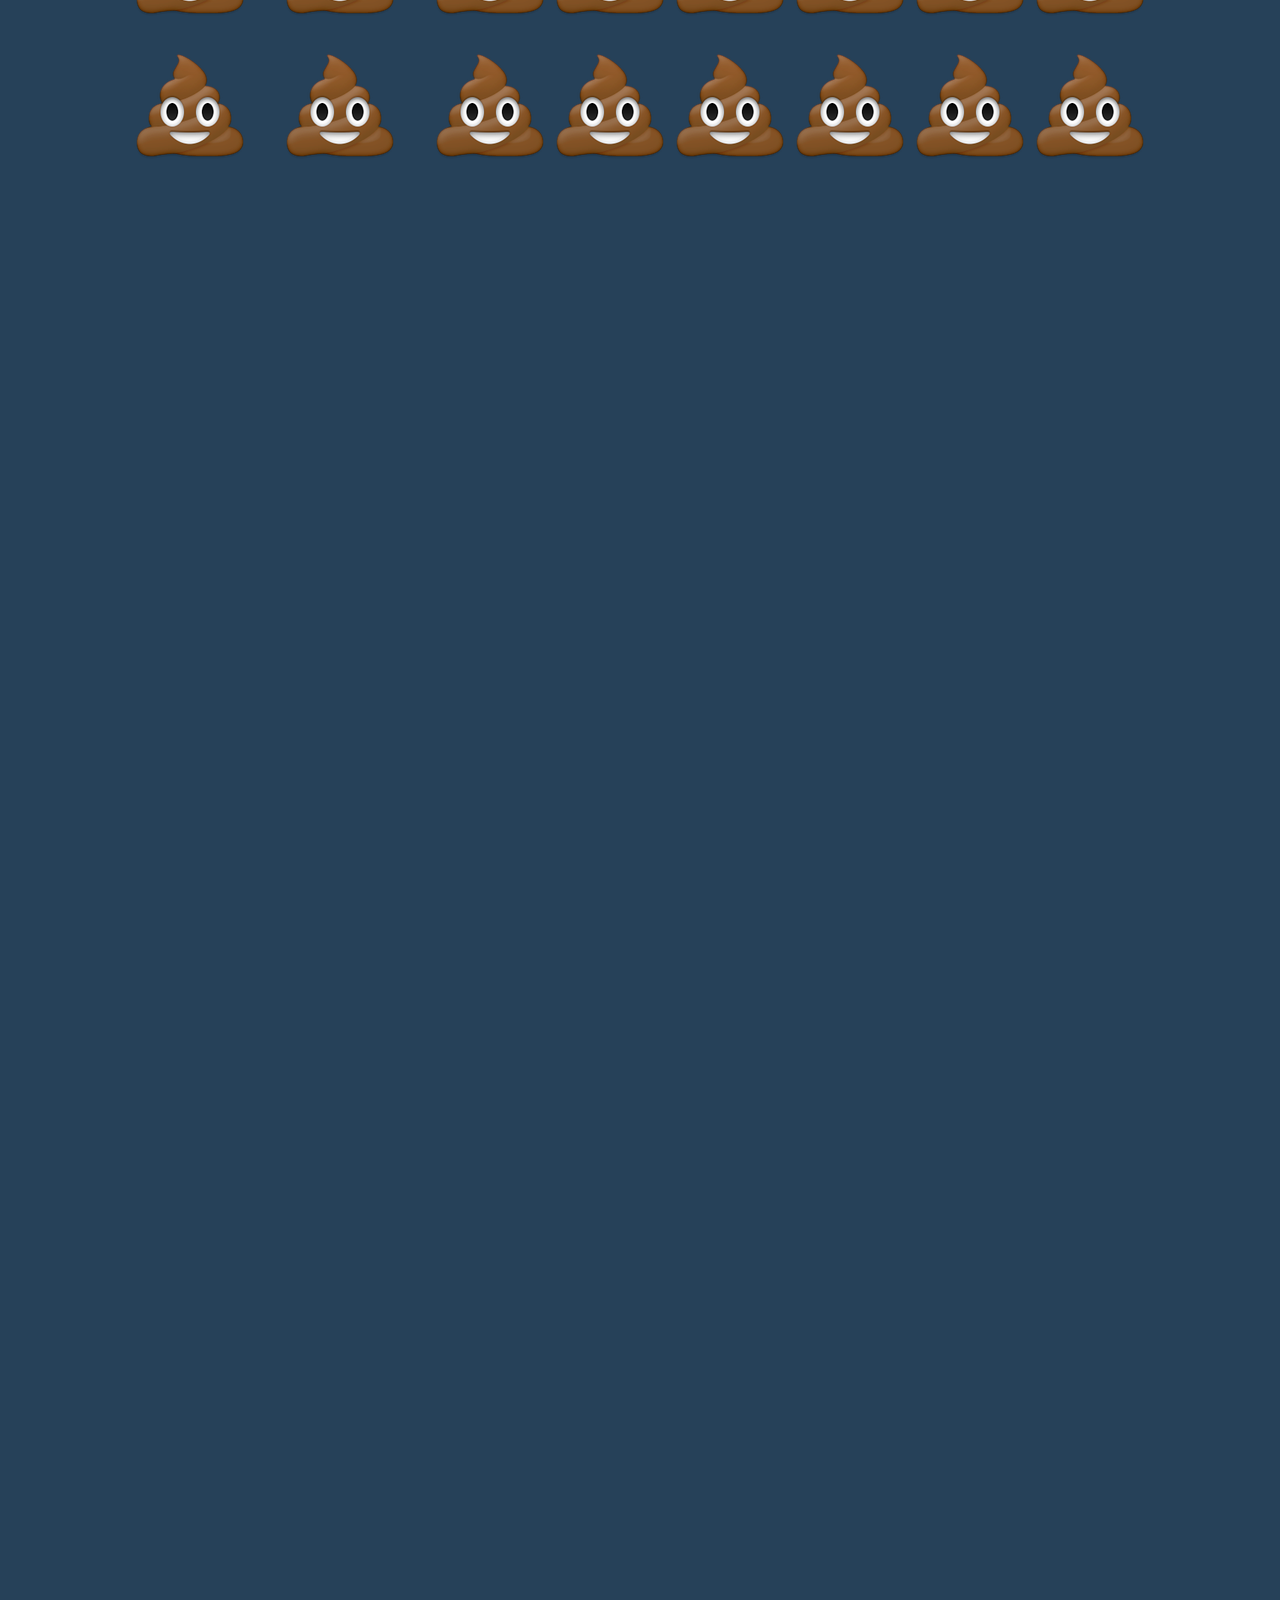
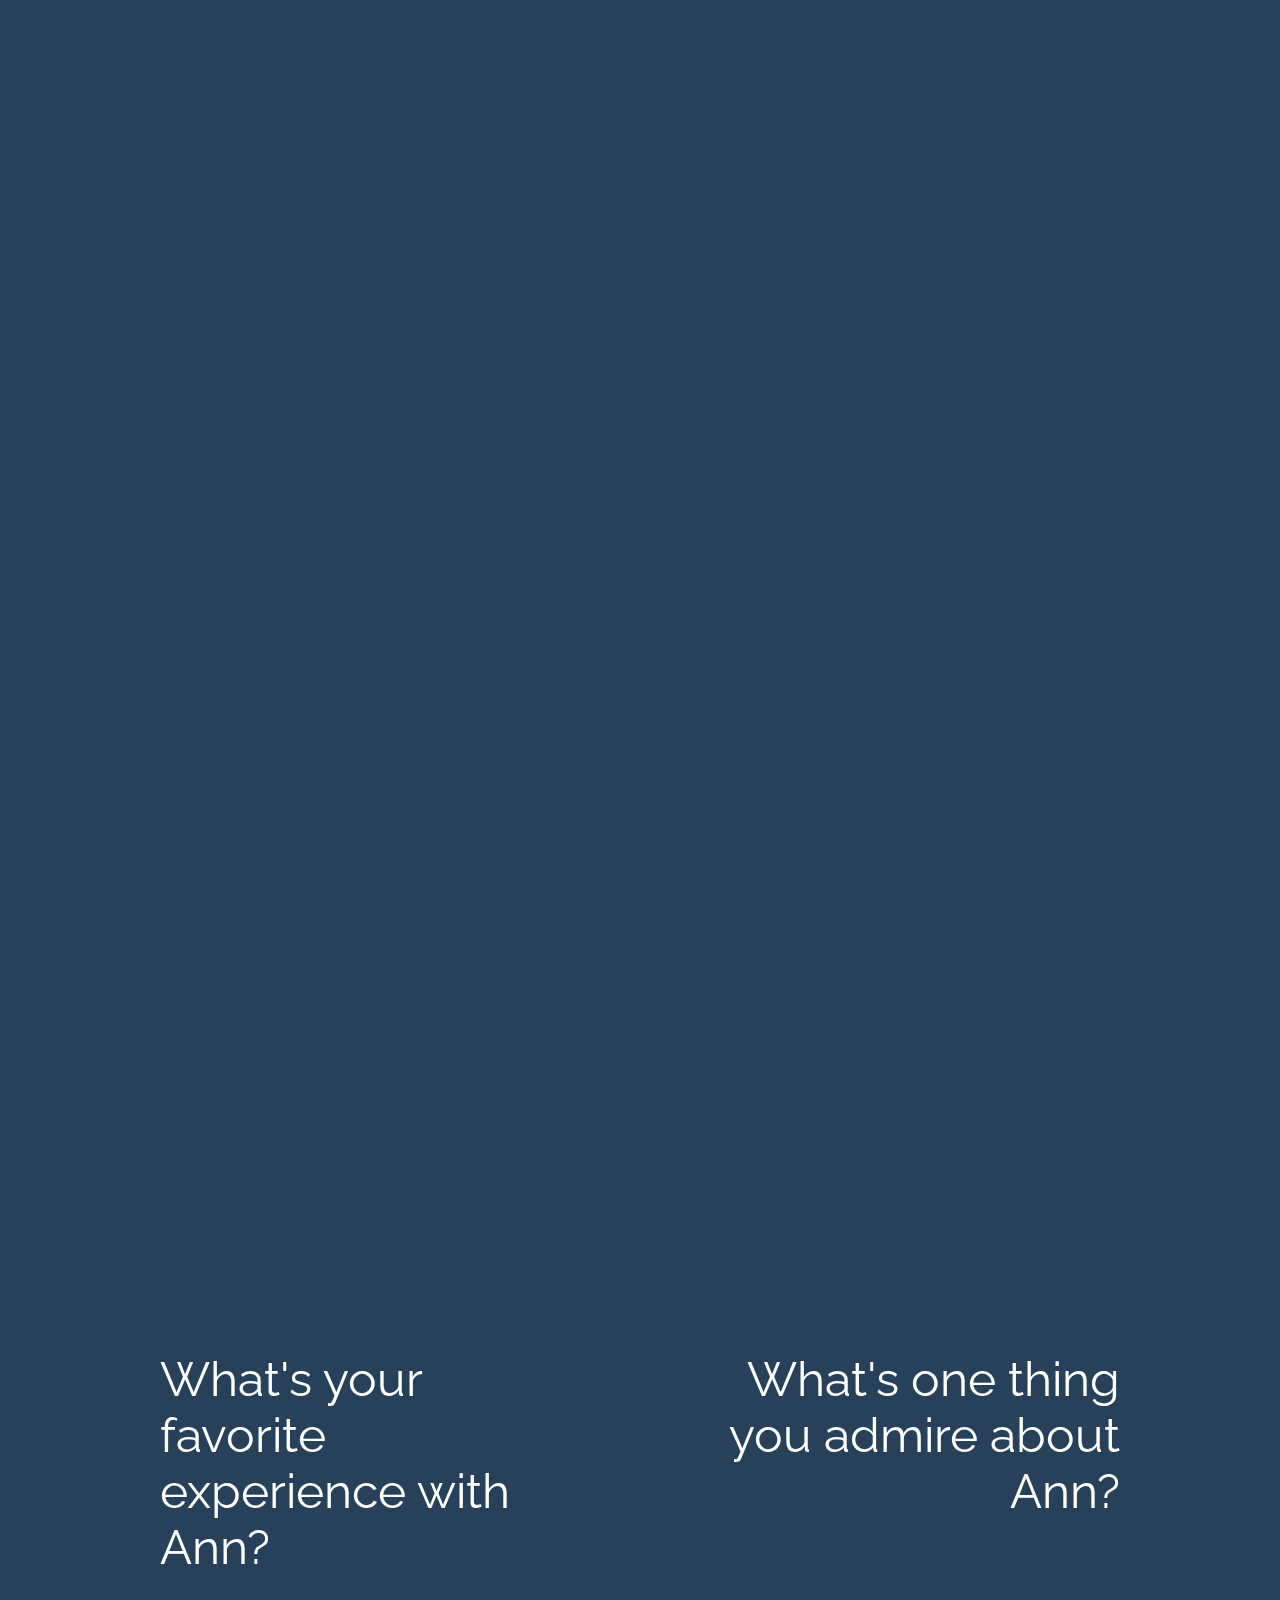
==== commit 538826e0: "Update" ====
--- a/index.html
+++ b/index.html
@@ -57,6 +57,59 @@
           <img src="img/poop.png" />
         </div>
       </div>
+      <div class="animated fadeIn" style="text-align:center">
+        <span><img src="img/poopmoji.png" /></span><span style="padding-left: 30px; padding-right:30px"><img src="img/poopmoji.png" style="image-orientation: from-image;"/></span><span><img src="img/poopmoji.png" /></span><span><img src="img/poopmoji.png" /></span><span><img src="img/poopmoji.png" /></span><span><img src="img/poopmoji.png" /></span><span><img src="img/poopmoji.png" /></span><span><img src="img/poopmoji.png" /></span>
+        <br style="padding-top: 30px"></br>
+        <span><img src="img/poopmoji.png" /></span><span style="padding-left: 30px; padding-right:30px"><img src="img/poopmoji.png" style="image-orientation: from-image;"/></span><span><img src="img/poopmoji.png" /></span><span><img src="img/poopmoji.png" /></span><span><img src="img/poopmoji.png" /></span><span><img src="img/poopmoji.png" /></span><span><img src="img/poopmoji.png" /></span><span><img src="img/poopmoji.png" /></span>
+        <br style="padding-top: 30px"></br>
+        <span><img src="img/poopmoji.png" /></span><span style="padding-left: 30px; padding-right:30px"><img src="img/poopmoji.png" style="image-orientation: from-image;"/></span><span><img src="img/poopmoji.png" /></span><span><img src="img/poopmoji.png" /></span><span><img src="img/poopmoji.png" /></span><span><img src="img/poopmoji.png" /></span><span><img src="img/poopmoji.png" /></span><span><img src="img/poopmoji.png" /></span>
+        <br style="padding-top: 30px"></br>
+        <span><img src="img/poopmoji.png" /></span><span style="padding-left: 30px; padding-right:30px"><img src="img/poopmoji.png" style="image-orientation: from-image;"/></span><span><img src="img/poopmoji.png" /></span><span><img src="img/poopmoji.png" /></span><span><img src="img/poopmoji.png" /></span><span><img src="img/poopmoji.png" /></span><span><img src="img/poopmoji.png" /></span><span><img src="img/poopmoji.png" /></span>
+        <br style="padding-top: 30px"></br>
+        <span><img src="img/poopmoji.png" /></span><span style="padding-left: 30px; padding-right:30px"><img src="img/poopmoji.png" style="image-orientation: from-image;"/></span><span><img src="img/poopmoji.png" /></span><span><img src="img/poopmoji.png" /></span><span><img src="img/poopmoji.png" /></span><span><img src="img/poopmoji.png" /></span><span><img src="img/poopmoji.png" /></span><span><img src="img/poopmoji.png" /></span>
+        <br style="padding-top: 30px"></br>
+        <span><img src="img/poopmoji.png" /></span><span style="padding-left: 30px; padding-right:30px"><img src="img/poopmoji.png" style="image-orientation: from-image;"/></span><span><img src="img/poopmoji.png" /></span><span><img src="img/poopmoji.png" /></span><span><img src="img/poopmoji.png" /></span><span><img src="img/poopmoji.png" /></span><span><img src="img/poopmoji.png" /></span><span><img src="img/poopmoji.png" /></span>
+        <br style="padding-top: 30px"></br>
+        <span><img src="img/poopmoji.png" /></span><span style="padding-left: 30px; padding-right:30px"><img src="img/poopmoji.png" style="image-orientation: from-image;"/></span><span><img src="img/poopmoji.png" /></span><span><img src="img/poopmoji.png" /></span><span><img src="img/poopmoji.png" /></span><span><img src="img/poopmoji.png" /></span><span><img src="img/poopmoji.png" /></span><span><img src="img/poopmoji.png" /></span>
+        <br style="padding-top: 30px"></br>
+        <span><img src="img/poopmoji.png" /></span><span style="padding-left: 30px; padding-right:30px"><img src="img/poopmoji.png" style="image-orientation: from-image;"/></span><span><img src="img/poopmoji.png" /></span><span><img src="img/poopmoji.png" /></span><span><img src="img/poopmoji.png" /></span><span><img src="img/poopmoji.png" /></span><span><img src="img/poopmoji.png" /></span><span><img src="img/poopmoji.png" /></span>
+        <br style="padding-top: 30px"></br>
+        <span><img src="img/poopmoji.png" /></span><span style="padding-left: 30px; padding-right:30px"><img src="img/poopmoji.png" style="image-orientation: from-image;"/></span><span><img src="img/poopmoji.png" /></span><span><img src="img/poopmoji.png" /></span><span><img src="img/poopmoji.png" /></span><span><img src="img/poopmoji.png" /></span><span><img src="img/poopmoji.png" /></span><span><img src="img/poopmoji.png" /></span>
+        <br style="padding-top: 30px"></br>
+        <span><img src="img/poopmoji.png" /></span><span style="padding-left: 30px; padding-right:30px"><img src="img/poopmoji.png" style="image-orientation: from-image;"/></span><span><img src="img/poopmoji.png" /></span><span><img src="img/poopmoji.png" /></span><span><img src="img/poopmoji.png" /></span><span><img src="img/poopmoji.png" /></span><span><img src="img/poopmoji.png" /></span><span><img src="img/poopmoji.png" /></span>
+        <br style="padding-top: 30px"></br>
+        <span><img src="img/poopmoji.png" /></span><span style="padding-left: 30px; padding-right:30px"><img src="img/poopmoji.png" style="image-orientation: from-image;"/></span><span><img src="img/poopmoji.png" /></span><span><img src="img/poopmoji.png" /></span><span><img src="img/poopmoji.png" /></span><span><img src="img/poopmoji.png" /></span><span><img src="img/poopmoji.png" /></span><span><img src="img/poopmoji.png" /></span>
+        <br style="padding-top: 30px"></br>
+        <span><img src="img/poopmoji.png" /></span><span style="padding-left: 30px; padding-right:30px"><img src="img/poopmoji.png" style="image-orientation: from-image;"/></span><span><img src="img/poopmoji.png" /></span><span><img src="img/poopmoji.png" /></span><span><img src="img/poopmoji.png" /></span><span><img src="img/poopmoji.png" /></span><span><img src="img/poopmoji.png" /></span><span><img src="img/poopmoji.png" /></span>
+        <br style="padding-top: 30px"></br>
+        <span><img src="img/poopmoji.png" /></span><span style="padding-left: 30px; padding-right:30px"><img src="img/poopmoji.png" style="image-orientation: from-image;"/></span><span><img src="img/poopmoji.png" /></span><span><img src="img/poopmoji.png" /></span><span><img src="img/poopmoji.png" /></span><span><img src="img/poopmoji.png" /></span><span><img src="img/poopmoji.png" /></span><span><img src="img/poopmoji.png" /></span>
+        <br style="padding-top: 30px"></br>
+        <span><img src="img/poopmoji.png" /></span><span style="padding-left: 30px; padding-right:30px"><img src="img/poopmoji.png" style="image-orientation: from-image;"/></span><span><img src="img/poopmoji.png" /></span><span><img src="img/poopmoji.png" /></span><span><img src="img/poopmoji.png" /></span><span><img src="img/poopmoji.png" /></span><span><img src="img/poopmoji.png" /></span><span><img src="img/poopmoji.png" /></span>
+        <br style="padding-top: 30px"></br>
+        <span><img src="img/poopmoji.png" /></span><span style="padding-left: 30px; padding-right:30px"><img src="img/poopmoji.png" style="image-orientation: from-image;"/></span><span><img src="img/poopmoji.png" /></span><span><img src="img/poopmoji.png" /></span><span><img src="img/poopmoji.png" /></span><span><img src="img/poopmoji.png" /></span><span><img src="img/poopmoji.png" /></span><span><img src="img/poopmoji.png" /></span>
+        <br style="padding-top: 30px"></br>
+        <span><img src="img/poopmoji.png" /></span><span style="padding-left: 30px; padding-right:30px"><img src="img/poopmoji.png" style="image-orientation: from-image;"/></span><span><img src="img/poopmoji.png" /></span><span><img src="img/poopmoji.png" /></span><span><img src="img/poopmoji.png" /></span><span><img src="img/poopmoji.png" /></span><span><img src="img/poopmoji.png" /></span><span><img src="img/poopmoji.png" /></span>
+        <br style="padding-top: 30px"></br>
+        <span><img src="img/poopmoji.png" /></span><span style="padding-left: 30px; padding-right:30px"><img src="img/poopmoji.png" style="image-orientation: from-image;"/></span><span><img src="img/poopmoji.png" /></span><span><img src="img/poopmoji.png" /></span><span><img src="img/poopmoji.png" /></span><span><img src="img/poopmoji.png" /></span><span><img src="img/poopmoji.png" /></span><span><img src="img/poopmoji.png" /></span>
+        <br style="padding-top: 30px"></br>
+        <span><img src="img/poopmoji.png" /></span><span style="padding-left: 30px; padding-right:30px"><img src="img/poopmoji.png" style="image-orientation: from-image;"/></span><span><img src="img/poopmoji.png" /></span><span><img src="img/poopmoji.png" /></span><span><img src="img/poopmoji.png" /></span><span><img src="img/poopmoji.png" /></span><span><img src="img/poopmoji.png" /></span><span><img src="img/poopmoji.png" /></span>
+        <br style="padding-top: 30px"></br>
+        <span><img src="img/poopmoji.png" /></span><span style="padding-left: 30px; padding-right:30px"><img src="img/poopmoji.png" style="image-orientation: from-image;"/></span><span><img src="img/poopmoji.png" /></span><span><img src="img/poopmoji.png" /></span><span><img src="img/poopmoji.png" /></span><span><img src="img/poopmoji.png" /></span><span><img src="img/poopmoji.png" /></span><span><img src="img/poopmoji.png" /></span>
+        <br style="padding-top: 30px"></br>
+        <span><img src="img/poopmoji.png" /></span><span style="padding-left: 30px; padding-right:30px"><img src="img/poopmoji.png" style="image-orientation: from-image;"/></span><span><img src="img/poopmoji.png" /></span><span><img src="img/poopmoji.png" /></span><span><img src="img/poopmoji.png" /></span><span><img src="img/poopmoji.png" /></span><span><img src="img/poopmoji.png" /></span><span><img src="img/poopmoji.png" /></span>
+        <br style="padding-top: 30px"></br>
+        <span><img src="img/poopmoji.png" /></span><span style="padding-left: 30px; padding-right:30px"><img src="img/poopmoji.png" style="image-orientation: from-image;"/></span><span><img src="img/poopmoji.png" /></span><span><img src="img/poopmoji.png" /></span><span><img src="img/poopmoji.png" /></span><span><img src="img/poopmoji.png" /></span><span><img src="img/poopmoji.png" /></span><span><img src="img/poopmoji.png" /></span>
+        <br style="padding-top: 30px"></br>
+        <span><img src="img/poopmoji.png" /></span><span style="padding-left: 30px; padding-right:30px"><img src="img/poopmoji.png" style="image-orientation: from-image;"/></span><span><img src="img/poopmoji.png" /></span><span><img src="img/poopmoji.png" /></span><span><img src="img/poopmoji.png" /></span><span><img src="img/poopmoji.png" /></span><span><img src="img/poopmoji.png" /></span><span><img src="img/poopmoji.png" /></span>
+        <br style="padding-top: 30px"></br>
+        <span><img src="img/poopmoji.png" /></span><span style="padding-left: 30px; padding-right:30px"><img src="img/poopmoji.png" style="image-orientation: from-image;"/></span><span><img src="img/poopmoji.png" /></span><span><img src="img/poopmoji.png" /></span><span><img src="img/poopmoji.png" /></span><span><img src="img/poopmoji.png" /></span><span><img src="img/poopmoji.png" /></span><span><img src="img/poopmoji.png" /></span>
+        <br style="padding-top: 30px"></br>
+        <span><img src="img/poopmoji.png" /></span><span style="padding-left: 30px; padding-right:30px"><img src="img/poopmoji.png" style="image-orientation: from-image;"/></span><span><img src="img/poopmoji.png" /></span><span><img src="img/poopmoji.png" /></span><span><img src="img/poopmoji.png" /></span><span><img src="img/poopmoji.png" /></span><span><img src="img/poopmoji.png" /></span><span><img src="img/poopmoji.png" /></span>
+        <br style="padding-top: 30px"></br>
+        <span><img src="img/poopmoji.png" /></span><span style="padding-left: 30px; padding-right:30px"><img src="img/poopmoji.png" style="image-orientation: from-image;"/></span><span><img src="img/poopmoji.png" /></span><span><img src="img/poopmoji.png" /></span><span><img src="img/poopmoji.png" /></span><span><img src="img/poopmoji.png" /></span><span><img src="img/poopmoji.png" /></span><span><img src="img/poopmoji.png" /></span>
+        <!--Insert more Kaleb pictures here -->
+      </div>
+      <div class="intro2-line" id="intro2-line7"><h2></h2></div>
       <div class="intro2-line" id="intro2-line8"><h2>So I asked your friends ...</h2></div>
       <div class="intro2-line" id="intro2-line9"><h2>For some words <br>of encouragement ...</h2></div>
       <div class="intro2-line" id="intro2-line10"><h2>Here's what they said :)</h2></div>
@@ -665,6 +718,86 @@
             <div class="friend-admire">
               Has a heart to make everyone feel cared for and included.
               She's the kind of person that can make a gathering or an experience complete and whole. She enhances and improves people's lives, like a good wine that complements a good meal or in my case, the french fries that makes my burger complete!
+            </div>
+          </li>
+          <li class="friend" id="friend38">
+            <div class="friend-experience">
+              Her leading our Ohana group as mama
+            </div>
+            <div class="friend-id">
+              <div class="friend-photo">
+                <img src="img/gabe.png" />
+              </div>
+              <div class="friend-name">
+                Gabriel Chan
+              </div>
+            </div>
+            <div class="friend-admire">
+              Her compassionate heart
+            </div>
+          </li>
+          <li class="friend" id="friend39">
+            <div class="friend-experience">
+              Oh so many...being each other's bridesmaids, Kovie, being pregnant together...but most of all I loved our honest, heart-to-heart conversations.
+            </div>
+            <div class="friend-id">
+              <div class="friend-photo">
+                <img src="img/rebecca.png" />
+              </div>
+              <div class="friend-name">
+                Rebecca Chan
+              </div>
+            </div>
+            <div class="friend-admire">
+              Her heart for others....to me it demonstrates the way God wants us to care for one another.
+            </div>
+          </li>
+          <li class="friend" id="friend40">
+            <div class="friend-experience">
+              We went to blazers game and Minh's car got stolen and returned
+            </div>
+            <div class="friend-id">
+              <div class="friend-photo">
+                <img src="img/scottie.png" />
+              </div>
+              <div class="friend-name">
+                Scottie Hung
+              </div>
+            </div>
+            <div class="friend-admire">
+              She really liked wearing A@F clothes
+            </div>
+          </li>
+          <li class="friend" id="friend41">
+            <div class="friend-experience">
+              Hung out one afternoon just because!
+            </div>
+            <div class="friend-id">
+              <div class="friend-photo">
+                <img src="img/ophelia.png" />
+              </div>
+              <div class="friend-name">
+                Ophelia Wu
+              </div>
+            </div>
+            <div class="friend-admire">
+              Her natural way of engaging someone in conversations.
+            </div>
+          </li>
+          <li class="friend" id="friend42">
+            <div class="friend-experience">
+              U2 @ Centurylink!
+            </div>
+            <div class="friend-id">
+              <div class="friend-photo">
+                <img src="img/wilson.png" />
+              </div>
+              <div class="friend-name">
+                Wilson Wang
+              </div>
+            </div>
+            <div class="friend-admire">
+              Her ability to keep up with and remain close/involved with so many friends
             </div>
           </li>
         </ul>
@@ -735,45 +868,59 @@
           <li class="word" id="word27">
             <span class="quote-mark">&ldquo;</span>connector<span class="quote-mark">&rdquo;</span></li>
           <li class="word" id="word28">
+            <span class="quote-mark">&ldquo;</span>connector<span class="quote-mark">&rdquo;</span></li>
+          <li class="word" id="word29">
             <span class="quote-mark">&ldquo;</span>chicky<span class="quote-mark">&rdquo;</span></li>
-          <li class="word" id="word29">
+          <li class="word" id="word30">
             <span class="quote-mark">&ldquo;</span>joy<span class="quote-mark">&rdquo;</span></li>
-          <li class="word" id="word30">
+          <li class="word" id="word31">
             <span class="quote-mark">&ldquo;</span>forthright!<span class="quote-mark">&rdquo;</span></li>
-          <li class="word" id="word31">
+          <li class="word" id="word32">
             <span class="quote-mark">&ldquo;</span>cheery<span class="quote-mark">&rdquo;</span></li>
-          <li class="word" id="word32">
+          <li class="word" id="word33">
             <span class="quote-mark">&ldquo;</span>compassionate<span class="quote-mark">&rdquo;</span></li>
-          <li class="word" id="word33">
+          <li class="word" id="word34">
             <span class="quote-mark">&ldquo;</span>cheerful<span class="quote-mark">&rdquo;</span></li>
-          <li class="word" id="word34">
+          <li class="word" id="word35">
             <span class="quote-mark">&ldquo;</span>mama<span class="quote-mark">&rdquo;</span></li>
-          <li class="word" id="word35">
+          <li class="word" id="word36">
             <span class="quote-mark">&ldquo;</span>genuine<span class="quote-mark">&rdquo;</span></li>
-          <li class="word" id="word36">
+          <li class="word" id="word37">
             <span class="quote-mark">&ldquo;</span>complement<span class="quote-mark">&rdquo;</span></li>
+          <li class="word" id="word38">
+            <span class="quote-mark">&ldquo;</span>godly<span class="quote-mark">&rdquo;</span></li>
+          <li class="word" id="word39">
+            <span class="quote-mark">&ldquo;</span>welcoming<span class="quote-mark">&rdquo;</span></li>
+          <li class="word" id="word40">
+            <span class="quote-mark">&ldquo;</span>uplifting<span class="quote-mark">&rdquo;</span></li>
+          <li class="word" id="word41">
+            <span class="quote-mark">&ldquo;</span>kind<span class="quote-mark">&rdquo;</span></li>
+          <li class="word" id="word42">
+            <span class="quote-mark">&ldquo;</span>genuine<span class="quote-mark">&rdquo;</span></li>
         </ul>
       </div>
       <div class="intro2-line" id="intro2-line13"><h2></h2></div>
       <div id="intro2-line12" style="text-align:center; font-family:Raleway; font-size:96px; font-weight:normal; color:#FFF; margin-bottom:100px">Also, some people wanted to say:</div>
-      <div class="video" style="text-align: center">
+      <div class="video" style="text-align: center; font-family: Raleway; font-size:48px; font-weight: normal; color:#fff">Birthday videos here
+        <!-- Insert birthday video here
         <video width="1280" height="720" controls>
           <source src="img/tummy.mp4" type="video/mp4">
           Your browser does not support the video tag.
         </video>
+      -->
       </div>
       <div class="intro2-line" id="intro2-line14"><h2></h2></div>
       <div class="intro2-line" id="intro2-line15"><h2>But what God says about you</h2></div>
       <div class="intro2-line" id="intro2-line16"><h2>is the most important:</h2></div>
       <div class="intro2-line" id="intro2-line17"><h2>The Lord your God is in your midst, <br>a mighty one who will save; <br>he will rejoice over you with gladness;<br> he will quiet you by his love;<br> he will exult over you with loud singing.<br><br>Zephaniah 3:17</h3></div>
       <div class="end-line" id="end-line1">
-        <h2>We love you, Ann!</h2>
+        <h2>We love you, Mommy!</h2>
         <p>Have an amazing birthday!</p>
 
         <div class="signature">
           <p><span class="heart">,</span>
             <br/>
-            K and k
+            k & K
           </p>
           <div class="friend-photo">
             <img src="img/kenazkaleb.png" />
